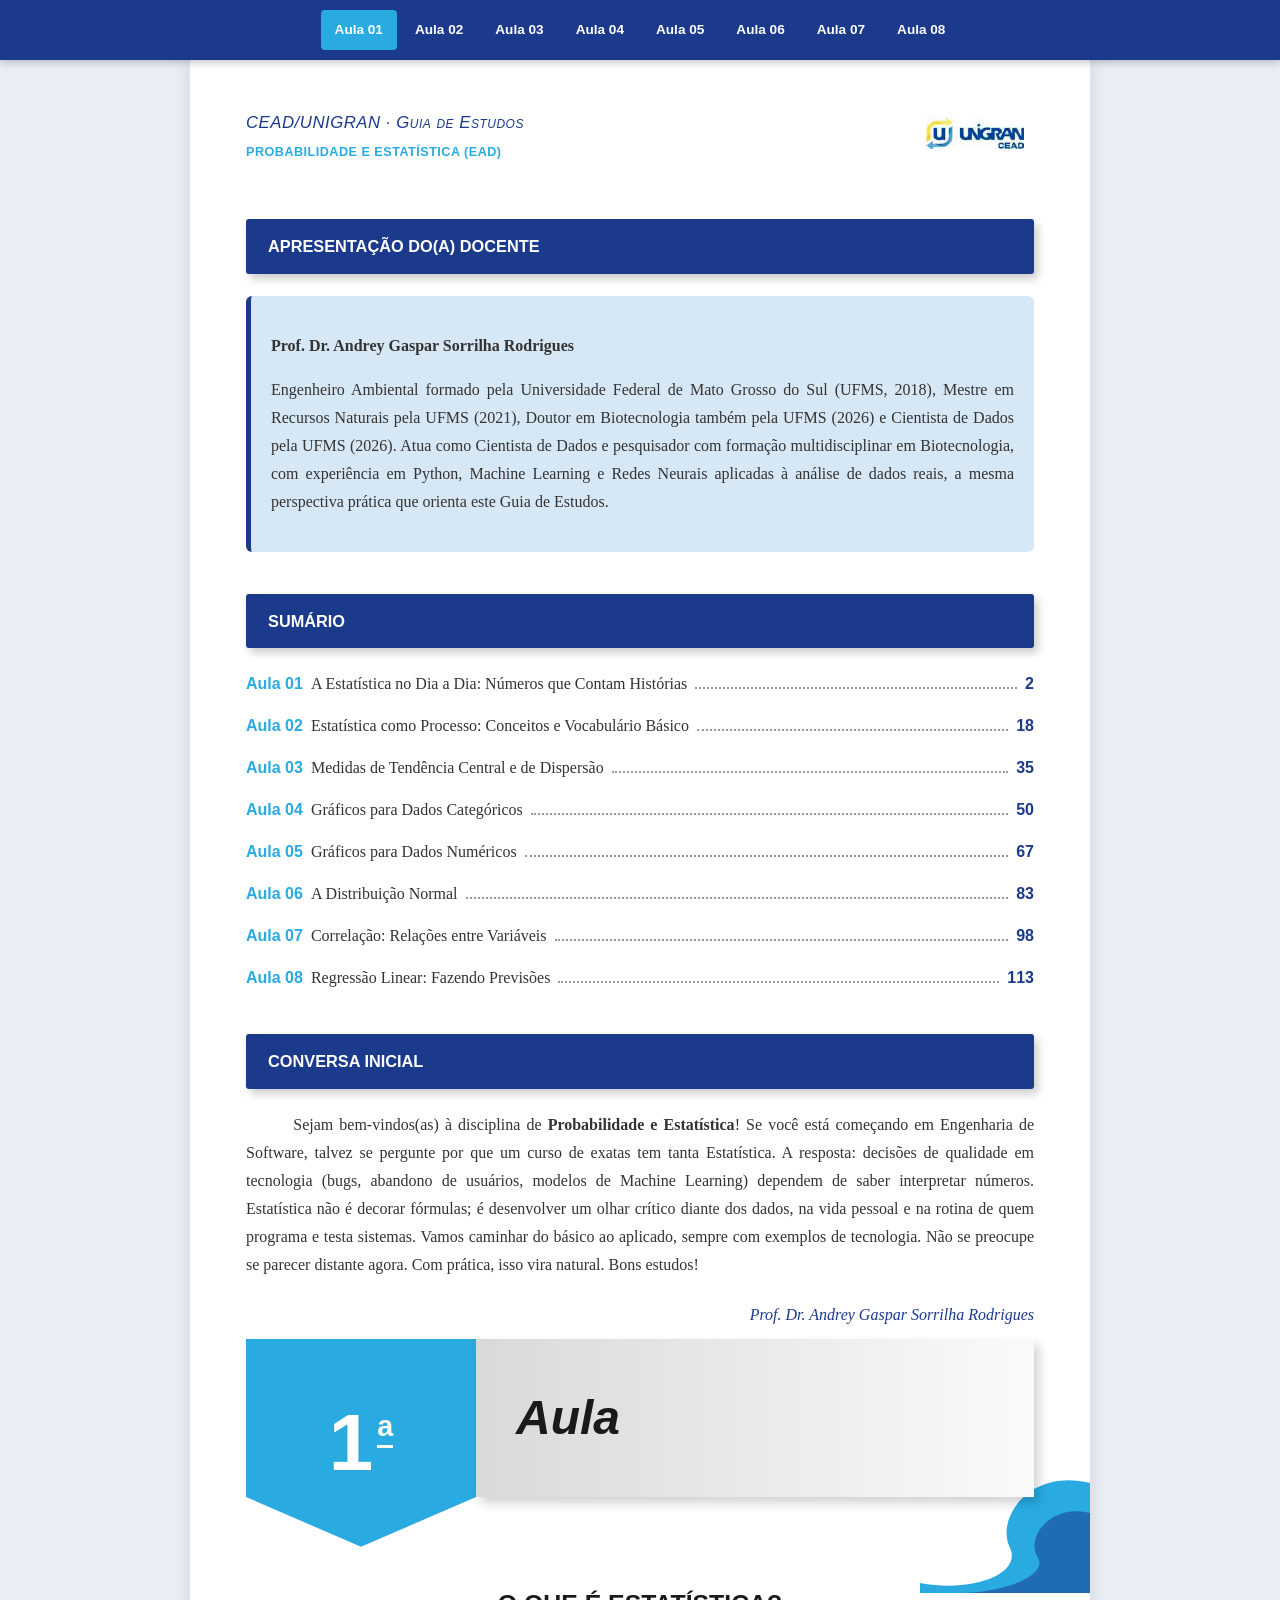
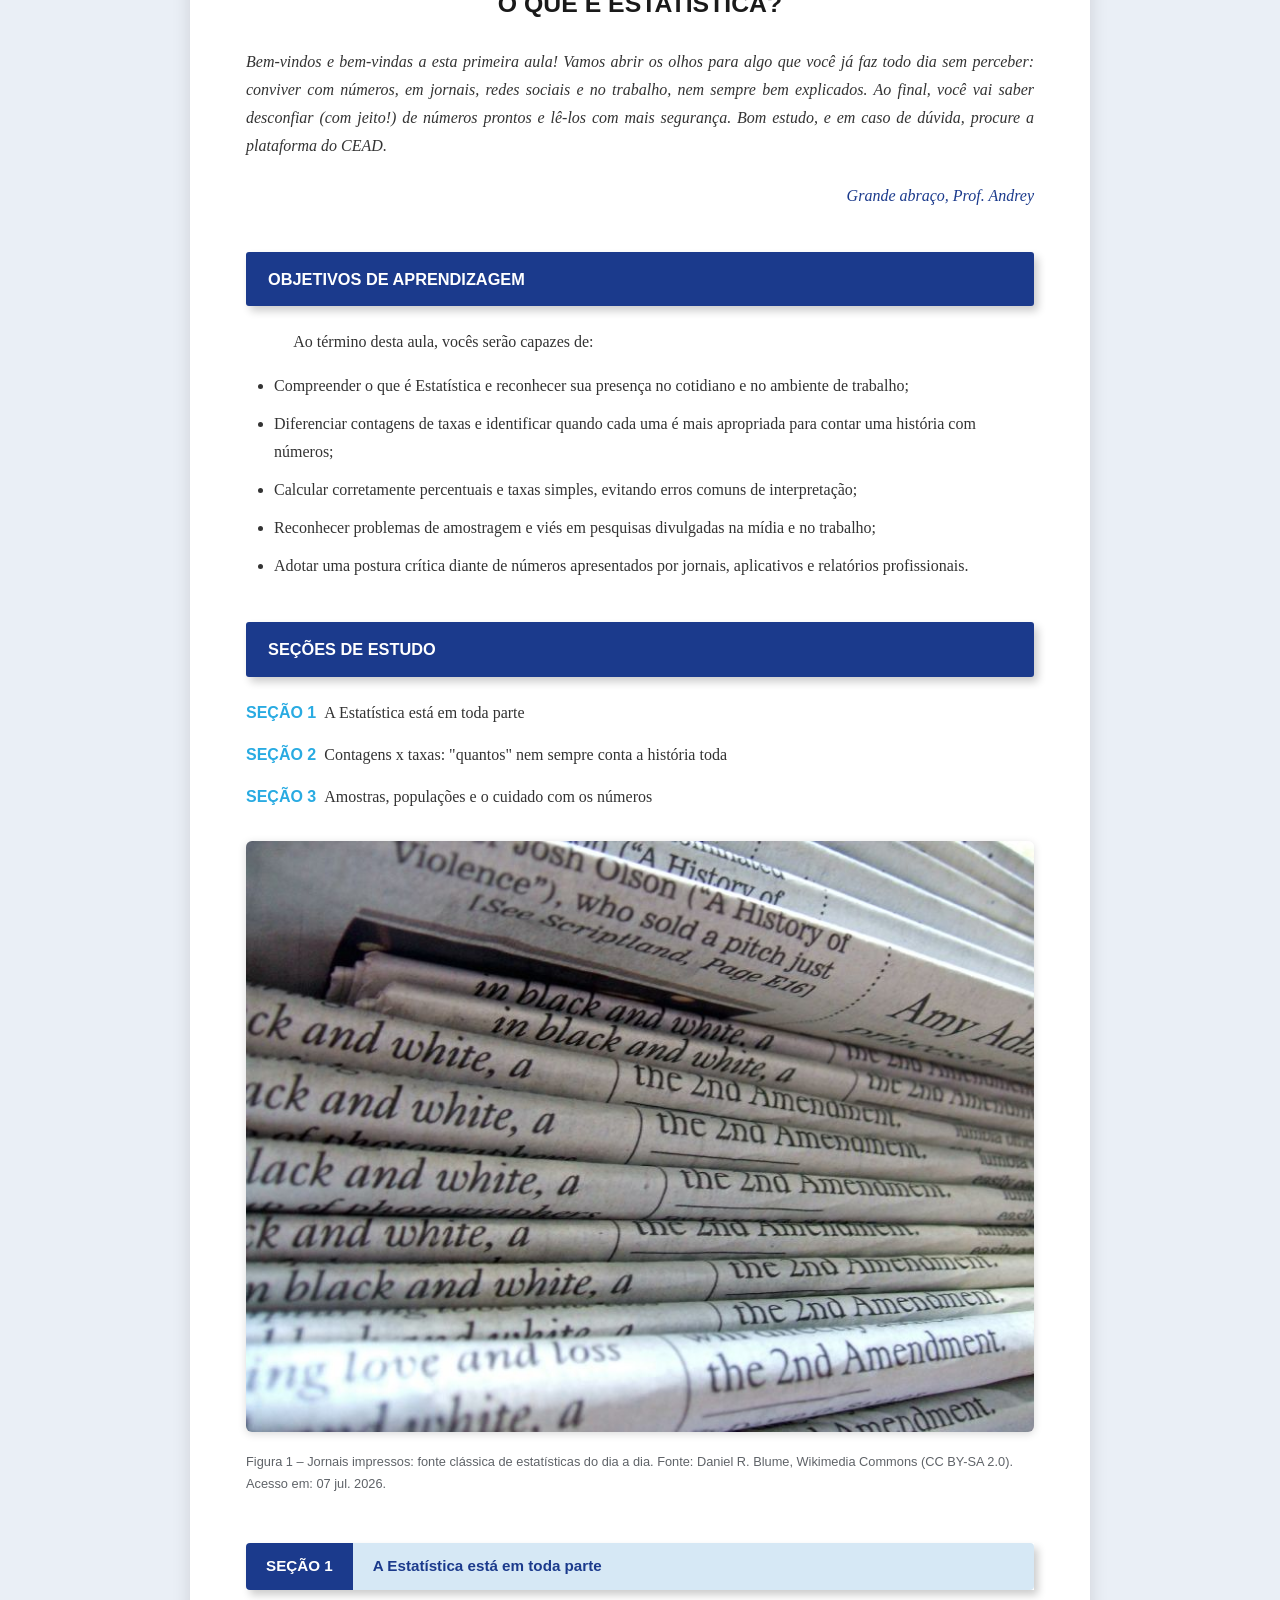
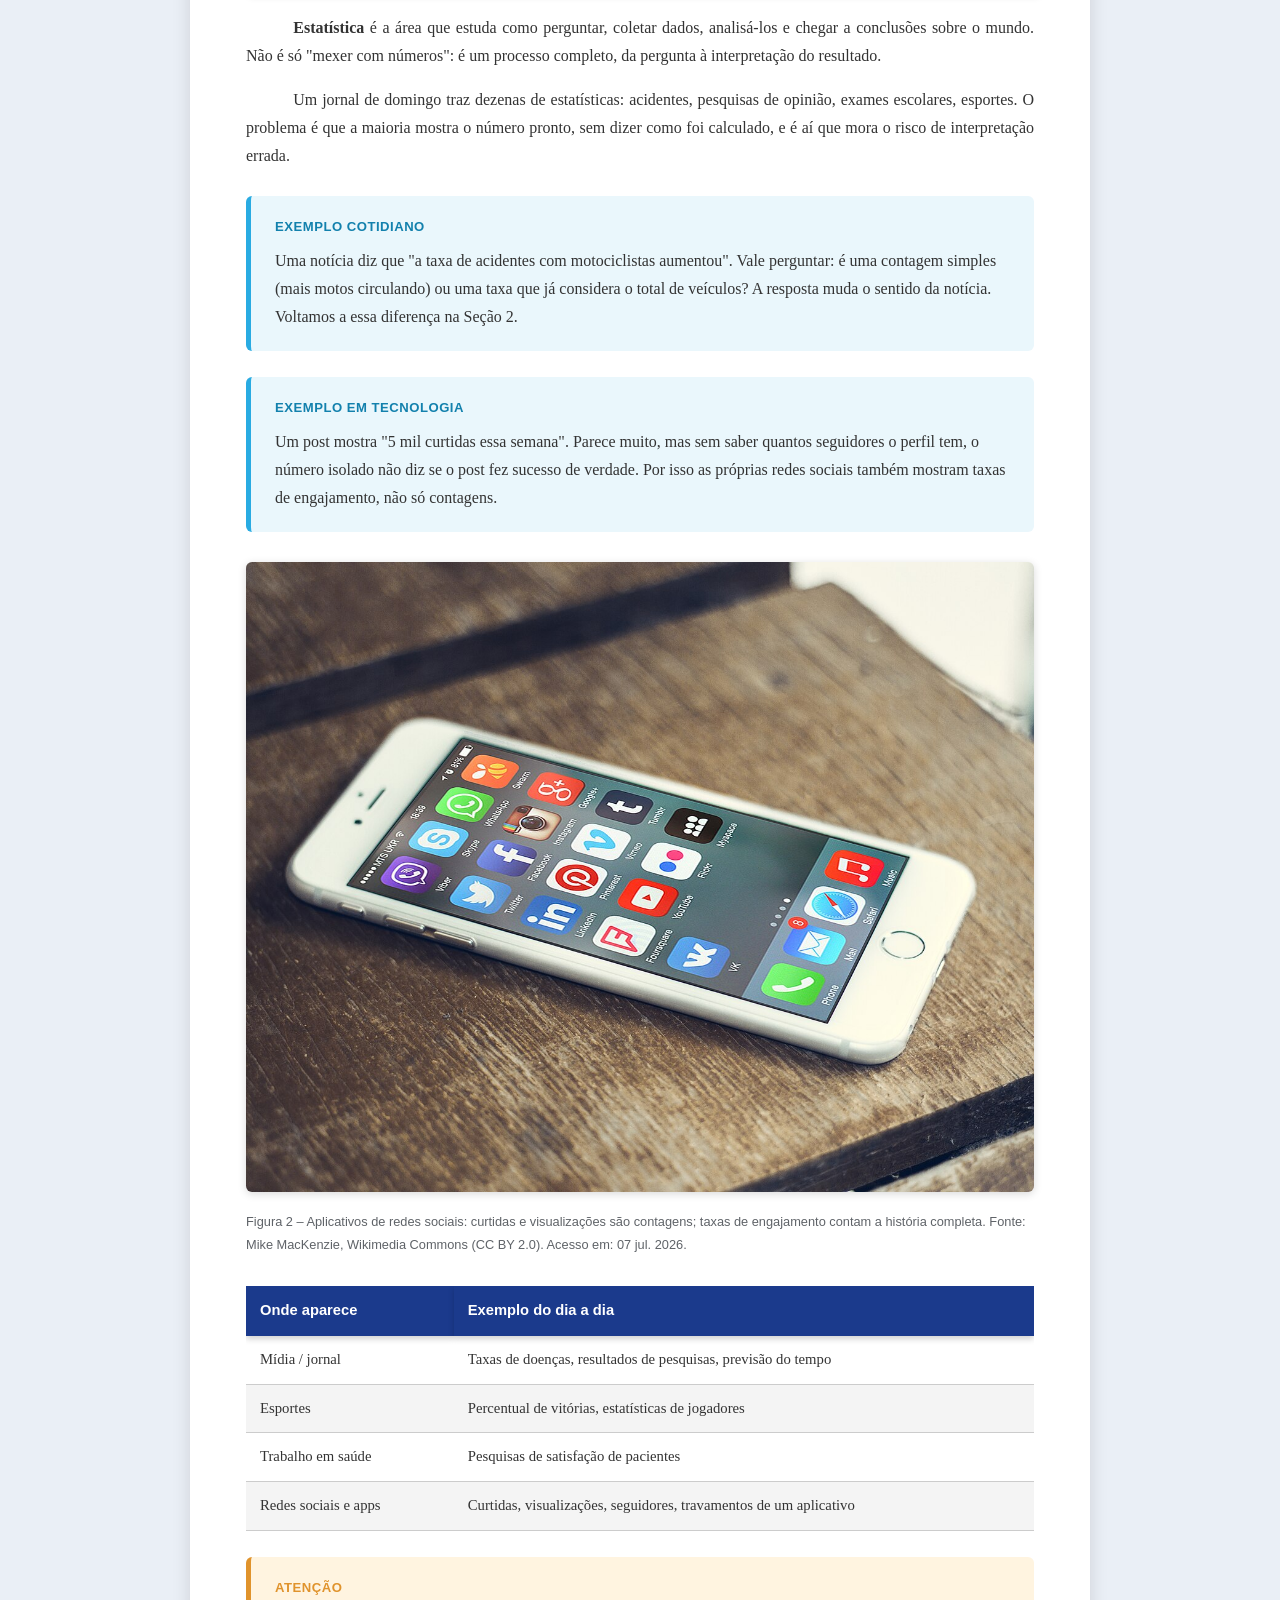
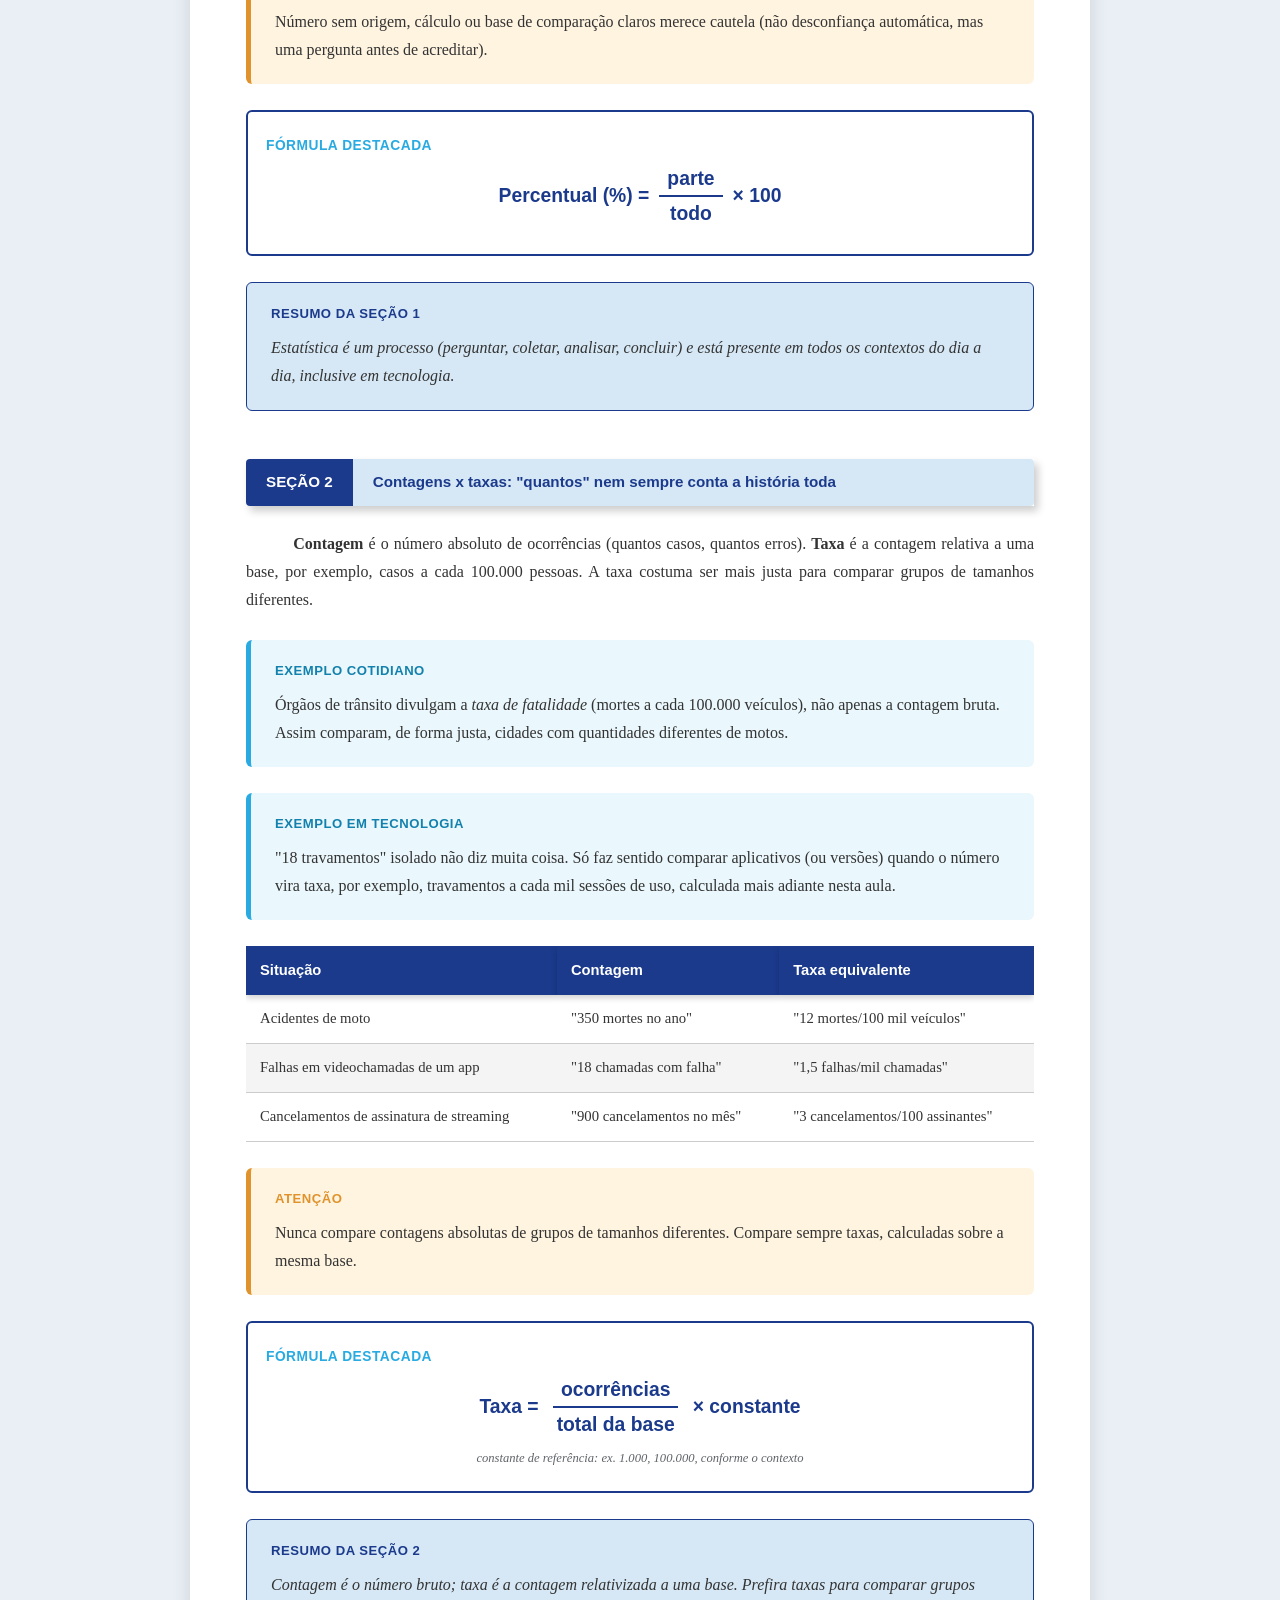
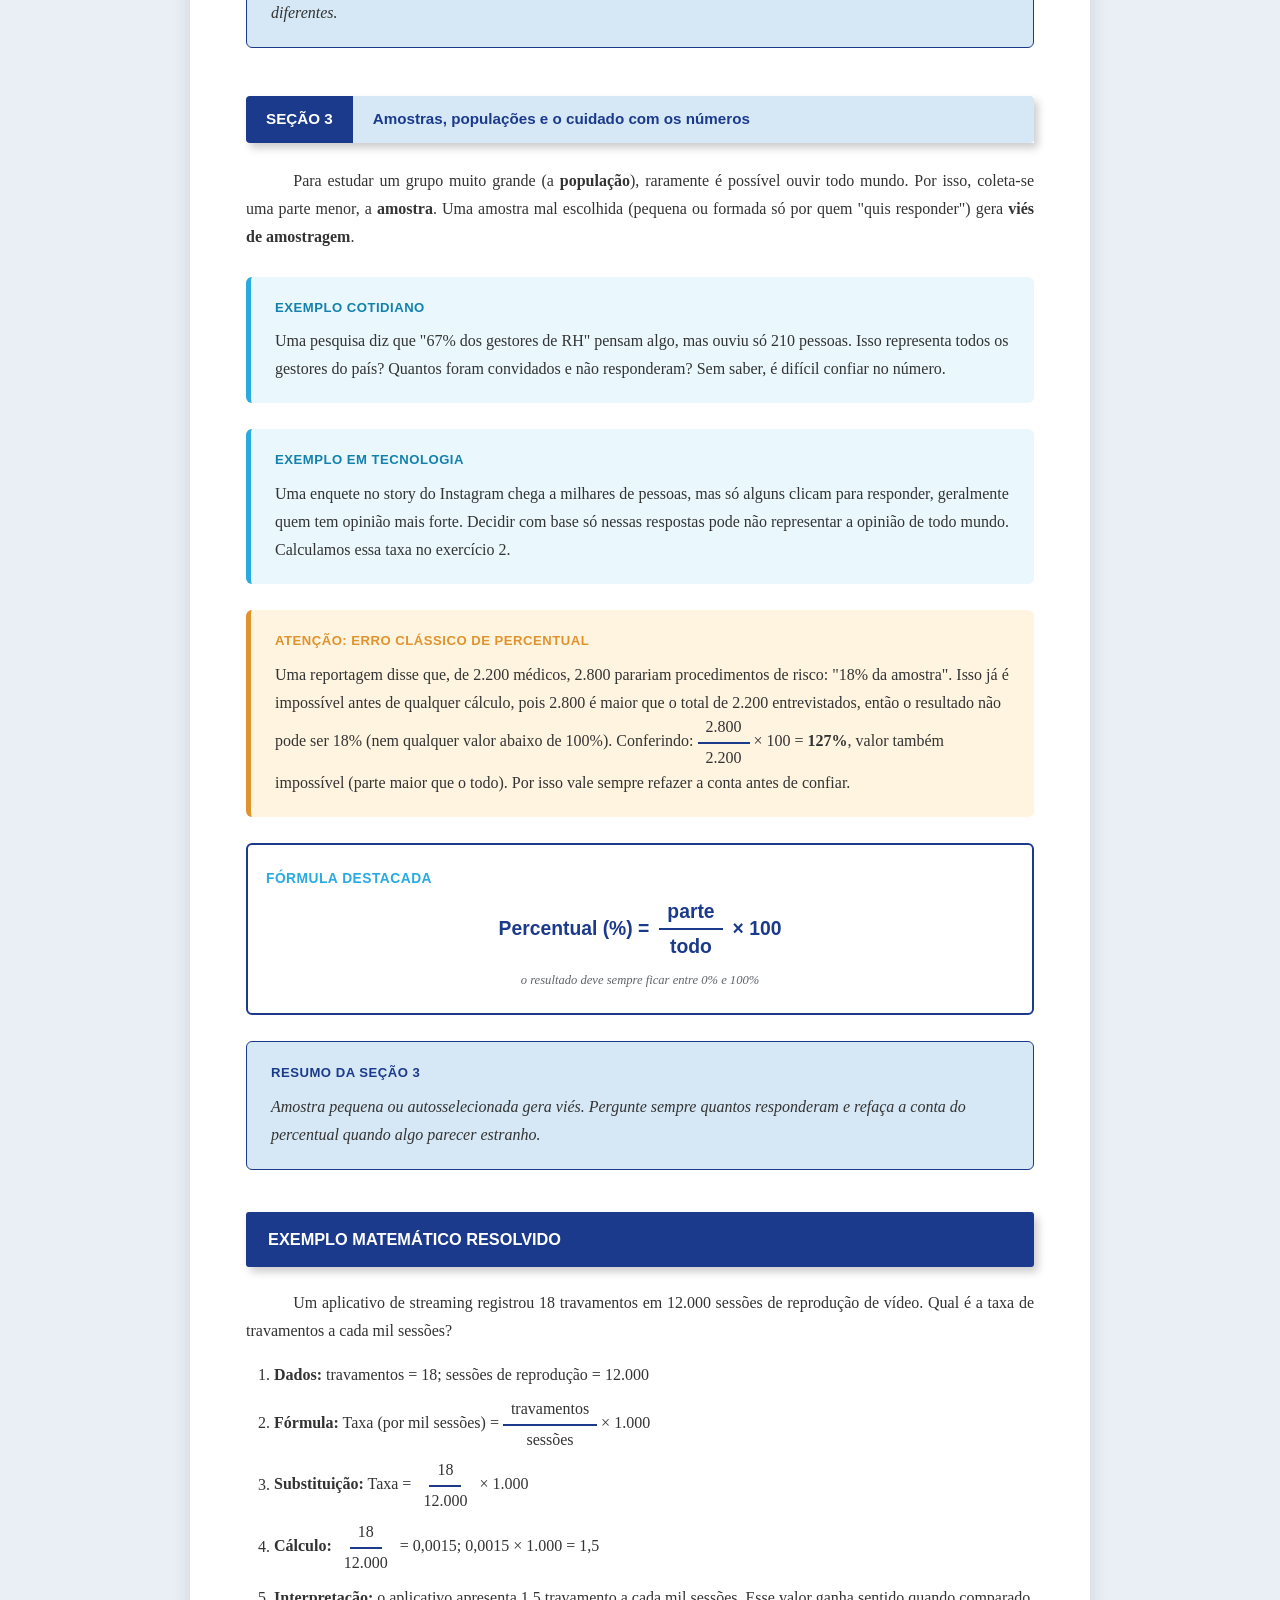
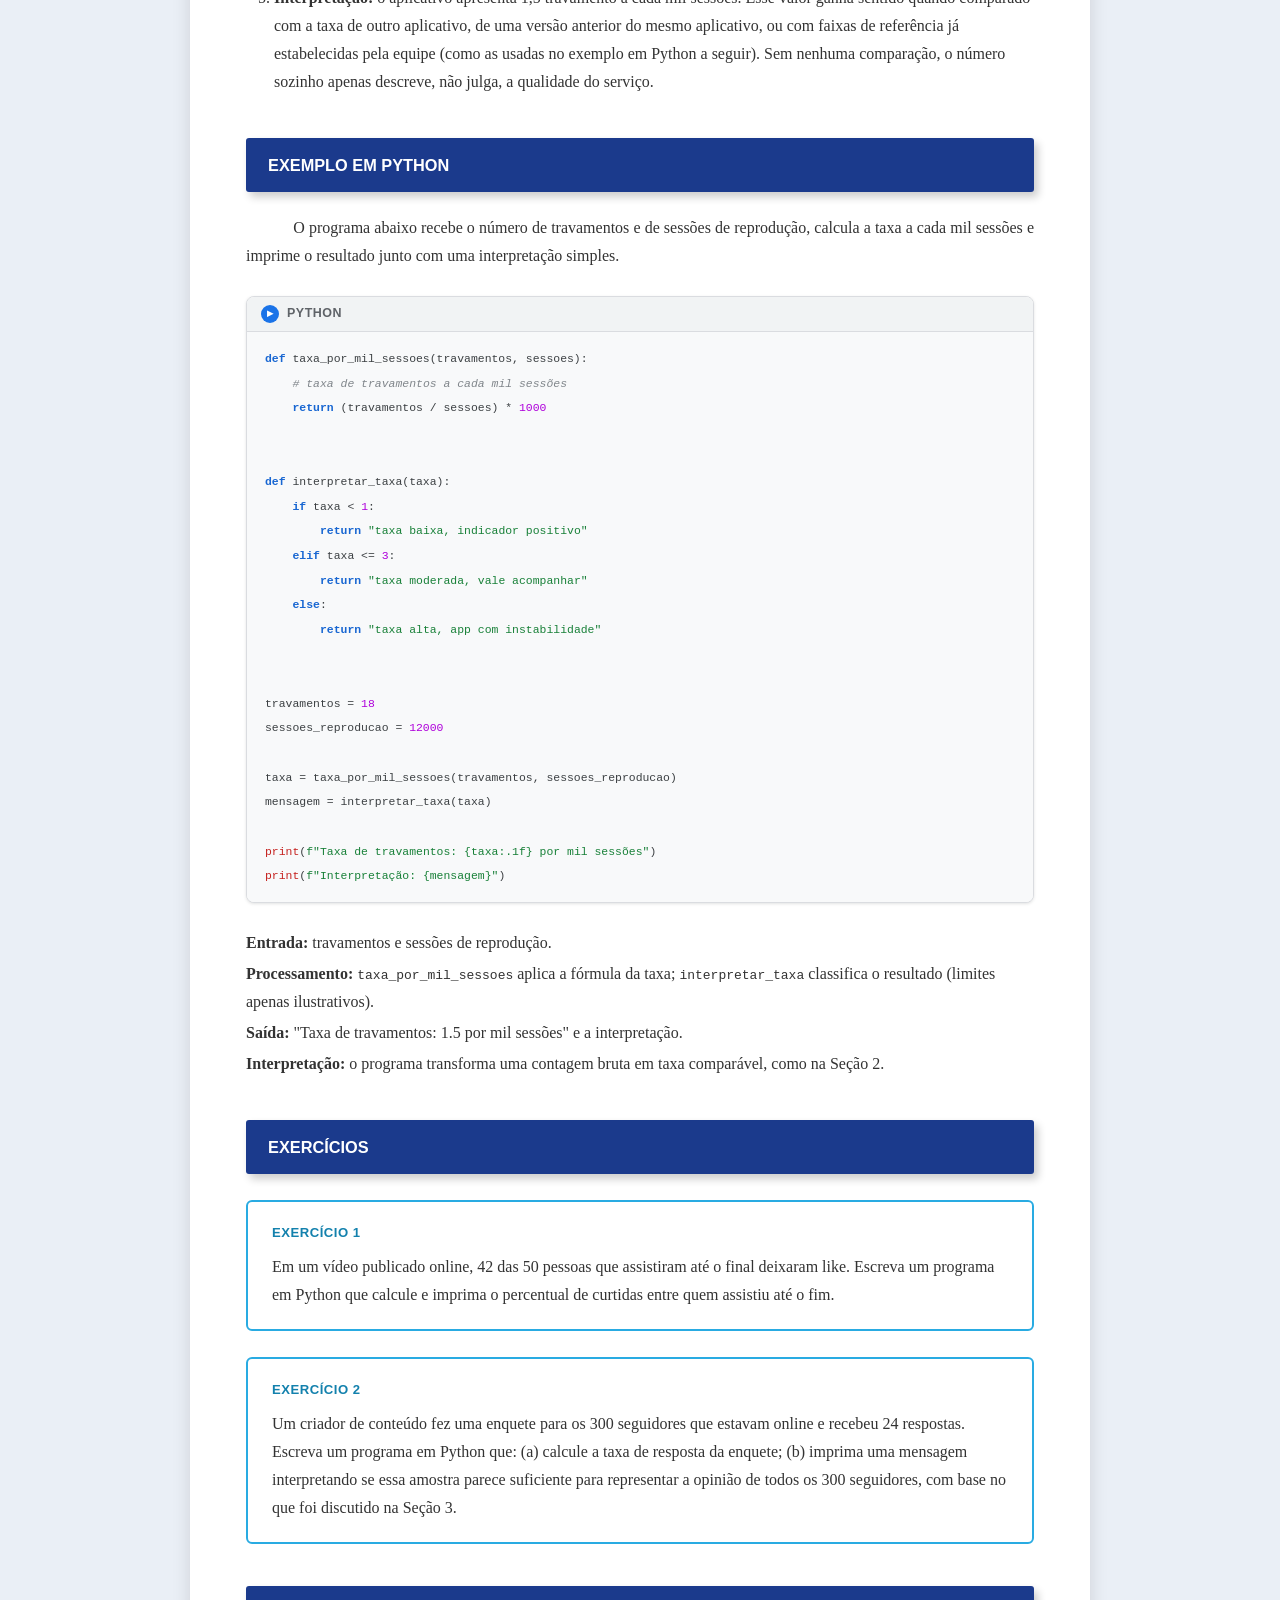
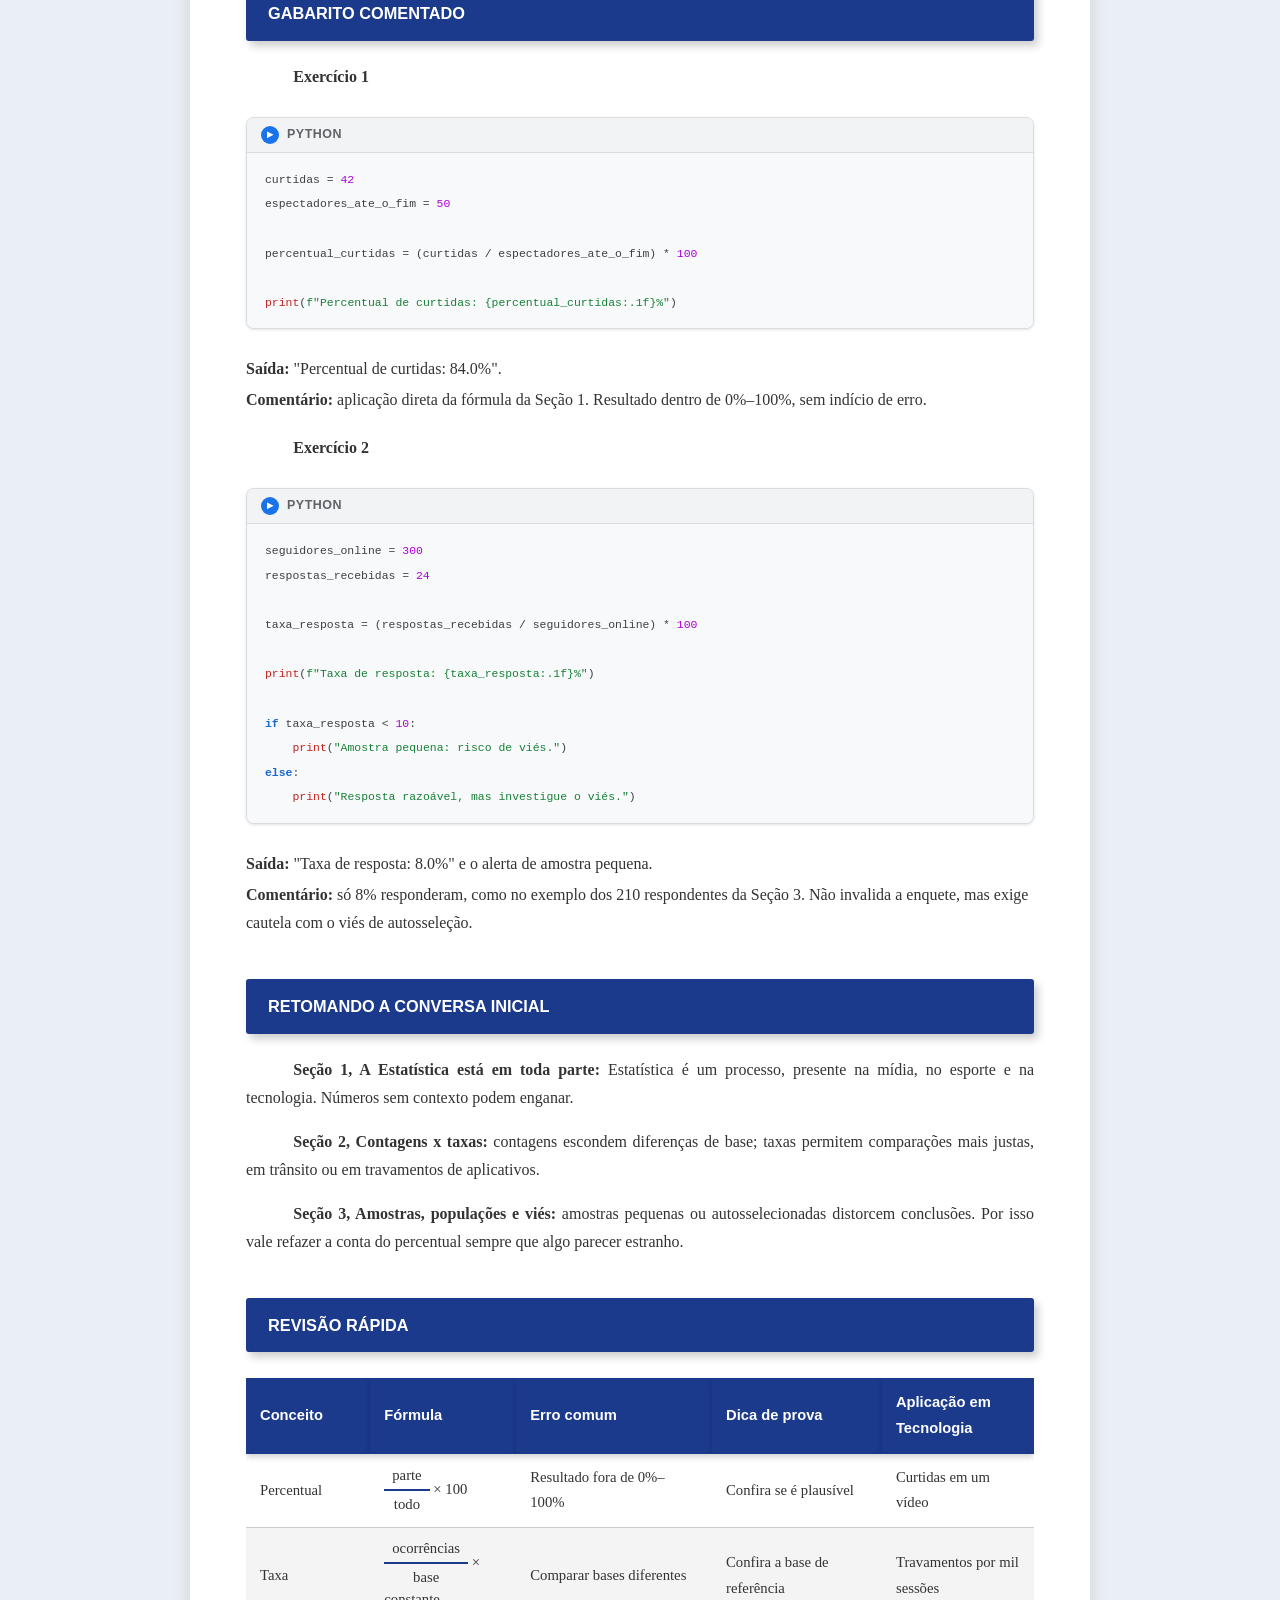
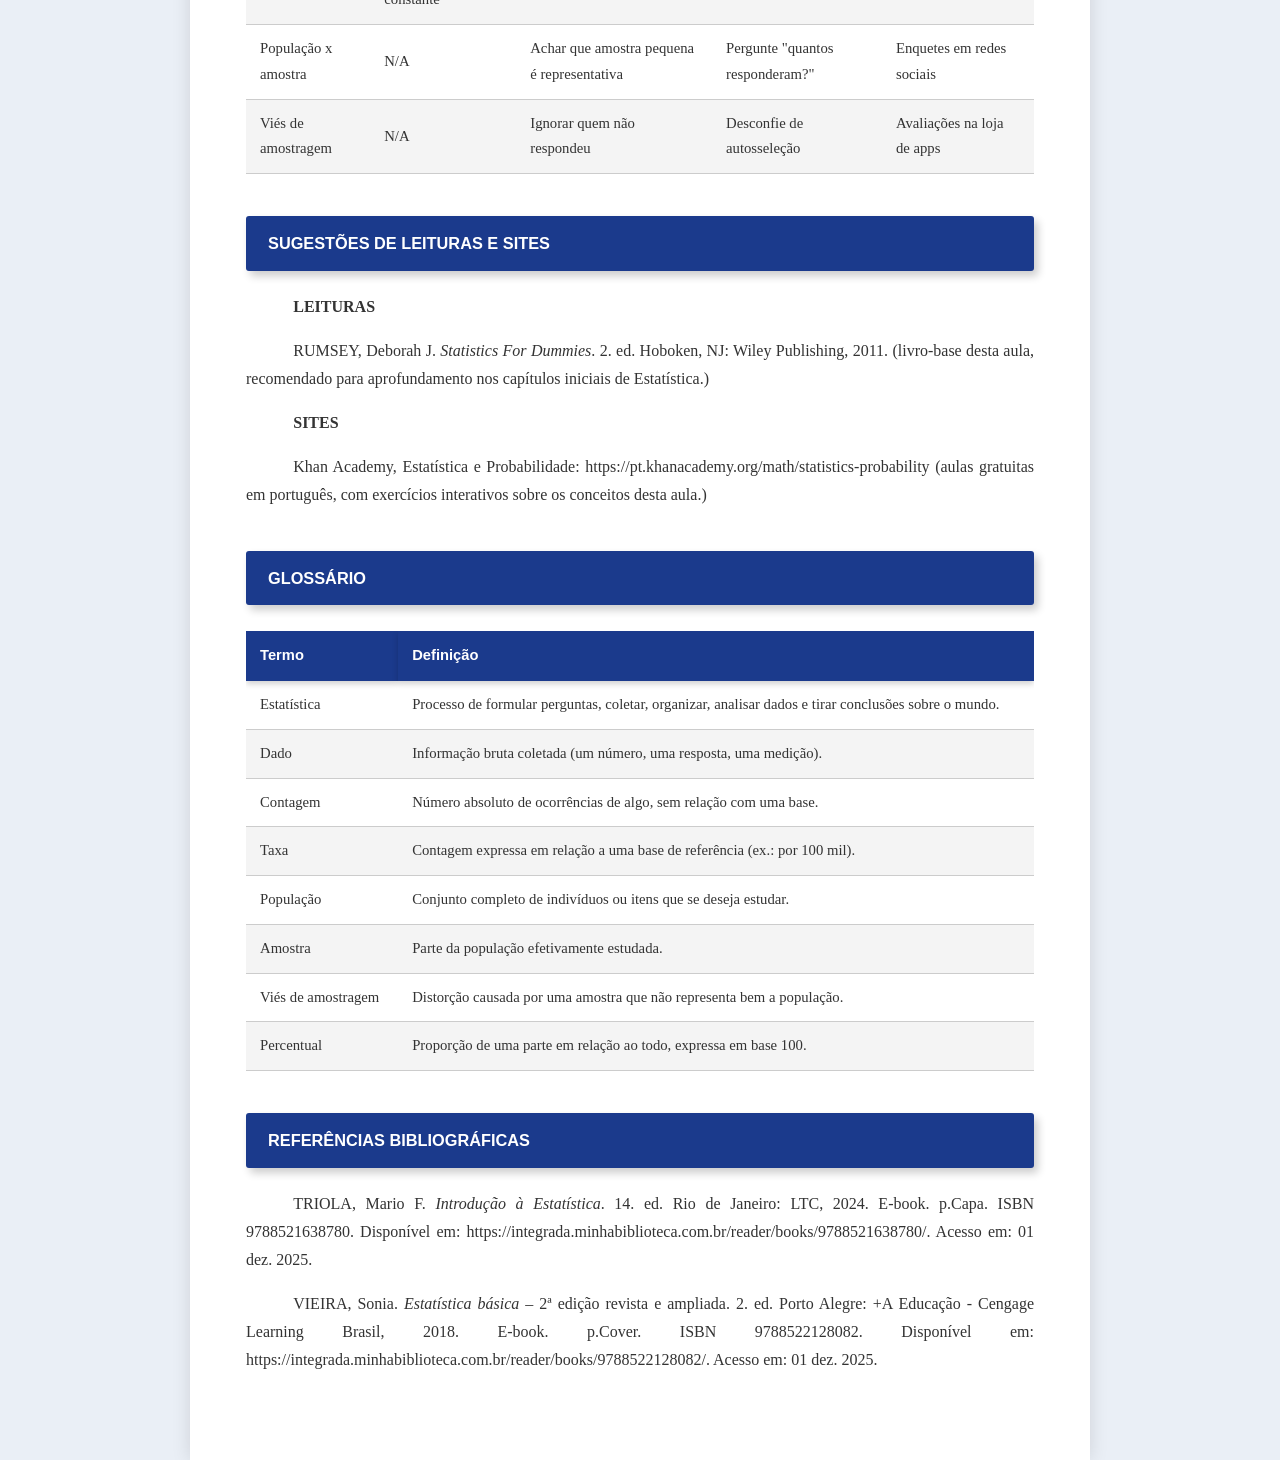
==== index.html @ 636cfb63 "first commit" ====
<!DOCTYPE html>
<html lang="pt-BR">
<head>
<meta charset="UTF-8">
<meta name="viewport" content="width=device-width, initial-scale=1.0">
<title>Guia de Estudos - Aula 1 - Probabilidade e Estatística (EAD)</title>
<meta name="description" content="Guia de Estudos CEAD/UNIGRAN — Aula 1 da disciplina de Probabilidade e Estatística (EAD), com teoria, exemplos em Python e exercícios comentados.">
<style>
  :root {
    --azul-escuro: #1B3A8C;
    --ciano: #29ABE2;
    --azul-claro: #D6E8F5;
    --cinza-claro: #F4F4F4;
    --cinza-texto: #333333;
    --atencao-borda: #E0932C;
    --atencao-fundo: #FFF4E0;
    --branco: #FFFFFF;
  }

  * {
    box-sizing: border-box;
  }

  body {
    font-family: Georgia, 'Times New Roman', serif;
    color: var(--cinza-texto);
    background: #EAEFF6;
    margin: 0;
    padding: 0;
    line-height: 1.75;
  }

  .container {
    max-width: 900px;
    margin: 0 auto;
    background: var(--branco);
    padding: 48px 56px 70px 56px;
    box-shadow: 0 0 18px rgba(0, 0, 0, 0.12);
  }

  .cabecalho-textual {
    display: flex;
    align-items: center;
    justify-content: space-between;
    gap: 20px;
    font-family: Arial, Helvetica, sans-serif;
    font-variant: small-caps;
    font-style: italic;
    color: var(--azul-escuro);
    font-size: 1.05em;
    letter-spacing: 0.5px;
    padding-bottom: 14px;
    margin-bottom: 18px;
  }

  .cabecalho-textual .curso {
    display: block;
    font-style: normal;
    font-variant: normal;
    font-size: 0.75em;
    color: var(--ciano);
    font-weight: bold;
    margin-top: 4px;
  }

  .cabecalho-textual .logo {
    height: 48px;
    flex-shrink: 0;
  }

  .capa-cabecalho {
    display: flex;
    align-items: flex-start;
    margin-top: 10px;
    margin-bottom: 40px;
  }

  .capa-numero {
    position: relative;
    flex-shrink: 0;
    width: 230px;
    height: 208px;
    background: var(--ciano);
    color: var(--branco);
    font-family: Arial, Helvetica, sans-serif;
    font-weight: bold;
    display: flex;
    align-items: center;
    justify-content: center;
    clip-path: polygon(0 0, 100% 0, 100% 76%, 50% 100%, 0 76%);
    filter: drop-shadow(6px 8px 6px rgba(0, 0, 0, 0.35));
  }

  .capa-numero .num {
    font-size: 5em;
    line-height: 1;
  }

  .capa-numero .ord-wrap {
    display: inline-flex;
    flex-direction: column;
    align-items: center;
    margin-left: 4px;
    margin-top: -1.6em;
  }

  .capa-numero .ord {
    font-size: 1.8em;
    line-height: 1;
  }

  .capa-numero .ord-linha {
    width: 16px;
    height: 3px;
    background: var(--branco);
    margin-top: 5px;
  }

  .capa-aula-fundo {
    flex-grow: 1;
    height: 158px;
    display: flex;
    align-items: center;
    padding-left: 40px;
    background: linear-gradient(to right, #D9D9D9, #FAFAFA);
    box-shadow: 5px 6px 10px rgba(0, 0, 0, 0.18);
  }

  .capa-aula-fundo span {
    font-family: Arial, Helvetica, sans-serif;
    font-weight: bold;
    font-style: italic;
    font-size: 3em;
    color: #1A1A1A;
  }

  .capa-titulo {
    font-family: Arial, Helvetica, sans-serif;
    font-weight: bold;
    text-transform: uppercase;
    text-align: center;
    font-size: 1.55em;
    line-height: 1.4;
    color: #1A1A1A;
    margin: 6px 0 26px;
  }

  .capa-intro {
    font-style: italic;
    text-indent: 0;
    text-align: justify;
    hyphens: auto;
  }

  .bloco-header {
    font-family: Arial, Helvetica, sans-serif;
    background: var(--azul-escuro);
    color: var(--branco);
    text-transform: uppercase;
    font-weight: bold;
    padding: 13px 22px;
    font-size: 1.02em;
    border-radius: 3px;
    margin-top: 42px;
    margin-bottom: 22px;
    box-shadow: 4px 5px 8px rgba(0, 0, 0, 0.2);
  }

  .secao-titulo {
    display: flex;
    align-items: stretch;
    margin-top: 48px;
    margin-bottom: 24px;
    font-family: Arial, Helvetica, sans-serif;
    font-weight: bold;
    box-shadow: 4px 5px 8px rgba(0, 0, 0, 0.2);
  }

  .secao-etiqueta {
    background: var(--azul-escuro);
    color: var(--branco);
    padding: 10px 20px;
    white-space: nowrap;
    border-radius: 4px 0 0 4px;
    font-size: 0.95em;
  }

  .secao-nome {
    background: var(--azul-claro);
    color: var(--azul-escuro);
    padding: 10px 20px;
    flex-grow: 1;
    border-radius: 0 4px 4px 0;
    font-size: 0.95em;
  }

  .subtitulo {
    font-family: Arial, Helvetica, sans-serif;
    font-weight: bold;
    color: var(--azul-escuro);
    font-size: 1.02em;
    margin-top: 22px;
  }

  p {
    margin: 16px 0;
    text-indent: 1.25cm;
    text-align: justify;
    hyphens: auto;
  }

  .box p,
  .docente-box p {
    text-indent: 0;
    text-align: justify;
  }

  .box {
    border-radius: 6px;
    padding: 20px 24px;
    margin: 26px 0;
    page-break-inside: avoid;
  }

  .box-titulo {
    font-family: Arial, Helvetica, sans-serif;
    font-weight: bold;
    text-transform: uppercase;
    font-size: 0.82em;
    letter-spacing: 0.5px;
    margin-bottom: 8px;
    display: block;
  }

  .box-conceito {
    background: var(--azul-claro);
    border-left: 5px solid var(--azul-escuro);
  }
  .box-conceito .box-titulo { color: var(--azul-escuro); }

  .box-exemplo {
    background: #EAF7FC;
    border-left: 5px solid var(--ciano);
  }
  .box-exemplo .box-titulo { color: #1381AD; }

  .box-atencao {
    background: var(--atencao-fundo);
    border-left: 5px solid var(--atencao-borda);
  }
  .box-atencao .box-titulo { color: var(--atencao-borda); }

  .box-python {
    background: #FFFFFF;
    border: 1px solid #DADCE0;
    border-radius: 8px;
    padding: 0;
    overflow: hidden;
    box-shadow: 0 1px 3px rgba(60, 64, 67, 0.15);
  }
  .codigo-cabecalho {
    display: flex;
    align-items: center;
    gap: 8px;
    background: #F1F3F4;
    border-bottom: 1px solid #DADCE0;
    color: #5F6368;
    font-family: Arial, Helvetica, sans-serif;
    font-size: 0.78em;
    font-weight: bold;
    text-transform: uppercase;
    letter-spacing: 0.5px;
    padding: 6px 14px;
  }
  .botao-play {
    display: inline-flex;
    align-items: center;
    justify-content: center;
    width: 18px;
    height: 18px;
    border-radius: 50%;
    background: #1A73E8;
    color: #FFFFFF;
    font-size: 0.65em;
  }
  .box-python pre {
    margin: 0;
    white-space: pre;
    overflow-x: auto;
    padding: 14px 18px;
    background: #F8F9FA;
    color: #3C4043;
    font-family: Consolas, 'Courier New', monospace;
    font-size: 0.88em;
  }
  .cm-kw  { color: #1967D2; font-weight: bold; }
  .cm-str { color: #188038; }
  .cm-com { color: #80868B; font-style: italic; }
  .cm-num { color: #AF00DB; }
  .cm-bi  { color: #C5221F; }

  .box-exercicio {
    background: var(--branco);
    border: 2px solid var(--ciano);
  }
  .box-exercicio .box-titulo { color: #1381AD; }

  .box-resumo {
    background: var(--azul-claro);
    border: 1px solid var(--azul-escuro);
    font-style: italic;
  }
  .box-resumo .box-titulo { color: var(--azul-escuro); font-style: normal; }

  .box-formula {
    background: var(--branco);
    border: 2px solid var(--azul-escuro);
    text-align: center;
    font-family: Arial, Helvetica, sans-serif;
    font-size: 1.05em;
    font-weight: bold;
    color: var(--azul-escuro);
    padding: 22px 18px;
  }
  .box-formula .box-titulo {
    color: var(--ciano);
    text-align: left;
  }

  .formula-math {
    display: flex;
    align-items: center;
    justify-content: center;
    flex-wrap: wrap;
    gap: 10px;
    font-size: 1.15em;
    margin: 6px 0;
  }
  .fracao {
    display: inline-flex;
    flex-direction: column;
    align-items: center;
    vertical-align: middle;
    line-height: 1.3;
  }
  .fracao .num {
    padding: 0 8px 4px;
    border-bottom: 2px solid var(--azul-escuro);
  }
  .fracao .den {
    padding: 4px 8px 0;
  }
  .nota-formula {
    display: block;
    margin-top: 10px;
    font-family: Georgia, 'Times New Roman', serif;
    font-weight: normal;
    font-style: italic;
    font-size: 0.75em;
    color: #5F6368;
  }

  table {
    border-collapse: collapse;
    width: 100%;
    margin: 22px 0;
    font-size: 0.92em;
  }

  .tabela-wrapper {
    overflow-x: auto;
    margin: 26px 0;
  }
  .tabela-wrapper table { margin: 0; }

  th {
    background: var(--azul-escuro);
    color: var(--branco);
    font-family: Arial, Helvetica, sans-serif;
    text-align: left;
    padding: 12px 14px;
    box-shadow: 0 3px 6px rgba(0, 0, 0, 0.18);
  }

  td {
    padding: 11px 14px;
    border-bottom: 1px solid #ccc;
  }

  tr:nth-child(even) td {
    background: var(--cinza-claro);
  }

  .sumario-item {
    display: flex;
    gap: 8px;
    margin: 14px 0;
    align-items: baseline;
  }
  .sumario-aula {
    font-family: Arial, Helvetica, sans-serif;
    font-weight: bold;
    color: var(--ciano);
    white-space: nowrap;
  }
  .sumario-pontilhado {
    flex: 1;
    border-bottom: 2px dotted #999;
    margin-bottom: 4px;
  }
  .sumario-pagina {
    font-family: Arial, Helvetica, sans-serif;
    font-weight: bold;
    color: var(--azul-escuro);
    white-space: nowrap;
  }

  .docente-box {
    display: flex;
    gap: 20px;
    align-items: flex-start;
    background: var(--azul-claro);
    border-left: 5px solid var(--azul-escuro);
    border-radius: 6px;
    padding: 20px;
  }

  ul, ol {
    margin: 16px 0;
    padding-left: 28px;
  }

  li { margin: 10px 0; }

  .explicacao-codigo {
    margin: 12px 0 20px 0;
  }

  .explicacao-codigo p {
    margin: 3px 0;
    text-indent: 0;
    text-align: left;
  }

  .assinatura {
    text-align: right;
    font-style: italic;
    margin-top: 22px;
    color: var(--azul-escuro);
  }

  .figura {
    margin: 30px 0;
    text-align: center;
  }
  .figura img {
    max-width: 100%;
    border-radius: 6px;
    box-shadow: 0 2px 8px rgba(0, 0, 0, 0.15);
  }
  .figura figcaption {
    font-family: Arial, Helvetica, sans-serif;
    font-size: 0.8em;
    color: #5F6368;
    margin-top: 10px;
    text-align: left;
  }

  @media print {
    body { background: var(--branco); }
    .container { box-shadow: none; max-width: 100%; padding: 10px; }
    .box, table, .secao-titulo, .capa-cabecalho, .capa-titulo, .bloco-header, .figura,
    .docente-box, .tabela-wrapper, .sumario-item {
      page-break-inside: avoid;
    }
    .cabecalho-textual { display: none; }
    @page { size: A4; margin: 2cm; }
  }

  .pagina-abertura {
    position: relative;
  }

  .capa-cabecalho {
    position: relative;
    overflow: visible;
  }

  .curva-decorativa {
    position: absolute;
    right: -56px;
    bottom: -46px;
    width: 170px;
    height: 130px;
    z-index: 0;
    pointer-events: none;
  }

  .capa-cabecalho > *:not(.curva-decorativa) {
    position: relative;
    z-index: 1;
  }

  .nav-capitulos {
    position: sticky;
    top: 0;
    z-index: 100;
    display: flex;
    flex-wrap: wrap;
    justify-content: center;
    gap: 4px;
    background: var(--azul-escuro);
    padding: 10px 16px;
    font-family: Arial, Helvetica, sans-serif;
    font-size: 0.85em;
    font-weight: bold;
    box-shadow: 0 2px 8px rgba(0, 0, 0, 0.25);
  }

  .nav-capitulos a {
    color: var(--branco);
    text-decoration: none;
    padding: 8px 14px;
    border-radius: 4px;
    transition: background 0.15s;
  }

  .nav-capitulos a:hover {
    background: rgba(255, 255, 255, 0.18);
  }

  .nav-capitulos a.ativo {
    background: var(--ciano);
  }

  @media print {
    .nav-capitulos { display: none; }
  }

  .skip-link {
    position: absolute;
    left: -9999px;
    top: 0;
    background: var(--branco);
    color: var(--azul-escuro);
    padding: 10px 16px;
    z-index: 200;
    border-radius: 0 0 6px 0;
    font-family: Arial, Helvetica, sans-serif;
    font-weight: bold;
    text-decoration: none;
  }
  .skip-link:focus {
    left: 0;
  }

  .nav-capitulos a:focus-visible {
    outline: 2px solid var(--branco);
    outline-offset: 2px;
  }

  .secao-nome {
    margin: 0;
  }

  .sumario-lista {
    list-style: none;
    margin: 0;
    padding: 0;
  }

  .sr-only {
    position: absolute;
    width: 1px;
    height: 1px;
    padding: 0;
    margin: -1px;
    overflow: hidden;
    clip: rect(0, 0, 0, 0);
    white-space: nowrap;
    border: 0;
  }
</style>
</head>
<body>
<a class="skip-link" href="#conteudo-principal">Pular para o conteúdo</a>
<nav class="nav-capitulos" aria-label="Navegação entre aulas">
  <a href="Guia_Cap_1_Modelo.html" class="ativo" aria-current="page">Aula 01</a>
  <a href="Guia_Cap_2_Modelo.html">Aula 02</a>
  <a href="Guia_Cap_3_Modelo.html">Aula 03</a>
  <a href="Guia_Cap_4_Modelo.html">Aula 04</a>
  <a href="Guia_Cap_5_Modelo.html">Aula 05</a>
  <a href="Guia_Cap_6_Modelo.html">Aula 06</a>
  <a href="Guia_Cap_7_Modelo.html">Aula 07</a>
  <a href="Guia_Cap_8_Modelo.html">Aula 08</a>
</nav>
<div class="container">

  <header class="cabecalho-textual">
    <div>
      CEAD/UNIGRAN · Guia de Estudos
      <span class="curso">PROBABILIDADE E ESTATÍSTICA (EAD)</span>
    </div>
    <img class="logo" src="imagens/logo-unigran.png" alt="Logo UNIGRAN CEAD">
  </header>
  <main id="conteudo-principal">

  <h2 class="bloco-header">Apresentação do(a) Docente</h2>
  <div class="docente-box">
    <div>
      <p><strong>Prof. Dr. Andrey Gaspar Sorrilha Rodrigues</strong></p>
      <p>
        Engenheiro Ambiental formado pela Universidade Federal de Mato
        Grosso do Sul (UFMS, 2018), Mestre em Recursos Naturais pela UFMS
        (2021), Doutor em Biotecnologia também pela UFMS (2026) e
        Cientista de Dados pela UFMS (2026). Atua como Cientista de Dados
        e pesquisador com formação multidisciplinar em Biotecnologia, com
        experiência em Python, Machine Learning e Redes Neurais aplicadas
        à análise de dados reais, a mesma perspectiva prática que orienta
        este Guia de Estudos.
      </p>
    </div>
  </div>

  <h2 class="bloco-header">Sumário</h2>
  <ol class="sumario-lista">
  <li class="sumario-item"><span class="sumario-aula">Aula 01</span> A Estatística no Dia a Dia: Números que Contam Histórias<span class="sumario-pontilhado"></span><span class="sumario-pagina">2</span></li>
  <li class="sumario-item"><span class="sumario-aula">Aula 02</span> Estatística como Processo: Conceitos e Vocabulário Básico<span class="sumario-pontilhado"></span><span class="sumario-pagina">18</span></li>
  <li class="sumario-item"><span class="sumario-aula">Aula 03</span> Medidas de Tendência Central e de Dispersão<span class="sumario-pontilhado"></span><span class="sumario-pagina">35</span></li>
  <li class="sumario-item"><span class="sumario-aula">Aula 04</span> Gráficos para Dados Categóricos<span class="sumario-pontilhado"></span><span class="sumario-pagina">50</span></li>
  <li class="sumario-item"><span class="sumario-aula">Aula 05</span> Gráficos para Dados Numéricos<span class="sumario-pontilhado"></span><span class="sumario-pagina">67</span></li>
  <li class="sumario-item"><span class="sumario-aula">Aula 06</span> A Distribuição Normal<span class="sumario-pontilhado"></span><span class="sumario-pagina">83</span></li>
  <li class="sumario-item"><span class="sumario-aula">Aula 07</span> Correlação: Relações entre Variáveis<span class="sumario-pontilhado"></span><span class="sumario-pagina">98</span></li>
  <li class="sumario-item"><span class="sumario-aula">Aula 08</span> Regressão Linear: Fazendo Previsões<span class="sumario-pontilhado"></span><span class="sumario-pagina">113</span></li>
  </ol>

  <h2 class="bloco-header">Conversa Inicial</h2>
  <p>
    Sejam bem-vindos(as) à disciplina de <strong>Probabilidade e
    Estatística</strong>! Se você está começando em Engenharia de
    Software, talvez se pergunte por que um curso de exatas tem tanta
    Estatística. A resposta: decisões de qualidade em tecnologia (bugs,
    abandono de usuários, modelos de Machine Learning) dependem de saber
    interpretar números. Estatística não é decorar fórmulas; é
    desenvolver um olhar crítico diante dos dados, na vida pessoal e na
    rotina de quem programa e testa sistemas. Vamos caminhar do básico ao
    aplicado, sempre com exemplos de tecnologia. Não se preocupe se
    parecer distante agora. Com prática, isso vira natural. Bons
    estudos!
  </p>
  <div class="assinatura">Prof. Dr. Andrey Gaspar Sorrilha Rodrigues</div>

  <div class="pagina-abertura">
    <div class="capa-cabecalho">
      <div class="capa-numero"><span class="num">1</span><span class="ord-wrap"><span class="ord">a</span><span class="ord-linha"></span></span></div>
      <div class="capa-aula-fundo"><span>Aula</span></div>
      <svg class="curva-decorativa" viewBox="0 0 170 130" xmlns="http://www.w3.org/2000/svg" aria-hidden="true" focusable="false">
        <path d="M170,130 L170,20 C110,5 75,55 90,85 C102,110 55,130 0,120 L0,130 Z" fill="#29ABE2"/>
        <path d="M170,130 L170,50 C130,40 105,75 118,95 C128,112 85,130 40,130 Z" fill="#1B3A8C" opacity="0.55"/>
      </svg>
    </div>

    <h1 class="capa-titulo">O que é Estatística?</h1>

    <p class="capa-intro">
      Bem-vindos e bem-vindas a esta primeira aula! Vamos abrir os olhos
      para algo que você já faz todo dia sem perceber: conviver com
      números, em jornais, redes sociais e no trabalho, nem sempre bem
      explicados. Ao final, você vai saber desconfiar (com jeito!) de
      números prontos e lê-los com mais segurança. Bom estudo, e em caso de
      dúvida, procure a plataforma do CEAD.
    </p>
    <div class="assinatura">Grande abraço, Prof. Andrey</div>
  </div>

  <h2 class="bloco-header">Objetivos de Aprendizagem</h2>
  <p>Ao término desta aula, vocês serão capazes de:</p>
  <ul>
    <li>Compreender o que é Estatística e reconhecer sua presença no
      cotidiano e no ambiente de trabalho;</li>
    <li>Diferenciar contagens de taxas e identificar quando cada uma é
      mais apropriada para contar uma história com números;</li>
    <li>Calcular corretamente percentuais e taxas simples, evitando erros
      comuns de interpretação;</li>
    <li>Reconhecer problemas de amostragem e viés em pesquisas divulgadas
      na mídia e no trabalho;</li>
    <li>Adotar uma postura crítica diante de números apresentados por
      jornais, aplicativos e relatórios profissionais.</li>
  </ul>

  <h2 class="bloco-header">Seções de Estudo</h2>
  <ol class="sumario-lista">
  <li class="sumario-item"><span class="sumario-aula">SEÇÃO 1</span> A Estatística está em toda parte</li>
  <li class="sumario-item"><span class="sumario-aula">SEÇÃO 2</span> Contagens x taxas: "quantos" nem sempre conta a história toda</li>
  <li class="sumario-item"><span class="sumario-aula">SEÇÃO 3</span> Amostras, populações e o cuidado com os números</li>
  </ol>

  <figure class="figura">
    <img src="imagens/secao1-jornal-estatisticas.jpg" alt="Pilha de jornais impressos" loading="lazy" decoding="async">
    <figcaption>Figura 1 – Jornais impressos: fonte clássica de estatísticas do
    dia a dia. Fonte: Daniel R. Blume, Wikimedia Commons (CC BY-SA 2.0).
    Acesso em: 07 jul. 2026.</figcaption>
  </figure>

  <!-- SEÇÃO 1 -->
  <div class="secao-titulo">
    <div class="secao-etiqueta">SEÇÃO 1</div>
    <h3 class="secao-nome">A Estatística está em toda parte</h3>
  </div>

  <p>
    <strong>Estatística</strong> é a área que estuda como perguntar,
    coletar dados, analisá-los e chegar a conclusões sobre o mundo. Não é
    só "mexer com números": é um processo completo, da pergunta à
    interpretação do resultado.
  </p>
  <p>
    Um jornal de domingo traz dezenas de estatísticas: acidentes,
    pesquisas de opinião, exames escolares, esportes. O problema é que a
    maioria mostra o número pronto, sem dizer como foi calculado, e é
    aí que mora o risco de interpretação errada.
  </p>

  <div class="box box-exemplo">
    <span class="box-titulo">Exemplo cotidiano</span>
    Uma notícia diz que "a taxa de acidentes com motociclistas aumentou".
    Vale perguntar: é uma contagem simples (mais motos circulando) ou uma
    taxa que já considera o total de veículos? A resposta muda o
    sentido da notícia. Voltamos a essa diferença na Seção 2.
  </div>

  <div class="box box-exemplo">
    <span class="box-titulo">Exemplo em Tecnologia</span>
    Um post mostra "5 mil curtidas essa semana". Parece muito, mas sem
    saber quantos seguidores o perfil tem, o número isolado não diz se
    o post fez sucesso de verdade. Por isso as próprias redes sociais
    também mostram taxas de engajamento, não só contagens.
  </div>

  <figure class="figura">
    <img src="imagens/secao2-redes-sociais.jpg" alt="Tela de smartphone com ícones de aplicativos de redes sociais" loading="lazy" decoding="async">
    <figcaption>Figura 2 – Aplicativos de redes sociais: curtidas e
    visualizações são contagens; taxas de engajamento contam a história
    completa. Fonte: Mike MacKenzie, Wikimedia Commons (CC BY 2.0).
    Acesso em: 07 jul. 2026.</figcaption>
  </figure>

  <div class="tabela-wrapper">
  <table>
    <thead>
    <tr><th scope="col">Onde aparece</th><th scope="col">Exemplo do dia a dia</th></tr>
    </thead>
    <tbody>
    <tr><td>Mídia / jornal</td><td>Taxas de doenças, resultados de pesquisas, previsão do tempo</td></tr>
    <tr><td>Esportes</td><td>Percentual de vitórias, estatísticas de jogadores</td></tr>
    <tr><td>Trabalho em saúde</td><td>Pesquisas de satisfação de pacientes</td></tr>
    <tr><td>Redes sociais e apps</td><td>Curtidas, visualizações, seguidores, travamentos de um aplicativo</td></tr>
    </tbody>
  </table>
  </div>

  <div class="box box-atencao">
    <span class="box-titulo">Atenção</span>
    Número sem origem, cálculo ou base de comparação claros merece
    cautela (não desconfiança automática, mas uma pergunta antes de
    acreditar).
  </div>

  <div class="box box-formula">
    <span class="box-titulo">Fórmula destacada</span>
    <div class="formula-math">
      <span>Percentual (%) =</span>
      <span class="fracao"><span class="num">parte</span><span class="den">todo</span></span>
      <span>× 100</span>
    </div>
  </div>

  <div class="box box-resumo">
    <span class="box-titulo">Resumo da Seção 1</span>
    Estatística é um processo (perguntar, coletar, analisar, concluir) e
    está presente em todos os contextos do dia a dia, inclusive em
    tecnologia.
  </div>

  <!-- SEÇÃO 2 -->
  <div class="secao-titulo">
    <div class="secao-etiqueta">SEÇÃO 2</div>
    <h3 class="secao-nome">Contagens x taxas: "quantos" nem sempre conta a história toda</h3>
  </div>

  <p>
    <strong>Contagem</strong> é o número absoluto de ocorrências (quantos
    casos, quantos erros). <strong>Taxa</strong> é a contagem relativa a
    uma base, por exemplo, casos a cada 100.000 pessoas. A taxa costuma
    ser mais justa para comparar grupos de tamanhos diferentes.
  </p>

  <div class="box box-exemplo">
    <span class="box-titulo">Exemplo cotidiano</span>
    Órgãos de trânsito divulgam a <em>taxa de fatalidade</em> (mortes a
    cada 100.000 veículos), não apenas a contagem bruta. Assim comparam,
    de forma justa, cidades com quantidades diferentes de motos.
  </div>

  <div class="box box-exemplo">
    <span class="box-titulo">Exemplo em Tecnologia</span>
    "18 travamentos" isolado não diz muita coisa. Só faz sentido
    comparar aplicativos (ou versões) quando o número vira taxa, por
    exemplo, travamentos a cada mil sessões de uso, calculada mais
    adiante nesta aula.
  </div>

  <div class="tabela-wrapper">
  <table>
    <thead>
    <tr><th scope="col">Situação</th><th scope="col">Contagem</th><th scope="col">Taxa equivalente</th></tr>
    </thead>
    <tbody>
    <tr><td>Acidentes de moto</td><td>"350 mortes no ano"</td><td>"12 mortes/100 mil veículos"</td></tr>
    <tr><td>Falhas em videochamadas de um app</td><td>"18 chamadas com falha"</td><td>"1,5 falhas/mil chamadas"</td></tr>
    <tr><td>Cancelamentos de assinatura de streaming</td><td>"900 cancelamentos no mês"</td><td>"3 cancelamentos/100 assinantes"</td></tr>
    </tbody>
  </table>
  </div>

  <div class="box box-atencao">
    <span class="box-titulo">Atenção</span>
    Nunca compare contagens absolutas de grupos de tamanhos diferentes.
    Compare sempre taxas, calculadas sobre a mesma base.
  </div>

  <div class="box box-formula">
    <span class="box-titulo">Fórmula destacada</span>
    <div class="formula-math">
      <span>Taxa =</span>
      <span class="fracao"><span class="num">ocorrências</span><span class="den">total da base</span></span>
      <span>× constante</span>
    </div>
    <span class="nota-formula">constante de referência: ex. 1.000, 100.000, conforme o contexto</span>
  </div>

  <div class="box box-resumo">
    <span class="box-titulo">Resumo da Seção 2</span>
    Contagem é o número bruto; taxa é a contagem relativizada a uma base.
    Prefira taxas para comparar grupos diferentes.
  </div>

  <!-- SEÇÃO 3 -->
  <div class="secao-titulo">
    <div class="secao-etiqueta">SEÇÃO 3</div>
    <h3 class="secao-nome">Amostras, populações e o cuidado com os números</h3>
  </div>

  <p>
    Para estudar um grupo muito grande (a <strong>população</strong>),
    raramente é possível ouvir todo mundo. Por isso, coleta-se uma parte
    menor, a <strong>amostra</strong>. Uma amostra mal escolhida
    (pequena ou formada só por quem "quis responder") gera <strong>viés
    de amostragem</strong>.
  </p>

  <div class="box box-exemplo">
    <span class="box-titulo">Exemplo cotidiano</span>
    Uma pesquisa diz que "67% dos gestores de RH" pensam algo, mas
    ouviu só 210 pessoas. Isso representa todos os gestores do país?
    Quantos foram convidados e não responderam? Sem saber, é difícil
    confiar no número.
  </div>

  <div class="box box-exemplo">
    <span class="box-titulo">Exemplo em Tecnologia</span>
    Uma enquete no story do Instagram chega a milhares de pessoas, mas
    só alguns clicam para responder, geralmente quem tem opinião mais
    forte. Decidir com base só nessas respostas pode não representar a
    opinião de todo mundo. Calculamos essa taxa no exercício 2.
  </div>

  <div class="box box-atencao">
    <span class="box-titulo">Atenção: erro clássico de percentual</span>
    Uma reportagem disse que, de 2.200 médicos, 2.800 parariam
    procedimentos de risco: "18% da amostra". Isso já é impossível antes
    de qualquer cálculo, pois 2.800 é maior que o total de 2.200
    entrevistados, então o resultado não pode ser 18% (nem qualquer valor
    abaixo de 100%). Conferindo:
    <span class="fracao"><span class="num">2.800</span><span class="den">2.200</span></span>
    × 100 = <strong>127%</strong>, valor também impossível (parte maior
    que o todo). Por isso vale sempre refazer a conta antes de confiar.
  </div>

  <div class="box box-formula">
    <span class="box-titulo">Fórmula destacada</span>
    <div class="formula-math">
      <span>Percentual (%) =</span>
      <span class="fracao"><span class="num">parte</span><span class="den">todo</span></span>
      <span>× 100</span>
    </div>
    <span class="nota-formula">o resultado deve sempre ficar entre 0% e 100%</span>
  </div>

  <div class="box box-resumo">
    <span class="box-titulo">Resumo da Seção 3</span>
    Amostra pequena ou autosselecionada gera viés. Pergunte sempre
    quantos responderam e refaça a conta do percentual quando algo
    parecer estranho.
  </div>

  <h2 class="bloco-header">Exemplo Matemático Resolvido</h2>
  <p>
    Um aplicativo de streaming registrou 18 travamentos em 12.000
    sessões de reprodução de vídeo. Qual é a taxa de travamentos a cada
    mil sessões?
  </p>
  <ol>
    <li><strong>Dados:</strong> travamentos = 18; sessões de reprodução = 12.000</li>
    <li><strong>Fórmula:</strong> Taxa (por mil sessões) =
      <span class="fracao"><span class="num">travamentos</span><span class="den">sessões</span></span>
      × 1.000</li>
    <li><strong>Substituição:</strong> Taxa =
      <span class="fracao"><span class="num">18</span><span class="den">12.000</span></span>
      × 1.000</li>
    <li><strong>Cálculo:</strong>
      <span class="fracao"><span class="num">18</span><span class="den">12.000</span></span>
      = 0,0015; 0,0015 × 1.000 = 1,5</li>
    <li><strong>Interpretação:</strong> o aplicativo apresenta 1,5
      travamento a cada mil sessões. Esse valor ganha sentido quando
      comparado com a taxa de outro aplicativo, de uma versão anterior
      do mesmo aplicativo, ou com faixas de referência já estabelecidas
      pela equipe (como as usadas no exemplo em Python a seguir). Sem
      nenhuma comparação, o número sozinho apenas descreve, não julga, a
      qualidade do serviço.</li>
  </ol>

  <h2 class="bloco-header">Exemplo em Python</h2>
  <p>
    O programa abaixo recebe o número de travamentos e de sessões de
    reprodução, calcula a taxa a cada mil sessões e imprime o resultado
    junto com uma interpretação simples.
  </p>
  <div class="box box-python">
    <div class="codigo-cabecalho"><span class="botao-play" aria-hidden="true">&#9654;</span>Python</div>
<pre><code class="language-python"><span class="cm-kw">def</span> taxa_por_mil_sessoes(travamentos, sessoes):
    <span class="cm-com"># taxa de travamentos a cada mil sessões</span>
    <span class="cm-kw">return</span> (travamentos / sessoes) * <span class="cm-num">1000</span>


<span class="cm-kw">def</span> interpretar_taxa(taxa):
    <span class="cm-kw">if</span> taxa &lt; <span class="cm-num">1</span>:
        <span class="cm-kw">return</span> <span class="cm-str">"taxa baixa, indicador positivo"</span>
    <span class="cm-kw">elif</span> taxa &lt;= <span class="cm-num">3</span>:
        <span class="cm-kw">return</span> <span class="cm-str">"taxa moderada, vale acompanhar"</span>
    <span class="cm-kw">else</span>:
        <span class="cm-kw">return</span> <span class="cm-str">"taxa alta, app com instabilidade"</span>


travamentos = <span class="cm-num">18</span>
sessoes_reproducao = <span class="cm-num">12000</span>

taxa = taxa_por_mil_sessoes(travamentos, sessoes_reproducao)
mensagem = interpretar_taxa(taxa)

<span class="cm-bi">print</span>(<span class="cm-str">f"Taxa de travamentos: {taxa:.1f} por mil sessões"</span>)
<span class="cm-bi">print</span>(<span class="cm-str">f"Interpretação: {mensagem}"</span>)
</code></pre>
  </div>
  <div class="explicacao-codigo">
    <p><strong>Entrada:</strong> travamentos e sessões de reprodução.</p>
    <p><strong>Processamento:</strong> <code>taxa_por_mil_sessoes</code>
      aplica a fórmula da taxa; <code>interpretar_taxa</code> classifica
      o resultado (limites apenas ilustrativos).</p>
    <p><strong>Saída:</strong> "Taxa de travamentos: 1.5 por mil
      sessões" e a interpretação.</p>
    <p><strong>Interpretação:</strong> o programa transforma uma
      contagem bruta em taxa comparável, como na Seção 2.</p>
  </div>

  <h2 class="bloco-header">Exercícios</h2>

  <div class="box box-exercicio">
    <span class="box-titulo">Exercício 1</span>
    Em um vídeo publicado online, 42 das 50 pessoas que assistiram até
    o final deixaram like. Escreva um programa em Python que calcule e
    imprima o percentual de curtidas entre quem assistiu até o fim.
  </div>

  <div class="box box-exercicio">
    <span class="box-titulo">Exercício 2</span>
    Um criador de conteúdo fez uma enquete para os 300 seguidores que
    estavam online e recebeu 24 respostas. Escreva um programa em
    Python que: (a) calcule a taxa de resposta da enquete; (b) imprima
    uma mensagem interpretando se essa amostra parece suficiente para
    representar a opinião de todos os 300 seguidores, com base no que
    foi discutido na Seção 3.
  </div>

  <h2 class="bloco-header">Gabarito Comentado</h2>

  <p><strong>Exercício 1</strong></p>
  <div class="box box-python">
    <div class="codigo-cabecalho"><span class="botao-play" aria-hidden="true">&#9654;</span>Python</div>
<pre><code class="language-python">curtidas = <span class="cm-num">42</span>
espectadores_ate_o_fim = <span class="cm-num">50</span>

percentual_curtidas = (curtidas / espectadores_ate_o_fim) * <span class="cm-num">100</span>

<span class="cm-bi">print</span>(<span class="cm-str">f"Percentual de curtidas: {percentual_curtidas:.1f}%"</span>)
</code></pre>
  </div>
  <div class="explicacao-codigo">
    <p><strong>Saída:</strong> "Percentual de curtidas: 84.0%".</p>
    <p><strong>Comentário:</strong> aplicação direta da fórmula da
      Seção 1. Resultado dentro de 0%–100%, sem indício de erro.</p>
  </div>

  <p><strong>Exercício 2</strong></p>
  <div class="box box-python">
    <div class="codigo-cabecalho"><span class="botao-play" aria-hidden="true">&#9654;</span>Python</div>
<pre><code class="language-python">seguidores_online = <span class="cm-num">300</span>
respostas_recebidas = <span class="cm-num">24</span>

taxa_resposta = (respostas_recebidas / seguidores_online) * <span class="cm-num">100</span>

<span class="cm-bi">print</span>(<span class="cm-str">f"Taxa de resposta: {taxa_resposta:.1f}%"</span>)

<span class="cm-kw">if</span> taxa_resposta &lt; <span class="cm-num">10</span>:
    <span class="cm-bi">print</span>(<span class="cm-str">"Amostra pequena: risco de viés."</span>)
<span class="cm-kw">else</span>:
    <span class="cm-bi">print</span>(<span class="cm-str">"Resposta razoável, mas investigue o viés."</span>)
</code></pre>
  </div>
  <div class="explicacao-codigo">
    <p><strong>Saída:</strong> "Taxa de resposta: 8.0%" e o alerta de
      amostra pequena.</p>
    <p><strong>Comentário:</strong> só 8% responderam, como no
      exemplo dos 210 respondentes da Seção 3. Não invalida a enquete,
      mas exige cautela com o viés de autosseleção.</p>
  </div>

  <h2 class="bloco-header">Retomando a Conversa Inicial</h2>

  <p><strong>Seção 1, A Estatística está em toda parte:</strong>
  Estatística é um processo, presente na mídia, no esporte e na
  tecnologia. Números sem contexto podem enganar.</p>

  <p><strong>Seção 2, Contagens x taxas:</strong> contagens escondem
  diferenças de base; taxas permitem comparações mais justas, em
  trânsito ou em travamentos de aplicativos.</p>

  <p><strong>Seção 3, Amostras, populações e viés:</strong> amostras
  pequenas ou autosselecionadas distorcem conclusões. Por isso vale
  refazer a conta do percentual sempre que algo parecer estranho.</p>

  <h2 class="bloco-header">Revisão Rápida</h2>
  <div class="tabela-wrapper">
  <table>
    <thead>
    <tr>
      <th scope="col">Conceito</th>
      <th scope="col">Fórmula</th>
      <th scope="col">Erro comum</th>
      <th scope="col">Dica de prova</th>
      <th scope="col">Aplicação em Tecnologia</th>
    </tr>
    </thead>
    <tbody>
    <tr>
      <td>Percentual</td>
      <td><span class="fracao"><span class="num">parte</span><span class="den">todo</span></span> × 100</td>
      <td>Resultado fora de 0%–100%</td>
      <td>Confira se é plausível</td>
      <td>Curtidas em um vídeo</td>
    </tr>
    <tr>
      <td>Taxa</td>
      <td><span class="fracao"><span class="num">ocorrências</span><span class="den">base</span></span> × constante</td>
      <td>Comparar bases diferentes</td>
      <td>Confira a base de referência</td>
      <td>Travamentos por mil sessões</td>
    </tr>
    <tr>
      <td>População x amostra</td>
      <td>N/A</td>
      <td>Achar que amostra pequena é representativa</td>
      <td>Pergunte "quantos responderam?"</td>
      <td>Enquetes em redes sociais</td>
    </tr>
    <tr>
      <td>Viés de amostragem</td>
      <td>N/A</td>
      <td>Ignorar quem não respondeu</td>
      <td>Desconfie de autosseleção</td>
      <td>Avaliações na loja de apps</td>
    </tr>
    </tbody>
  </table>
  </div>

  <h2 class="bloco-header">Sugestões de Leituras e Sites</h2>
  <p><strong>LEITURAS</strong></p>
  <p>RUMSEY, Deborah J. <em>Statistics For Dummies</em>. 2. ed. Hoboken,
  NJ: Wiley Publishing, 2011. (livro-base desta aula, recomendado para
  aprofundamento nos capítulos iniciais de Estatística.)</p>
  <p><strong>SITES</strong></p>
  <p>Khan Academy, Estatística e Probabilidade:
  https://pt.khanacademy.org/math/statistics-probability (aulas gratuitas
  em português, com exercícios interativos sobre os conceitos desta
  aula.)</p>

  <h2 class="bloco-header">Glossário</h2>
  <div class="tabela-wrapper">
  <table>
    <thead>
    <tr><th scope="col">Termo</th><th scope="col">Definição</th></tr>
    </thead>
    <tbody>
    <tr><td>Estatística</td><td>Processo de formular perguntas, coletar, organizar, analisar dados e tirar conclusões sobre o mundo.</td></tr>
    <tr><td>Dado</td><td>Informação bruta coletada (um número, uma resposta, uma medição).</td></tr>
    <tr><td>Contagem</td><td>Número absoluto de ocorrências de algo, sem relação com uma base.</td></tr>
    <tr><td>Taxa</td><td>Contagem expressa em relação a uma base de referência (ex.: por 100 mil).</td></tr>
    <tr><td>População</td><td>Conjunto completo de indivíduos ou itens que se deseja estudar.</td></tr>
    <tr><td>Amostra</td><td>Parte da população efetivamente estudada.</td></tr>
    <tr><td>Viés de amostragem</td><td>Distorção causada por uma amostra que não representa bem a população.</td></tr>
    <tr><td>Percentual</td><td>Proporção de uma parte em relação ao todo, expressa em base 100.</td></tr>
    </tbody>
  </table>
  </div>

  <h2 class="bloco-header">Referências Bibliográficas</h2>
  <p>TRIOLA, Mario F. <em>Introdução à Estatística</em>. 14. ed. Rio de
  Janeiro: LTC, 2024. E-book. p.Capa. ISBN 9788521638780. Disponível em:
  https://integrada.minhabiblioteca.com.br/reader/books/9788521638780/.
  Acesso em: 01 dez. 2025.</p>
  <p>VIEIRA, Sonia. <em>Estatística básica</em> – 2ª edição revista e
  ampliada. 2. ed. Porto Alegre: +A Educação - Cengage Learning Brasil,
  2018. E-book. p.Cover. ISBN 9788522128082. Disponível em:
  https://integrada.minhabiblioteca.com.br/reader/books/9788522128082/.
  Acesso em: 01 dez. 2025.</p>

  </main>
</div>
</body>
</html>
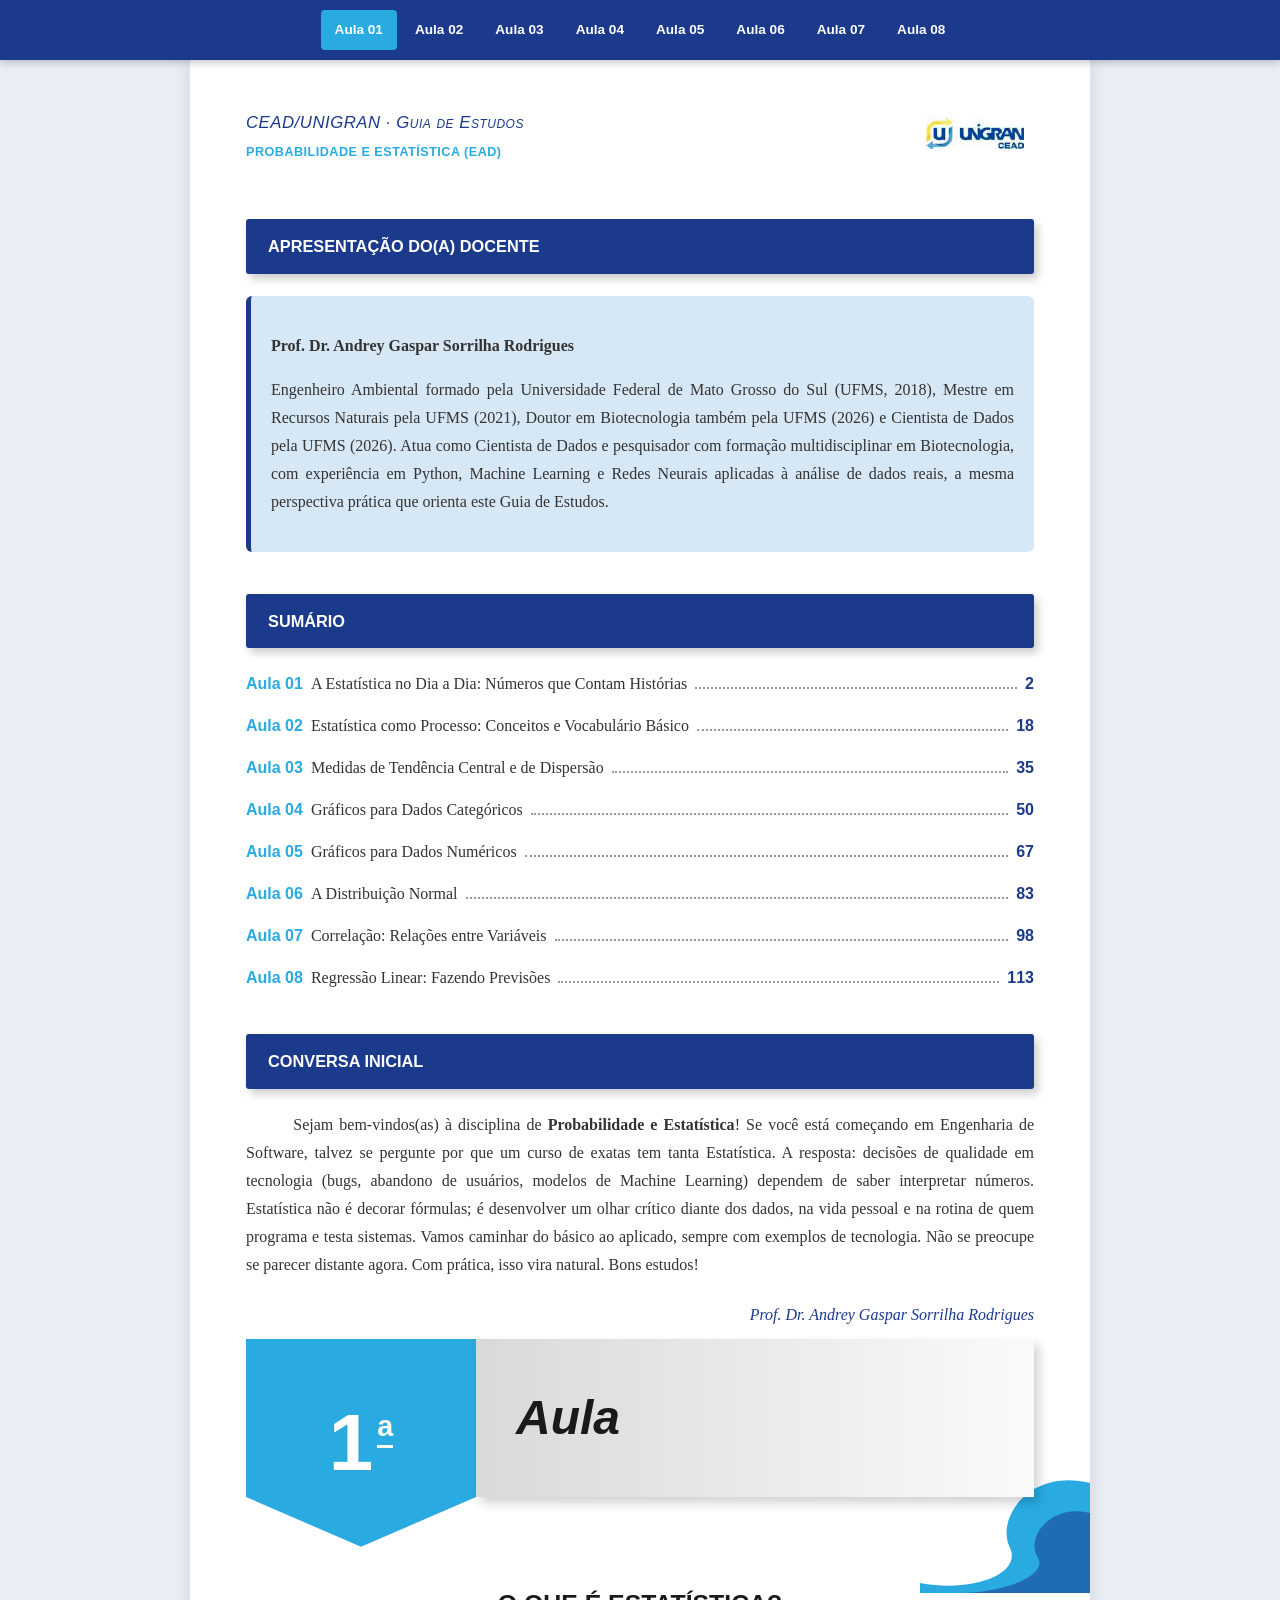
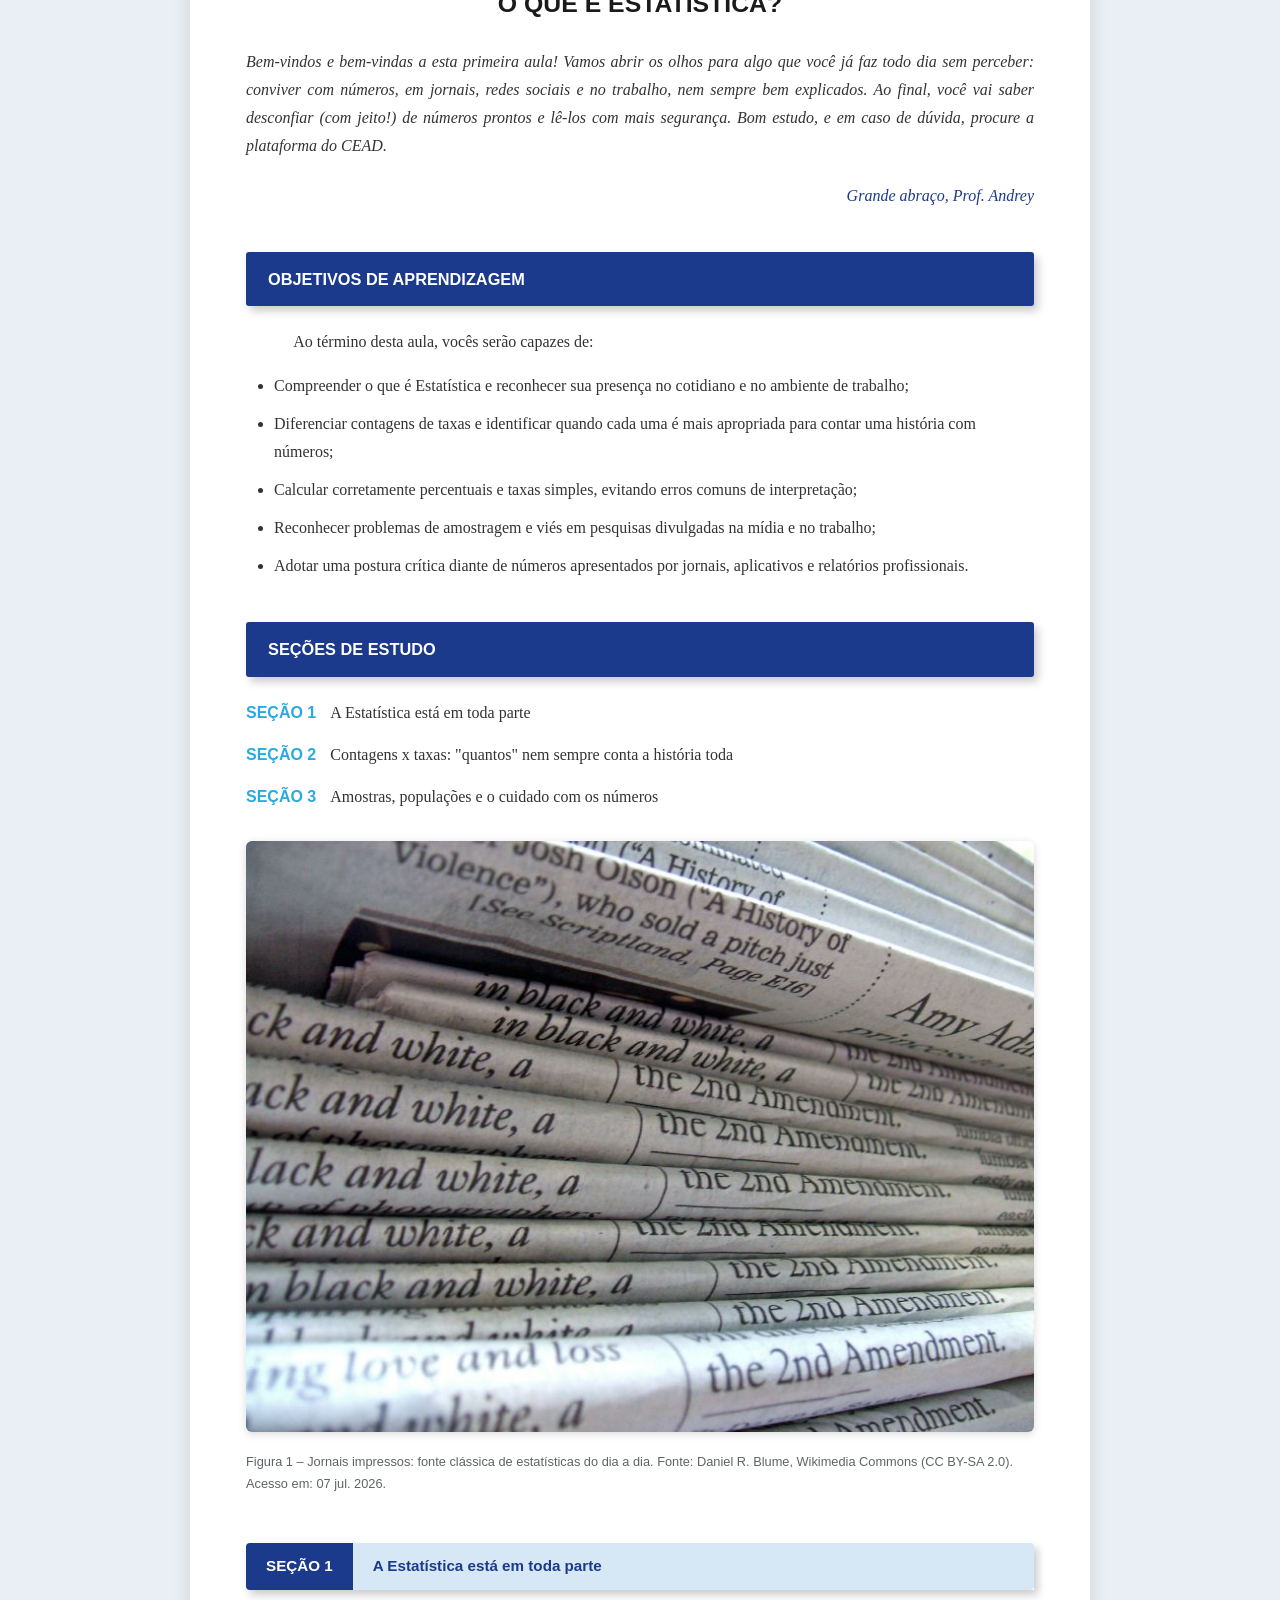
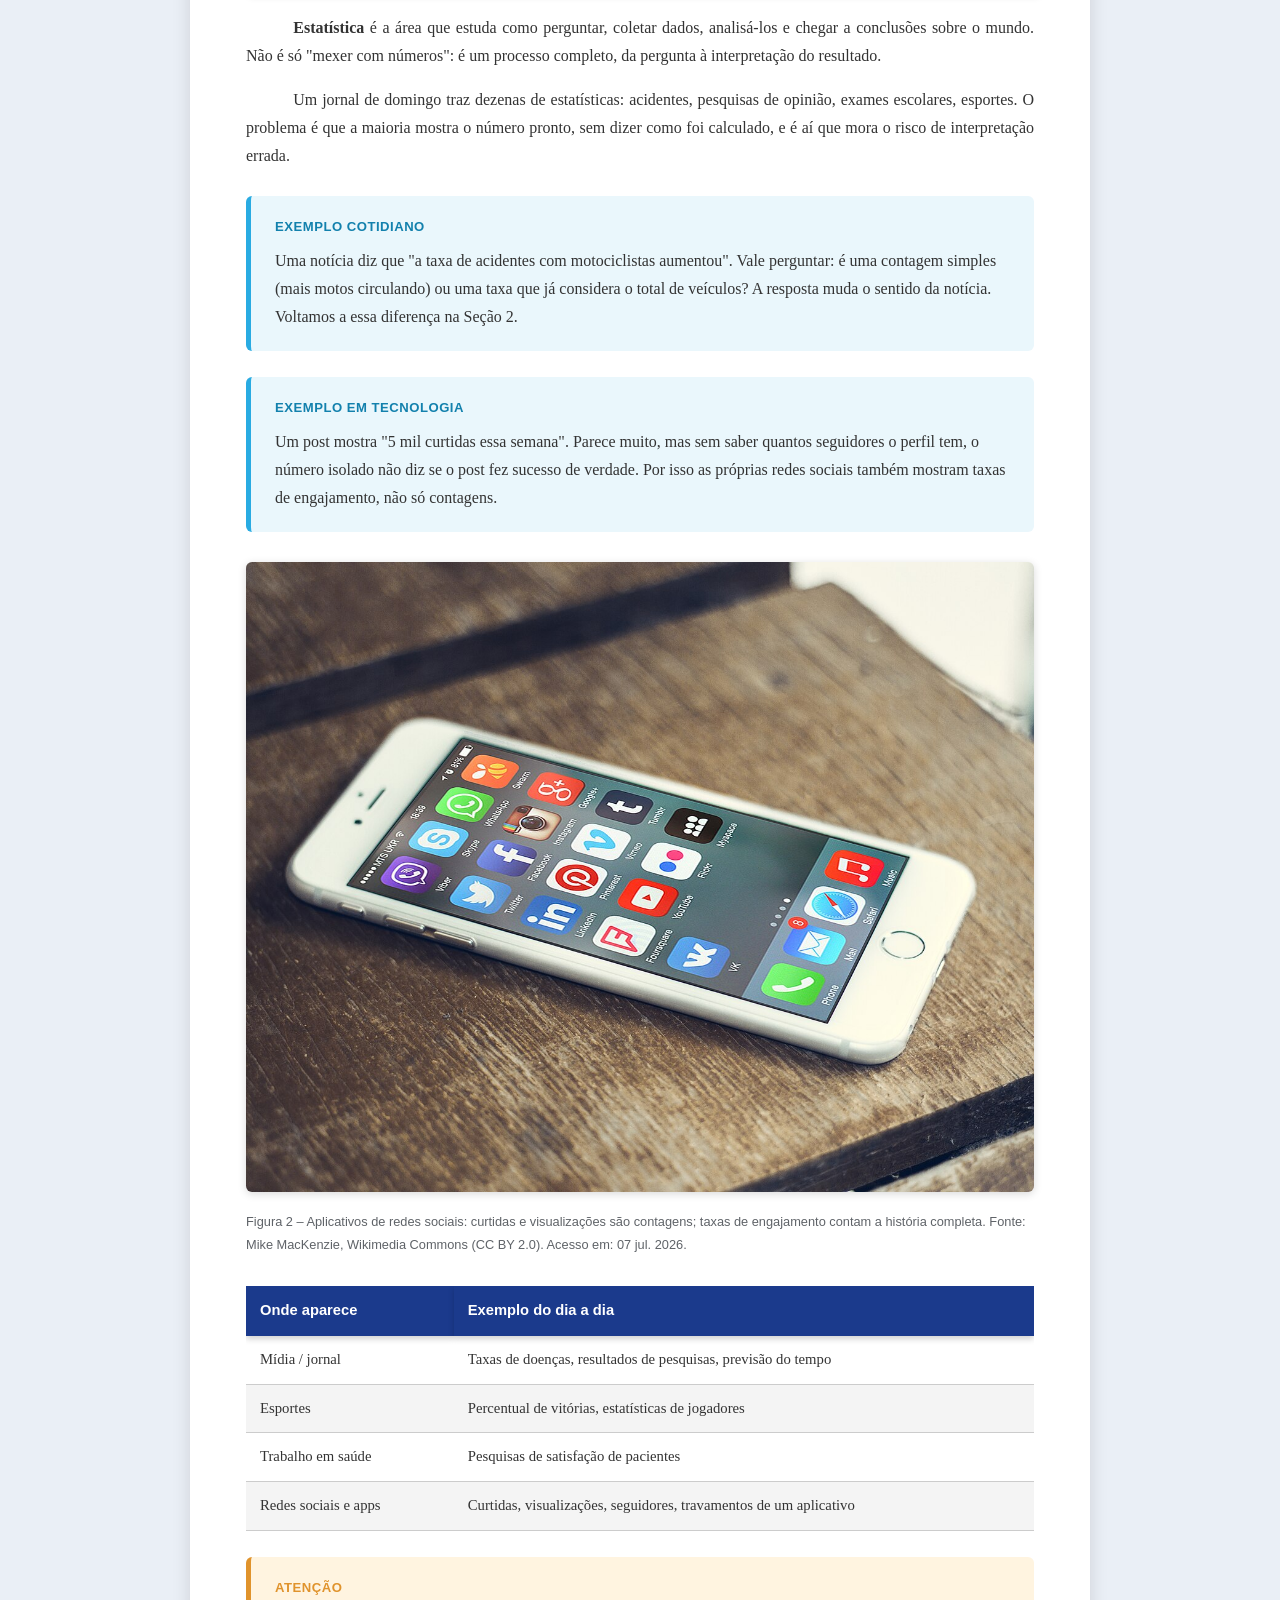
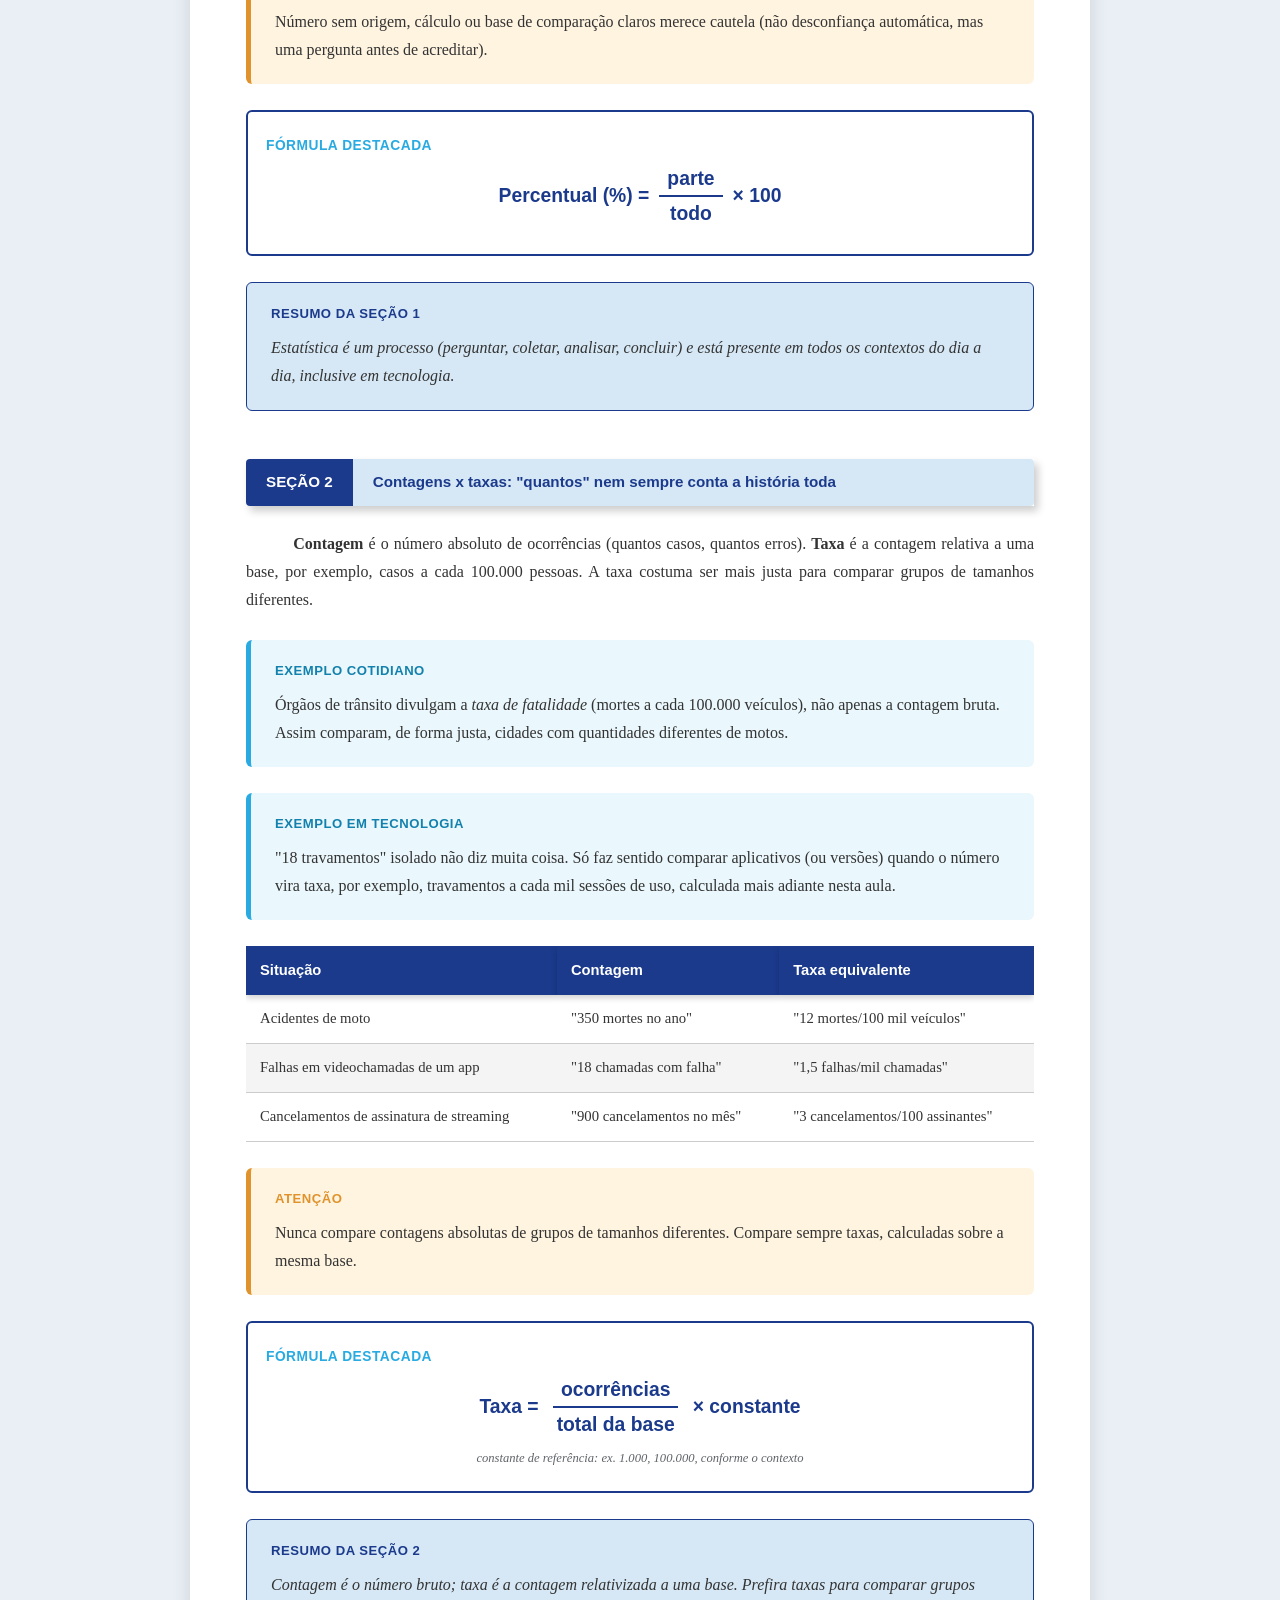
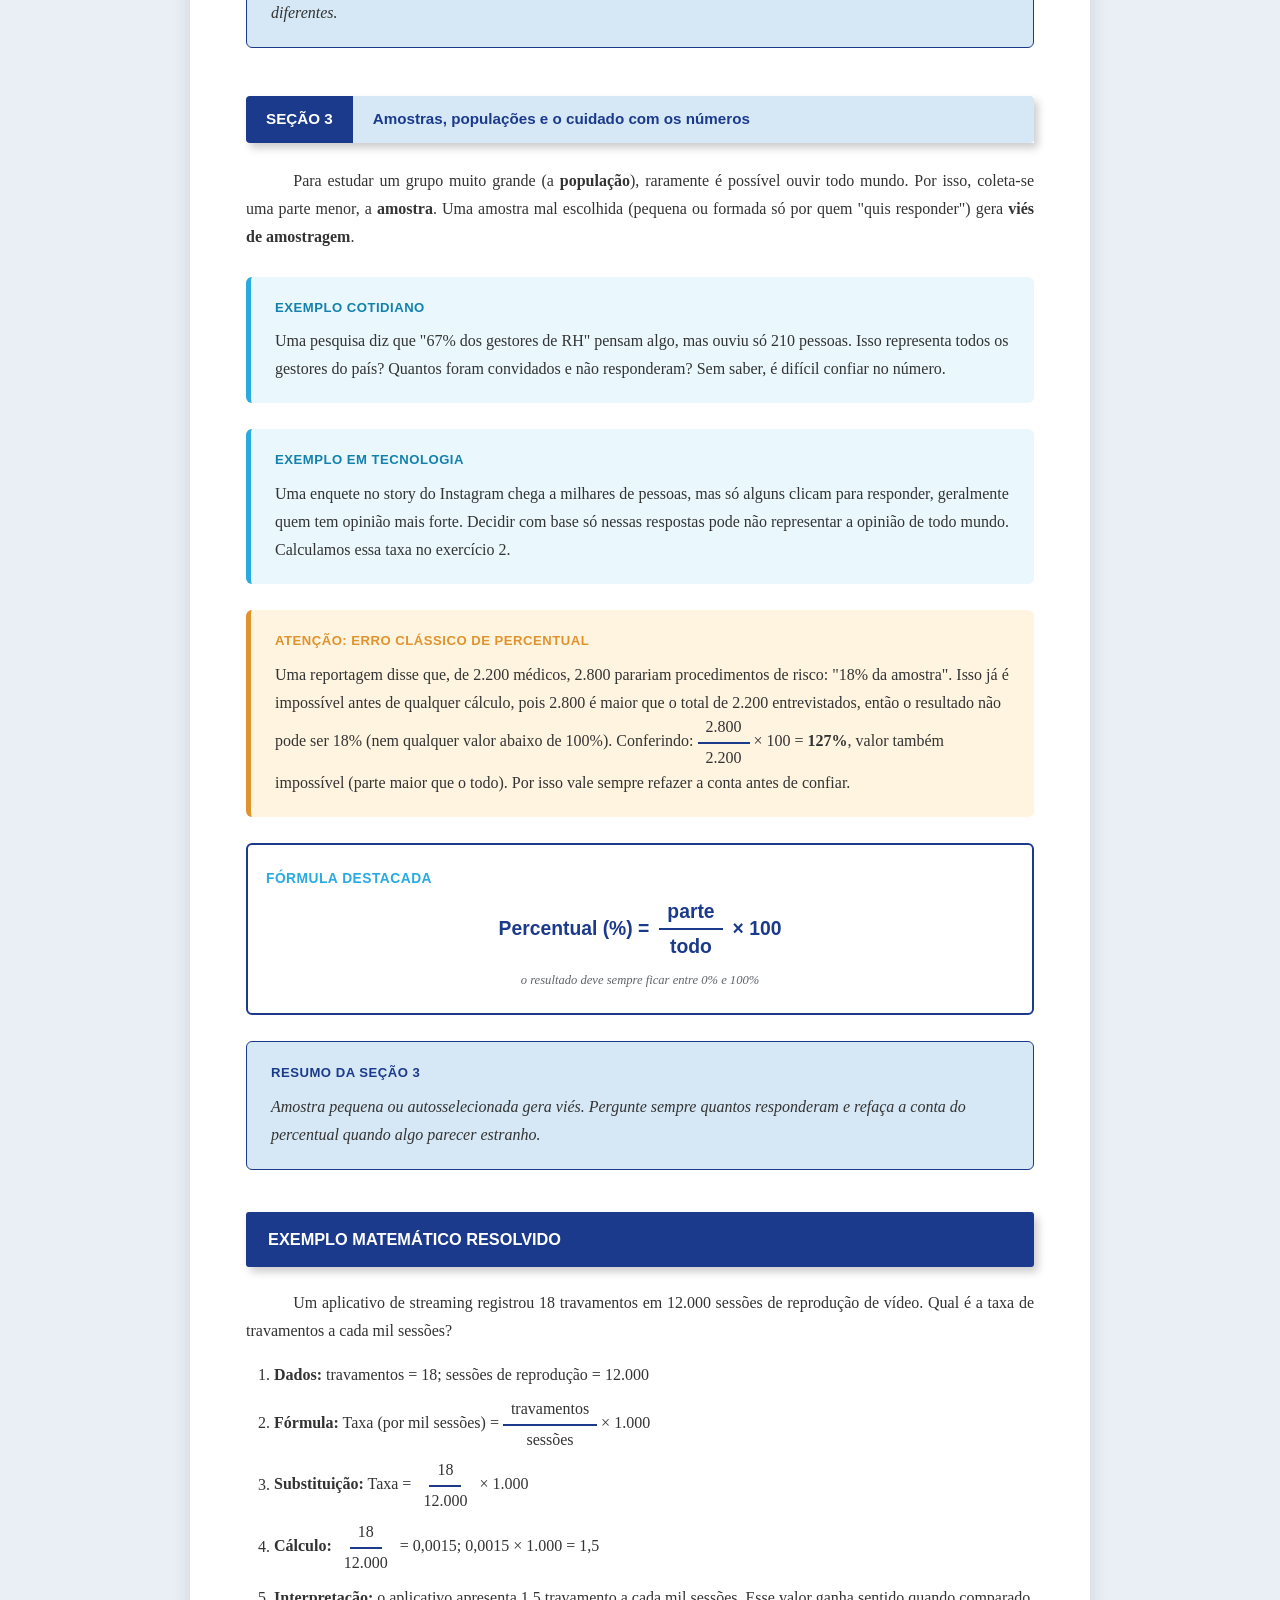
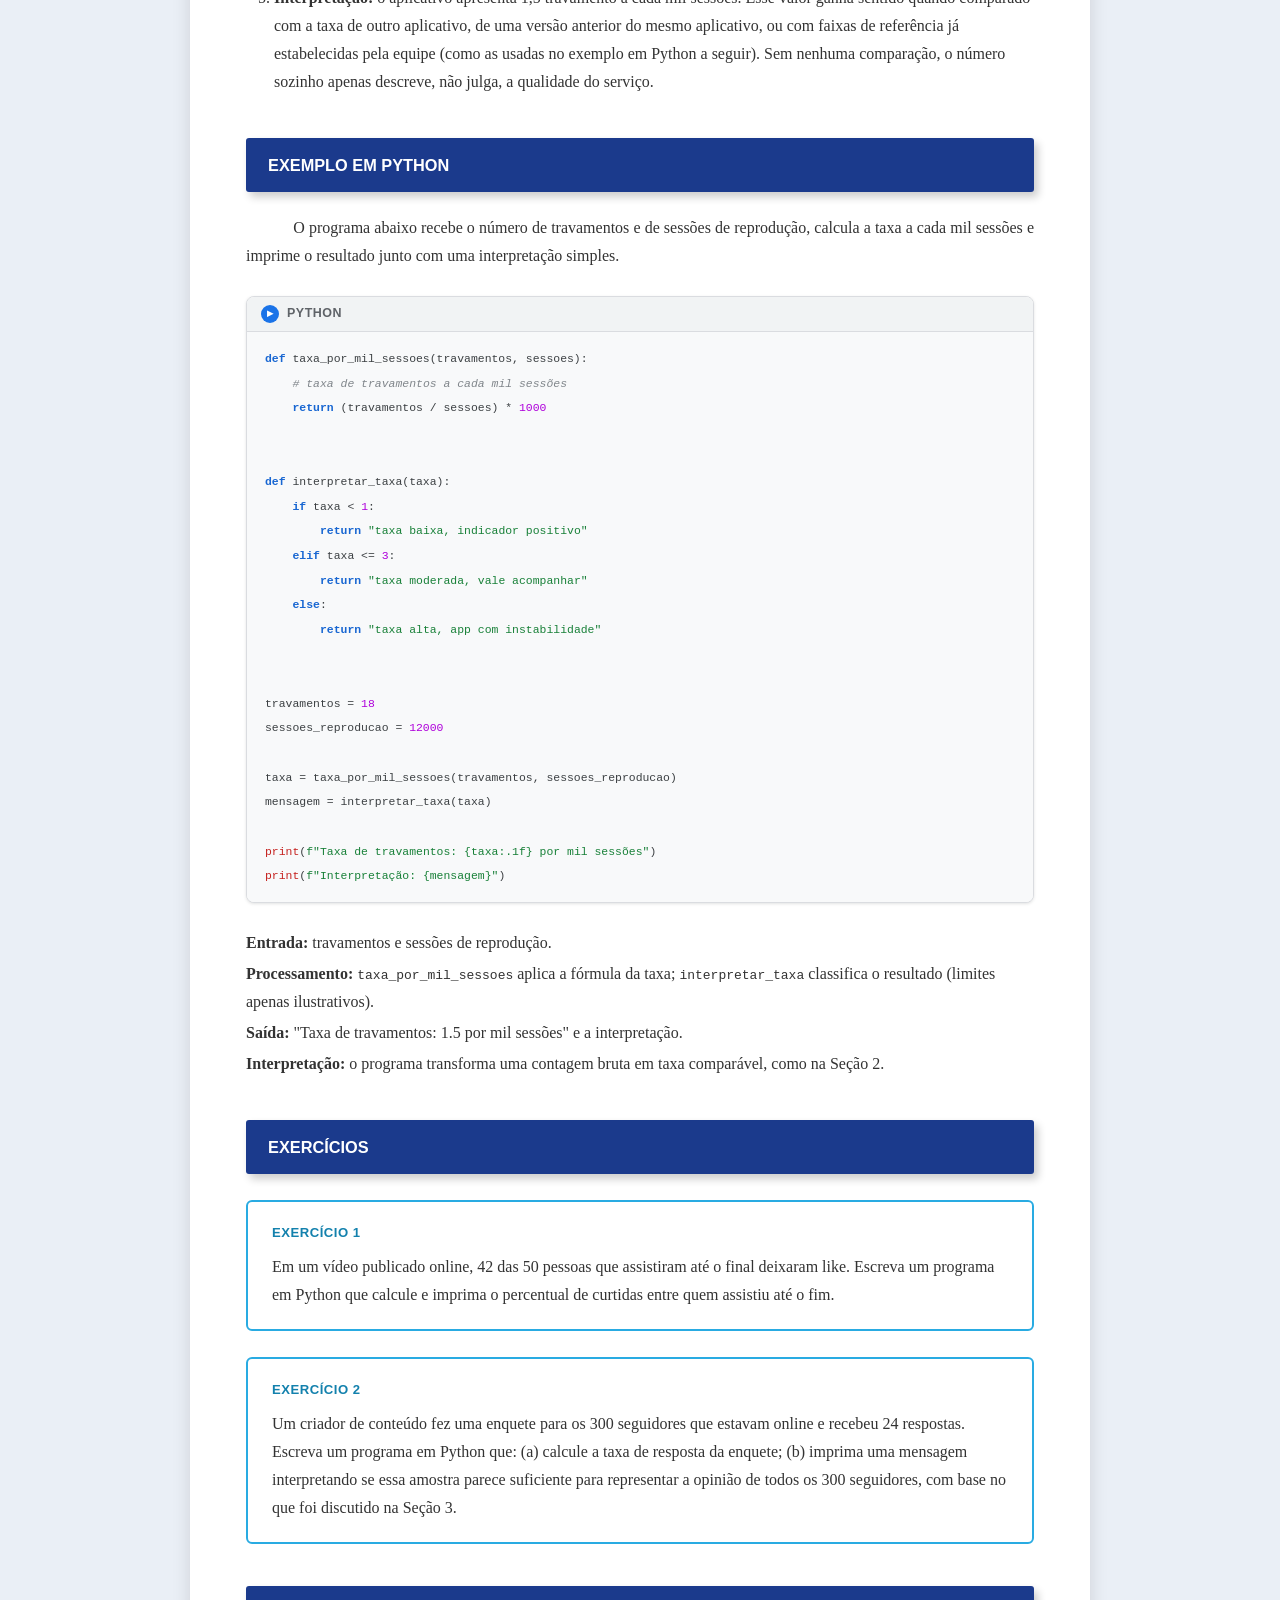
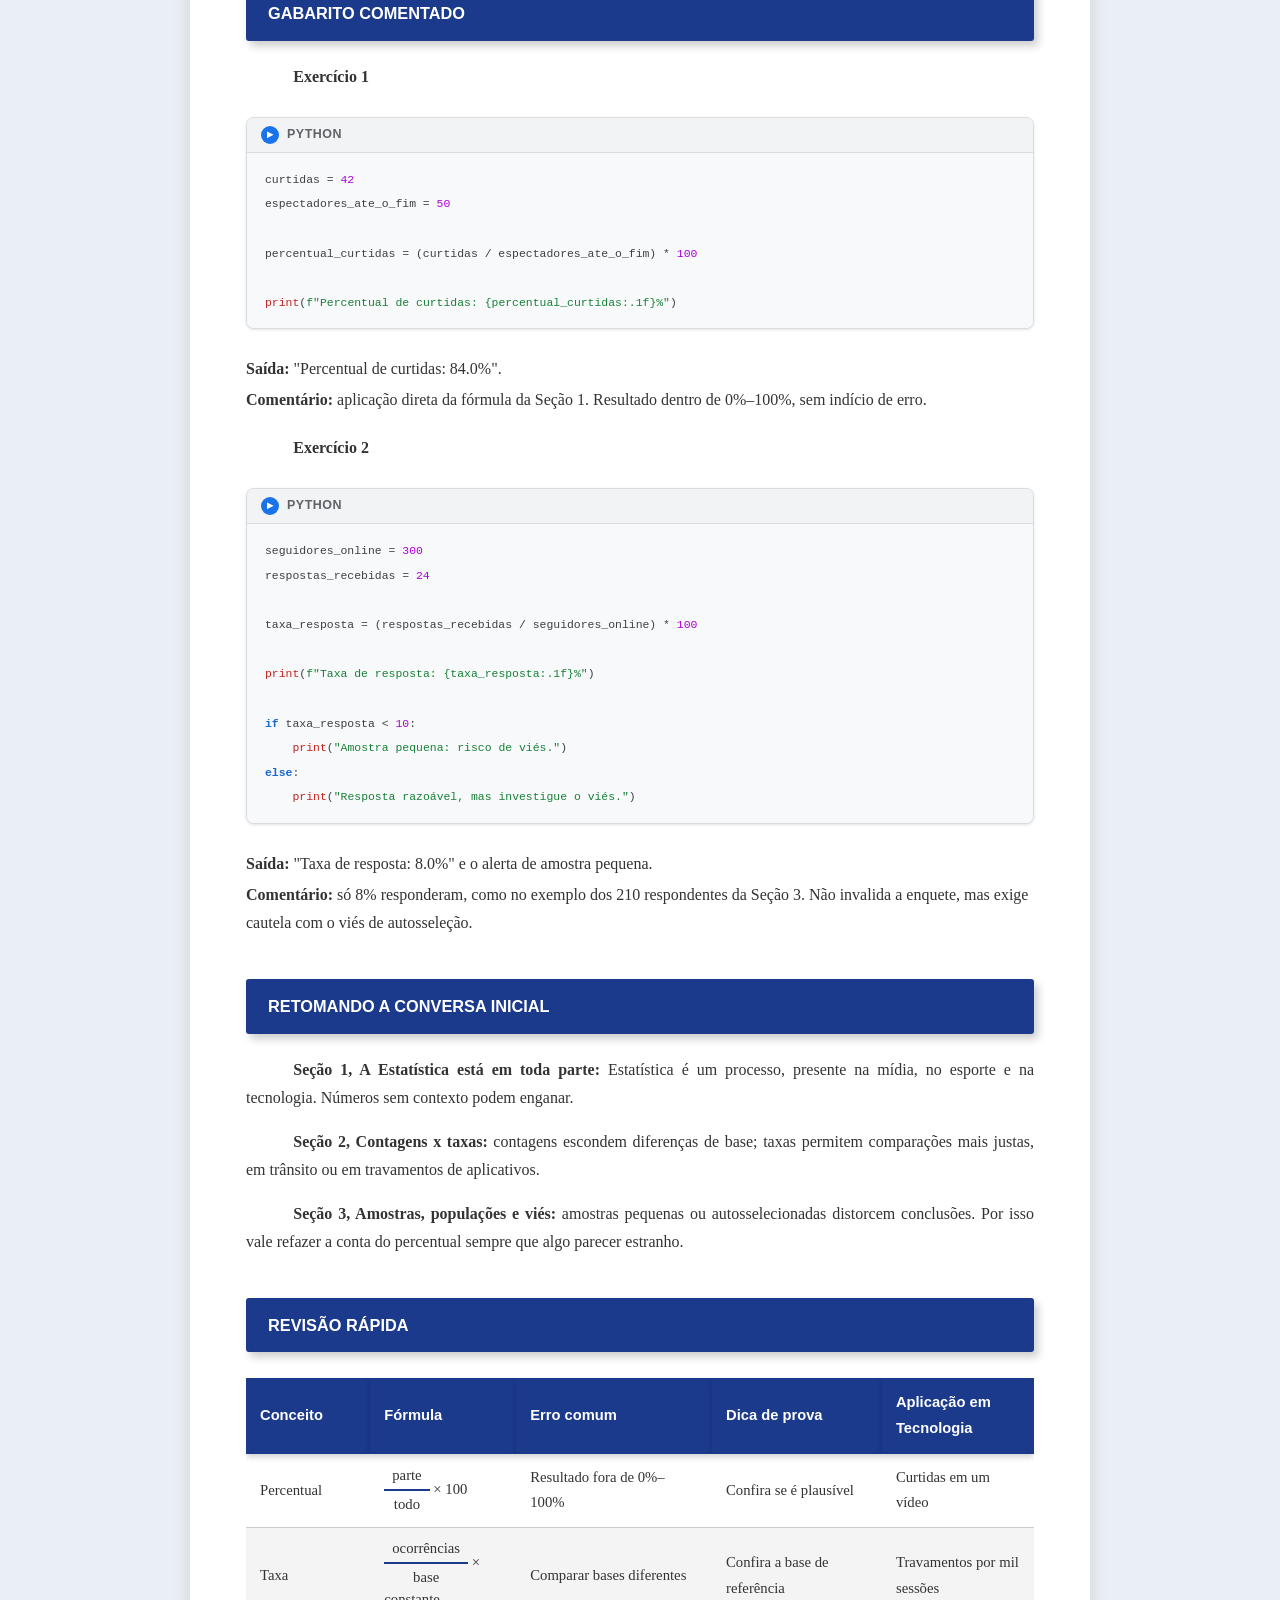
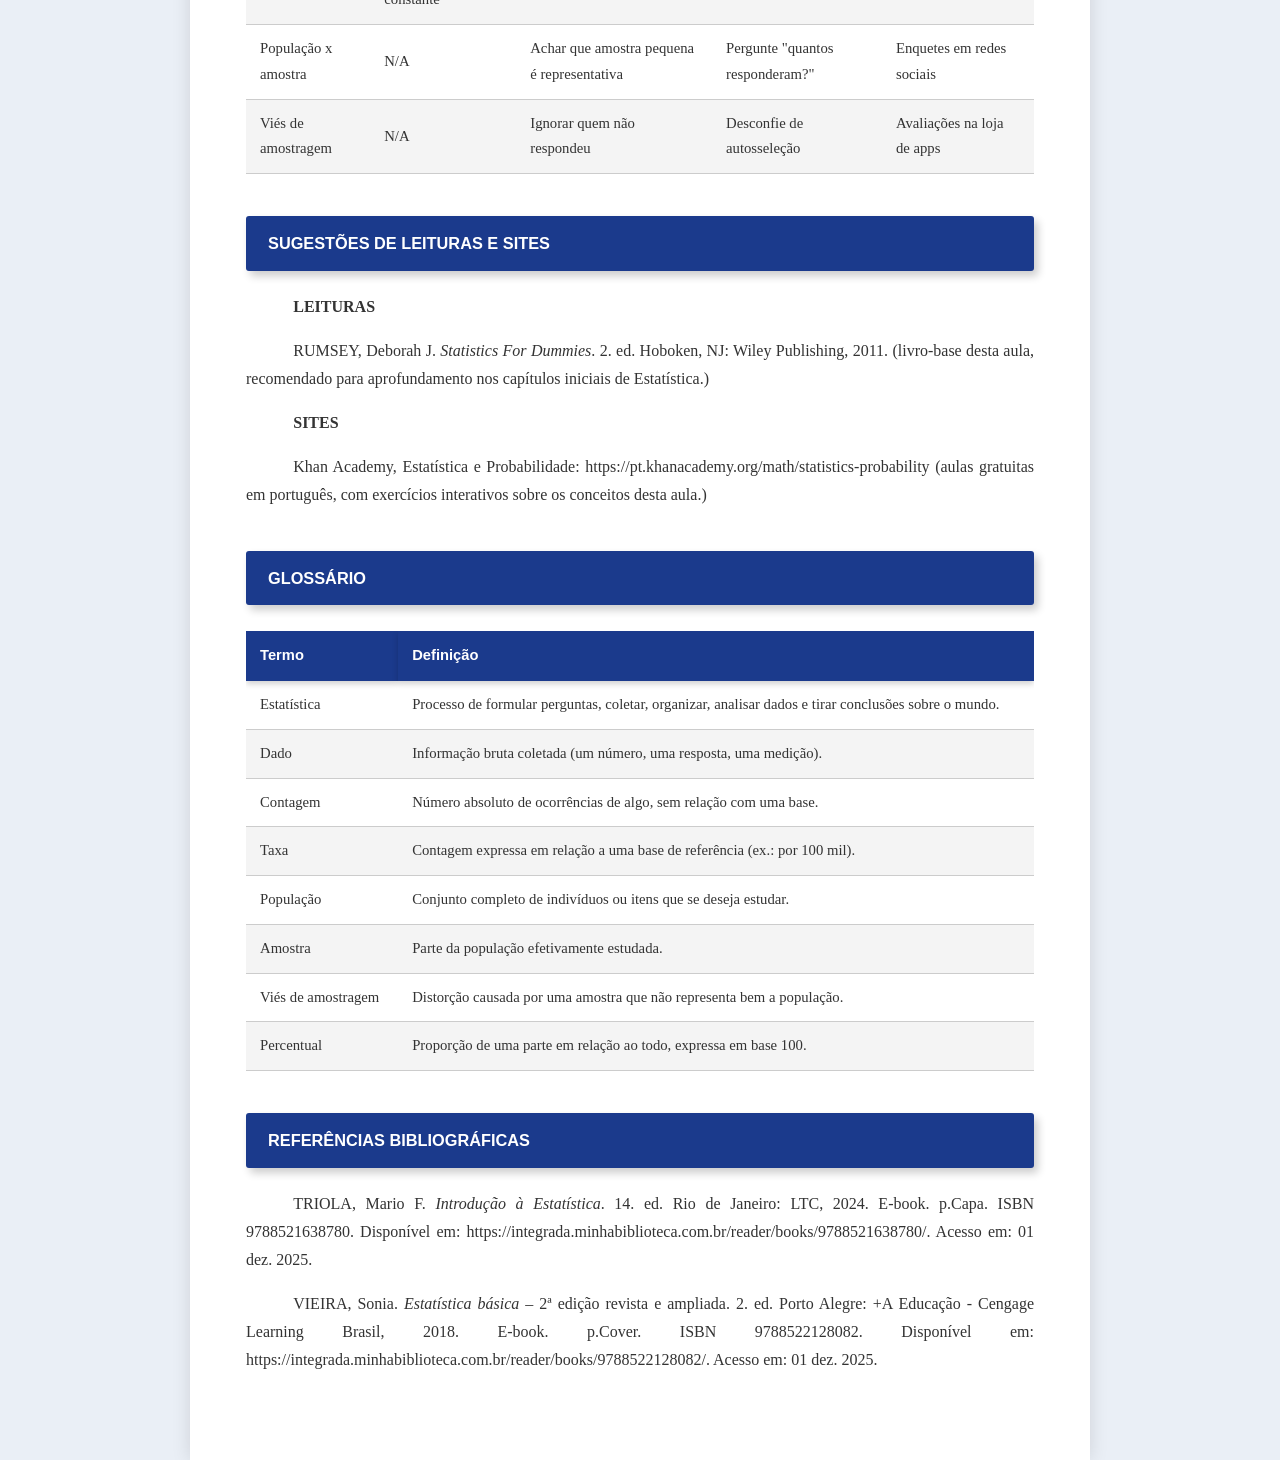
==== commit 1739dfef: "fixes" ====
--- a/index.html
+++ b/index.html
@@ -1,944 +1,420 @@
 <!DOCTYPE html>
 <html lang="pt-BR">
+
 <head>
-<meta charset="UTF-8">
-<meta name="viewport" content="width=device-width, initial-scale=1.0">
-<title>Guia de Estudos - Aula 1 - Probabilidade e Estatística (EAD)</title>
-<meta name="description" content="Guia de Estudos CEAD/UNIGRAN — Aula 1 da disciplina de Probabilidade e Estatística (EAD), com teoria, exemplos em Python e exercícios comentados.">
-<style>
-  :root {
-    --azul-escuro: #1B3A8C;
-    --ciano: #29ABE2;
-    --azul-claro: #D6E8F5;
-    --cinza-claro: #F4F4F4;
-    --cinza-texto: #333333;
-    --atencao-borda: #E0932C;
-    --atencao-fundo: #FFF4E0;
-    --branco: #FFFFFF;
-  }
-
-  * {
-    box-sizing: border-box;
-  }
-
-  body {
-    font-family: Georgia, 'Times New Roman', serif;
-    color: var(--cinza-texto);
-    background: #EAEFF6;
-    margin: 0;
-    padding: 0;
-    line-height: 1.75;
-  }
-
-  .container {
-    max-width: 900px;
-    margin: 0 auto;
-    background: var(--branco);
-    padding: 48px 56px 70px 56px;
-    box-shadow: 0 0 18px rgba(0, 0, 0, 0.12);
-  }
-
-  .cabecalho-textual {
-    display: flex;
-    align-items: center;
-    justify-content: space-between;
-    gap: 20px;
-    font-family: Arial, Helvetica, sans-serif;
-    font-variant: small-caps;
-    font-style: italic;
-    color: var(--azul-escuro);
-    font-size: 1.05em;
-    letter-spacing: 0.5px;
-    padding-bottom: 14px;
-    margin-bottom: 18px;
-  }
-
-  .cabecalho-textual .curso {
-    display: block;
-    font-style: normal;
-    font-variant: normal;
-    font-size: 0.75em;
-    color: var(--ciano);
-    font-weight: bold;
-    margin-top: 4px;
-  }
-
-  .cabecalho-textual .logo {
-    height: 48px;
-    flex-shrink: 0;
-  }
-
-  .capa-cabecalho {
-    display: flex;
-    align-items: flex-start;
-    margin-top: 10px;
-    margin-bottom: 40px;
-  }
-
-  .capa-numero {
-    position: relative;
-    flex-shrink: 0;
-    width: 230px;
-    height: 208px;
-    background: var(--ciano);
-    color: var(--branco);
-    font-family: Arial, Helvetica, sans-serif;
-    font-weight: bold;
-    display: flex;
-    align-items: center;
-    justify-content: center;
-    clip-path: polygon(0 0, 100% 0, 100% 76%, 50% 100%, 0 76%);
-    filter: drop-shadow(6px 8px 6px rgba(0, 0, 0, 0.35));
-  }
-
-  .capa-numero .num {
-    font-size: 5em;
-    line-height: 1;
-  }
-
-  .capa-numero .ord-wrap {
-    display: inline-flex;
-    flex-direction: column;
-    align-items: center;
-    margin-left: 4px;
-    margin-top: -1.6em;
-  }
-
-  .capa-numero .ord {
-    font-size: 1.8em;
-    line-height: 1;
-  }
-
-  .capa-numero .ord-linha {
-    width: 16px;
-    height: 3px;
-    background: var(--branco);
-    margin-top: 5px;
-  }
-
-  .capa-aula-fundo {
-    flex-grow: 1;
-    height: 158px;
-    display: flex;
-    align-items: center;
-    padding-left: 40px;
-    background: linear-gradient(to right, #D9D9D9, #FAFAFA);
-    box-shadow: 5px 6px 10px rgba(0, 0, 0, 0.18);
-  }
-
-  .capa-aula-fundo span {
-    font-family: Arial, Helvetica, sans-serif;
-    font-weight: bold;
-    font-style: italic;
-    font-size: 3em;
-    color: #1A1A1A;
-  }
-
-  .capa-titulo {
-    font-family: Arial, Helvetica, sans-serif;
-    font-weight: bold;
-    text-transform: uppercase;
-    text-align: center;
-    font-size: 1.55em;
-    line-height: 1.4;
-    color: #1A1A1A;
-    margin: 6px 0 26px;
-  }
-
-  .capa-intro {
-    font-style: italic;
-    text-indent: 0;
-    text-align: justify;
-    hyphens: auto;
-  }
-
-  .bloco-header {
-    font-family: Arial, Helvetica, sans-serif;
-    background: var(--azul-escuro);
-    color: var(--branco);
-    text-transform: uppercase;
-    font-weight: bold;
-    padding: 13px 22px;
-    font-size: 1.02em;
-    border-radius: 3px;
-    margin-top: 42px;
-    margin-bottom: 22px;
-    box-shadow: 4px 5px 8px rgba(0, 0, 0, 0.2);
-  }
-
-  .secao-titulo {
-    display: flex;
-    align-items: stretch;
-    margin-top: 48px;
-    margin-bottom: 24px;
-    font-family: Arial, Helvetica, sans-serif;
-    font-weight: bold;
-    box-shadow: 4px 5px 8px rgba(0, 0, 0, 0.2);
-  }
-
-  .secao-etiqueta {
-    background: var(--azul-escuro);
-    color: var(--branco);
-    padding: 10px 20px;
-    white-space: nowrap;
-    border-radius: 4px 0 0 4px;
-    font-size: 0.95em;
-  }
-
-  .secao-nome {
-    background: var(--azul-claro);
-    color: var(--azul-escuro);
-    padding: 10px 20px;
-    flex-grow: 1;
-    border-radius: 0 4px 4px 0;
-    font-size: 0.95em;
-  }
-
-  .subtitulo {
-    font-family: Arial, Helvetica, sans-serif;
-    font-weight: bold;
-    color: var(--azul-escuro);
-    font-size: 1.02em;
-    margin-top: 22px;
-  }
-
-  p {
-    margin: 16px 0;
-    text-indent: 1.25cm;
-    text-align: justify;
-    hyphens: auto;
-  }
-
-  .box p,
-  .docente-box p {
-    text-indent: 0;
-    text-align: justify;
-  }
-
-  .box {
-    border-radius: 6px;
-    padding: 20px 24px;
-    margin: 26px 0;
-    page-break-inside: avoid;
-  }
-
-  .box-titulo {
-    font-family: Arial, Helvetica, sans-serif;
-    font-weight: bold;
-    text-transform: uppercase;
-    font-size: 0.82em;
-    letter-spacing: 0.5px;
-    margin-bottom: 8px;
-    display: block;
-  }
-
-  .box-conceito {
-    background: var(--azul-claro);
-    border-left: 5px solid var(--azul-escuro);
-  }
-  .box-conceito .box-titulo { color: var(--azul-escuro); }
-
-  .box-exemplo {
-    background: #EAF7FC;
-    border-left: 5px solid var(--ciano);
-  }
-  .box-exemplo .box-titulo { color: #1381AD; }
-
-  .box-atencao {
-    background: var(--atencao-fundo);
-    border-left: 5px solid var(--atencao-borda);
-  }
-  .box-atencao .box-titulo { color: var(--atencao-borda); }
-
-  .box-python {
-    background: #FFFFFF;
-    border: 1px solid #DADCE0;
-    border-radius: 8px;
-    padding: 0;
-    overflow: hidden;
-    box-shadow: 0 1px 3px rgba(60, 64, 67, 0.15);
-  }
-  .codigo-cabecalho {
-    display: flex;
-    align-items: center;
-    gap: 8px;
-    background: #F1F3F4;
-    border-bottom: 1px solid #DADCE0;
-    color: #5F6368;
-    font-family: Arial, Helvetica, sans-serif;
-    font-size: 0.78em;
-    font-weight: bold;
-    text-transform: uppercase;
-    letter-spacing: 0.5px;
-    padding: 6px 14px;
-  }
-  .botao-play {
-    display: inline-flex;
-    align-items: center;
-    justify-content: center;
-    width: 18px;
-    height: 18px;
-    border-radius: 50%;
-    background: #1A73E8;
-    color: #FFFFFF;
-    font-size: 0.65em;
-  }
-  .box-python pre {
-    margin: 0;
-    white-space: pre;
-    overflow-x: auto;
-    padding: 14px 18px;
-    background: #F8F9FA;
-    color: #3C4043;
-    font-family: Consolas, 'Courier New', monospace;
-    font-size: 0.88em;
-  }
-  .cm-kw  { color: #1967D2; font-weight: bold; }
-  .cm-str { color: #188038; }
-  .cm-com { color: #80868B; font-style: italic; }
-  .cm-num { color: #AF00DB; }
-  .cm-bi  { color: #C5221F; }
-
-  .box-exercicio {
-    background: var(--branco);
-    border: 2px solid var(--ciano);
-  }
-  .box-exercicio .box-titulo { color: #1381AD; }
-
-  .box-resumo {
-    background: var(--azul-claro);
-    border: 1px solid var(--azul-escuro);
-    font-style: italic;
-  }
-  .box-resumo .box-titulo { color: var(--azul-escuro); font-style: normal; }
-
-  .box-formula {
-    background: var(--branco);
-    border: 2px solid var(--azul-escuro);
-    text-align: center;
-    font-family: Arial, Helvetica, sans-serif;
-    font-size: 1.05em;
-    font-weight: bold;
-    color: var(--azul-escuro);
-    padding: 22px 18px;
-  }
-  .box-formula .box-titulo {
-    color: var(--ciano);
-    text-align: left;
-  }
-
-  .formula-math {
-    display: flex;
-    align-items: center;
-    justify-content: center;
-    flex-wrap: wrap;
-    gap: 10px;
-    font-size: 1.15em;
-    margin: 6px 0;
-  }
-  .fracao {
-    display: inline-flex;
-    flex-direction: column;
-    align-items: center;
-    vertical-align: middle;
-    line-height: 1.3;
-  }
-  .fracao .num {
-    padding: 0 8px 4px;
-    border-bottom: 2px solid var(--azul-escuro);
-  }
-  .fracao .den {
-    padding: 4px 8px 0;
-  }
-  .nota-formula {
-    display: block;
-    margin-top: 10px;
-    font-family: Georgia, 'Times New Roman', serif;
-    font-weight: normal;
-    font-style: italic;
-    font-size: 0.75em;
-    color: #5F6368;
-  }
-
-  table {
-    border-collapse: collapse;
-    width: 100%;
-    margin: 22px 0;
-    font-size: 0.92em;
-  }
-
-  .tabela-wrapper {
-    overflow-x: auto;
-    margin: 26px 0;
-  }
-  .tabela-wrapper table { margin: 0; }
-
-  th {
-    background: var(--azul-escuro);
-    color: var(--branco);
-    font-family: Arial, Helvetica, sans-serif;
-    text-align: left;
-    padding: 12px 14px;
-    box-shadow: 0 3px 6px rgba(0, 0, 0, 0.18);
-  }
-
-  td {
-    padding: 11px 14px;
-    border-bottom: 1px solid #ccc;
-  }
-
-  tr:nth-child(even) td {
-    background: var(--cinza-claro);
-  }
-
-  .sumario-item {
-    display: flex;
-    gap: 8px;
-    margin: 14px 0;
-    align-items: baseline;
-  }
-  .sumario-aula {
-    font-family: Arial, Helvetica, sans-serif;
-    font-weight: bold;
-    color: var(--ciano);
-    white-space: nowrap;
-  }
-  .sumario-pontilhado {
-    flex: 1;
-    border-bottom: 2px dotted #999;
-    margin-bottom: 4px;
-  }
-  .sumario-pagina {
-    font-family: Arial, Helvetica, sans-serif;
-    font-weight: bold;
-    color: var(--azul-escuro);
-    white-space: nowrap;
-  }
-
-  .docente-box {
-    display: flex;
-    gap: 20px;
-    align-items: flex-start;
-    background: var(--azul-claro);
-    border-left: 5px solid var(--azul-escuro);
-    border-radius: 6px;
-    padding: 20px;
-  }
-
-  ul, ol {
-    margin: 16px 0;
-    padding-left: 28px;
-  }
-
-  li { margin: 10px 0; }
-
-  .explicacao-codigo {
-    margin: 12px 0 20px 0;
-  }
-
-  .explicacao-codigo p {
-    margin: 3px 0;
-    text-indent: 0;
-    text-align: left;
-  }
-
-  .assinatura {
-    text-align: right;
-    font-style: italic;
-    margin-top: 22px;
-    color: var(--azul-escuro);
-  }
-
-  .figura {
-    margin: 30px 0;
-    text-align: center;
-  }
-  .figura img {
-    max-width: 100%;
-    border-radius: 6px;
-    box-shadow: 0 2px 8px rgba(0, 0, 0, 0.15);
-  }
-  .figura figcaption {
-    font-family: Arial, Helvetica, sans-serif;
-    font-size: 0.8em;
-    color: #5F6368;
-    margin-top: 10px;
-    text-align: left;
-  }
-
-  @media print {
-    body { background: var(--branco); }
-    .container { box-shadow: none; max-width: 100%; padding: 10px; }
-    .box, table, .secao-titulo, .capa-cabecalho, .capa-titulo, .bloco-header, .figura,
-    .docente-box, .tabela-wrapper, .sumario-item {
-      page-break-inside: avoid;
-    }
-    .cabecalho-textual { display: none; }
-    @page { size: A4; margin: 2cm; }
-  }
-
-  .pagina-abertura {
-    position: relative;
-  }
-
-  .capa-cabecalho {
-    position: relative;
-    overflow: visible;
-  }
-
-  .curva-decorativa {
-    position: absolute;
-    right: -56px;
-    bottom: -46px;
-    width: 170px;
-    height: 130px;
-    z-index: 0;
-    pointer-events: none;
-  }
-
-  .capa-cabecalho > *:not(.curva-decorativa) {
-    position: relative;
-    z-index: 1;
-  }
-
-  .nav-capitulos {
-    position: sticky;
-    top: 0;
-    z-index: 100;
-    display: flex;
-    flex-wrap: wrap;
-    justify-content: center;
-    gap: 4px;
-    background: var(--azul-escuro);
-    padding: 10px 16px;
-    font-family: Arial, Helvetica, sans-serif;
-    font-size: 0.85em;
-    font-weight: bold;
-    box-shadow: 0 2px 8px rgba(0, 0, 0, 0.25);
-  }
-
-  .nav-capitulos a {
-    color: var(--branco);
-    text-decoration: none;
-    padding: 8px 14px;
-    border-radius: 4px;
-    transition: background 0.15s;
-  }
-
-  .nav-capitulos a:hover {
-    background: rgba(255, 255, 255, 0.18);
-  }
-
-  .nav-capitulos a.ativo {
-    background: var(--ciano);
-  }
-
-  @media print {
-    .nav-capitulos { display: none; }
-  }
-
-  .skip-link {
-    position: absolute;
-    left: -9999px;
-    top: 0;
-    background: var(--branco);
-    color: var(--azul-escuro);
-    padding: 10px 16px;
-    z-index: 200;
-    border-radius: 0 0 6px 0;
-    font-family: Arial, Helvetica, sans-serif;
-    font-weight: bold;
-    text-decoration: none;
-  }
-  .skip-link:focus {
-    left: 0;
-  }
-
-  .nav-capitulos a:focus-visible {
-    outline: 2px solid var(--branco);
-    outline-offset: 2px;
-  }
-
-  .secao-nome {
-    margin: 0;
-  }
-
-  .sumario-lista {
-    list-style: none;
-    margin: 0;
-    padding: 0;
-  }
-
-  .sr-only {
-    position: absolute;
-    width: 1px;
-    height: 1px;
-    padding: 0;
-    margin: -1px;
-    overflow: hidden;
-    clip: rect(0, 0, 0, 0);
-    white-space: nowrap;
-    border: 0;
-  }
-</style>
+  <meta charset="UTF-8">
+  <meta name="viewport" content="width=device-width, initial-scale=1.0">
+  <title>Guia de Estudos - Aula 1 - Probabilidade e Estatística (EAD)</title>
+  <meta name="description"
+    content="Guia de Estudos CEAD/UNIGRAN — Aula 1 da disciplina de Probabilidade e Estatística (EAD), com teoria, exemplos em Python e exercícios comentados.">
+  <link rel="stylesheet" href="estilo.css">
 </head>
+
 <body>
-<a class="skip-link" href="#conteudo-principal">Pular para o conteúdo</a>
-<nav class="nav-capitulos" aria-label="Navegação entre aulas">
-  <a href="Guia_Cap_1_Modelo.html" class="ativo" aria-current="page">Aula 01</a>
-  <a href="Guia_Cap_2_Modelo.html">Aula 02</a>
-  <a href="Guia_Cap_3_Modelo.html">Aula 03</a>
-  <a href="Guia_Cap_4_Modelo.html">Aula 04</a>
-  <a href="Guia_Cap_5_Modelo.html">Aula 05</a>
-  <a href="Guia_Cap_6_Modelo.html">Aula 06</a>
-  <a href="Guia_Cap_7_Modelo.html">Aula 07</a>
-  <a href="Guia_Cap_8_Modelo.html">Aula 08</a>
-</nav>
-<div class="container">
-
-  <header class="cabecalho-textual">
-    <div>
-      CEAD/UNIGRAN · Guia de Estudos
-      <span class="curso">PROBABILIDADE E ESTATÍSTICA (EAD)</span>
-    </div>
-    <img class="logo" src="imagens/logo-unigran.png" alt="Logo UNIGRAN CEAD">
-  </header>
-  <main id="conteudo-principal">
-
-  <h2 class="bloco-header">Apresentação do(a) Docente</h2>
-  <div class="docente-box">
-    <div>
-      <p><strong>Prof. Dr. Andrey Gaspar Sorrilha Rodrigues</strong></p>
+  <a class="skip-link" href="#conteudo-principal">Pular para o conteúdo</a>
+  <nav class="nav-capitulos" aria-label="Navegação entre aulas">
+    <a href="index.html" class="ativo" aria-current="page">Aula 01</a>
+    <a href="Guia_Cap_2_Modelo.html">Aula 02</a>
+    <a href="Guia_Cap_3_Modelo.html">Aula 03</a>
+    <a href="Guia_Cap_4_Modelo.html">Aula 04</a>
+    <a href="Guia_Cap_5_Modelo.html">Aula 05</a>
+    <a href="Guia_Cap_6_Modelo.html">Aula 06</a>
+    <a href="Guia_Cap_7_Modelo.html">Aula 07</a>
+    <a href="Guia_Cap_8_Modelo.html">Aula 08</a>
+  </nav>
+  <div class="container">
+
+    <header class="cabecalho-textual">
+      <div>
+        CEAD/UNIGRAN · Guia de Estudos
+        <span class="curso">PROBABILIDADE E ESTATÍSTICA (EAD)</span>
+      </div>
+      <img class="logo" src="imagens/logo-unigran.png" alt="Logo UNIGRAN CEAD">
+    </header>
+    <main id="conteudo-principal">
+
+      <h2 class="bloco-header">Apresentação do(a) Docente</h2>
+      <div class="docente-box">
+        <div>
+          <p><strong>Prof. Dr. Andrey Gaspar Sorrilha Rodrigues</strong></p>
+          <p>
+            Engenheiro Ambiental formado pela Universidade Federal de Mato
+            Grosso do Sul (UFMS, 2018), Mestre em Recursos Naturais pela UFMS
+            (2021), Doutor em Biotecnologia também pela UFMS (2026) e
+            Cientista de Dados pela UFMS (2026). Atua como Cientista de Dados
+            e pesquisador com formação multidisciplinar em Biotecnologia, com
+            experiência em Python, Machine Learning e Redes Neurais aplicadas
+            à análise de dados reais, a mesma perspectiva prática que orienta
+            este Guia de Estudos.
+          </p>
+        </div>
+      </div>
+
+      <h2 class="bloco-header">Sumário</h2>
+      <ol class="sumario-lista">
+        <li class="sumario-item"><span class="sumario-aula">Aula 01</span> A Estatística no Dia a Dia: Números que
+          Contam Histórias<span class="sumario-pontilhado"></span><span class="sumario-pagina">2</span></li>
+        <li class="sumario-item"><span class="sumario-aula">Aula 02</span> Estatística como Processo: Conceitos e
+          Vocabulário Básico<span class="sumario-pontilhado"></span><span class="sumario-pagina">18</span></li>
+        <li class="sumario-item"><span class="sumario-aula">Aula 03</span> Medidas de Tendência Central e de
+          Dispersão<span class="sumario-pontilhado"></span><span class="sumario-pagina">35</span></li>
+        <li class="sumario-item"><span class="sumario-aula">Aula 04</span> Gráficos para Dados Categóricos<span
+            class="sumario-pontilhado"></span><span class="sumario-pagina">50</span></li>
+        <li class="sumario-item"><span class="sumario-aula">Aula 05</span> Gráficos para Dados Numéricos<span
+            class="sumario-pontilhado"></span><span class="sumario-pagina">67</span></li>
+        <li class="sumario-item"><span class="sumario-aula">Aula 06</span> A Distribuição Normal<span
+            class="sumario-pontilhado"></span><span class="sumario-pagina">83</span></li>
+        <li class="sumario-item"><span class="sumario-aula">Aula 07</span> Correlação: Relações entre Variáveis<span
+            class="sumario-pontilhado"></span><span class="sumario-pagina">98</span></li>
+        <li class="sumario-item"><span class="sumario-aula">Aula 08</span> Regressão Linear: Fazendo Previsões<span
+            class="sumario-pontilhado"></span><span class="sumario-pagina">113</span></li>
+      </ol>
+
+      <h2 class="bloco-header">Conversa Inicial</h2>
       <p>
-        Engenheiro Ambiental formado pela Universidade Federal de Mato
-        Grosso do Sul (UFMS, 2018), Mestre em Recursos Naturais pela UFMS
-        (2021), Doutor em Biotecnologia também pela UFMS (2026) e
-        Cientista de Dados pela UFMS (2026). Atua como Cientista de Dados
-        e pesquisador com formação multidisciplinar em Biotecnologia, com
-        experiência em Python, Machine Learning e Redes Neurais aplicadas
-        à análise de dados reais, a mesma perspectiva prática que orienta
-        este Guia de Estudos.
+        Sejam bem-vindos(as) à disciplina de <strong>Probabilidade e
+          Estatística</strong>! Se você está começando em Engenharia de
+        Software, talvez se pergunte por que um curso de exatas tem tanta
+        Estatística. A resposta: decisões de qualidade em tecnologia (bugs,
+        abandono de usuários, modelos de Machine Learning) dependem de saber
+        interpretar números. Estatística não é decorar fórmulas; é
+        desenvolver um olhar crítico diante dos dados, na vida pessoal e na
+        rotina de quem programa e testa sistemas. Vamos caminhar do básico ao
+        aplicado, sempre com exemplos de tecnologia. Não se preocupe se
+        parecer distante agora. Com prática, isso vira natural. Bons
+        estudos!
       </p>
-    </div>
-  </div>
-
-  <h2 class="bloco-header">Sumário</h2>
-  <ol class="sumario-lista">
-  <li class="sumario-item"><span class="sumario-aula">Aula 01</span> A Estatística no Dia a Dia: Números que Contam Histórias<span class="sumario-pontilhado"></span><span class="sumario-pagina">2</span></li>
-  <li class="sumario-item"><span class="sumario-aula">Aula 02</span> Estatística como Processo: Conceitos e Vocabulário Básico<span class="sumario-pontilhado"></span><span class="sumario-pagina">18</span></li>
-  <li class="sumario-item"><span class="sumario-aula">Aula 03</span> Medidas de Tendência Central e de Dispersão<span class="sumario-pontilhado"></span><span class="sumario-pagina">35</span></li>
-  <li class="sumario-item"><span class="sumario-aula">Aula 04</span> Gráficos para Dados Categóricos<span class="sumario-pontilhado"></span><span class="sumario-pagina">50</span></li>
-  <li class="sumario-item"><span class="sumario-aula">Aula 05</span> Gráficos para Dados Numéricos<span class="sumario-pontilhado"></span><span class="sumario-pagina">67</span></li>
-  <li class="sumario-item"><span class="sumario-aula">Aula 06</span> A Distribuição Normal<span class="sumario-pontilhado"></span><span class="sumario-pagina">83</span></li>
-  <li class="sumario-item"><span class="sumario-aula">Aula 07</span> Correlação: Relações entre Variáveis<span class="sumario-pontilhado"></span><span class="sumario-pagina">98</span></li>
-  <li class="sumario-item"><span class="sumario-aula">Aula 08</span> Regressão Linear: Fazendo Previsões<span class="sumario-pontilhado"></span><span class="sumario-pagina">113</span></li>
-  </ol>
-
-  <h2 class="bloco-header">Conversa Inicial</h2>
-  <p>
-    Sejam bem-vindos(as) à disciplina de <strong>Probabilidade e
-    Estatística</strong>! Se você está começando em Engenharia de
-    Software, talvez se pergunte por que um curso de exatas tem tanta
-    Estatística. A resposta: decisões de qualidade em tecnologia (bugs,
-    abandono de usuários, modelos de Machine Learning) dependem de saber
-    interpretar números. Estatística não é decorar fórmulas; é
-    desenvolver um olhar crítico diante dos dados, na vida pessoal e na
-    rotina de quem programa e testa sistemas. Vamos caminhar do básico ao
-    aplicado, sempre com exemplos de tecnologia. Não se preocupe se
-    parecer distante agora. Com prática, isso vira natural. Bons
-    estudos!
-  </p>
-  <div class="assinatura">Prof. Dr. Andrey Gaspar Sorrilha Rodrigues</div>
-
-  <div class="pagina-abertura">
-    <div class="capa-cabecalho">
-      <div class="capa-numero"><span class="num">1</span><span class="ord-wrap"><span class="ord">a</span><span class="ord-linha"></span></span></div>
-      <div class="capa-aula-fundo"><span>Aula</span></div>
-      <svg class="curva-decorativa" viewBox="0 0 170 130" xmlns="http://www.w3.org/2000/svg" aria-hidden="true" focusable="false">
-        <path d="M170,130 L170,20 C110,5 75,55 90,85 C102,110 55,130 0,120 L0,130 Z" fill="#29ABE2"/>
-        <path d="M170,130 L170,50 C130,40 105,75 118,95 C128,112 85,130 40,130 Z" fill="#1B3A8C" opacity="0.55"/>
-      </svg>
-    </div>
-
-    <h1 class="capa-titulo">O que é Estatística?</h1>
-
-    <p class="capa-intro">
-      Bem-vindos e bem-vindas a esta primeira aula! Vamos abrir os olhos
-      para algo que você já faz todo dia sem perceber: conviver com
-      números, em jornais, redes sociais e no trabalho, nem sempre bem
-      explicados. Ao final, você vai saber desconfiar (com jeito!) de
-      números prontos e lê-los com mais segurança. Bom estudo, e em caso de
-      dúvida, procure a plataforma do CEAD.
-    </p>
-    <div class="assinatura">Grande abraço, Prof. Andrey</div>
-  </div>
-
-  <h2 class="bloco-header">Objetivos de Aprendizagem</h2>
-  <p>Ao término desta aula, vocês serão capazes de:</p>
-  <ul>
-    <li>Compreender o que é Estatística e reconhecer sua presença no
-      cotidiano e no ambiente de trabalho;</li>
-    <li>Diferenciar contagens de taxas e identificar quando cada uma é
-      mais apropriada para contar uma história com números;</li>
-    <li>Calcular corretamente percentuais e taxas simples, evitando erros
-      comuns de interpretação;</li>
-    <li>Reconhecer problemas de amostragem e viés em pesquisas divulgadas
-      na mídia e no trabalho;</li>
-    <li>Adotar uma postura crítica diante de números apresentados por
-      jornais, aplicativos e relatórios profissionais.</li>
-  </ul>
-
-  <h2 class="bloco-header">Seções de Estudo</h2>
-  <ol class="sumario-lista">
-  <li class="sumario-item"><span class="sumario-aula">SEÇÃO 1</span> A Estatística está em toda parte</li>
-  <li class="sumario-item"><span class="sumario-aula">SEÇÃO 2</span> Contagens x taxas: "quantos" nem sempre conta a história toda</li>
-  <li class="sumario-item"><span class="sumario-aula">SEÇÃO 3</span> Amostras, populações e o cuidado com os números</li>
-  </ol>
-
-  <figure class="figura">
-    <img src="imagens/secao1-jornal-estatisticas.jpg" alt="Pilha de jornais impressos" loading="lazy" decoding="async">
-    <figcaption>Figura 1 – Jornais impressos: fonte clássica de estatísticas do
-    dia a dia. Fonte: Daniel R. Blume, Wikimedia Commons (CC BY-SA 2.0).
-    Acesso em: 07 jul. 2026.</figcaption>
-  </figure>
-
-  <!-- SEÇÃO 1 -->
-  <div class="secao-titulo">
-    <div class="secao-etiqueta">SEÇÃO 1</div>
-    <h3 class="secao-nome">A Estatística está em toda parte</h3>
-  </div>
-
-  <p>
-    <strong>Estatística</strong> é a área que estuda como perguntar,
-    coletar dados, analisá-los e chegar a conclusões sobre o mundo. Não é
-    só "mexer com números": é um processo completo, da pergunta à
-    interpretação do resultado.
-  </p>
-  <p>
-    Um jornal de domingo traz dezenas de estatísticas: acidentes,
-    pesquisas de opinião, exames escolares, esportes. O problema é que a
-    maioria mostra o número pronto, sem dizer como foi calculado, e é
-    aí que mora o risco de interpretação errada.
-  </p>
-
-  <div class="box box-exemplo">
-    <span class="box-titulo">Exemplo cotidiano</span>
-    Uma notícia diz que "a taxa de acidentes com motociclistas aumentou".
-    Vale perguntar: é uma contagem simples (mais motos circulando) ou uma
-    taxa que já considera o total de veículos? A resposta muda o
-    sentido da notícia. Voltamos a essa diferença na Seção 2.
-  </div>
-
-  <div class="box box-exemplo">
-    <span class="box-titulo">Exemplo em Tecnologia</span>
-    Um post mostra "5 mil curtidas essa semana". Parece muito, mas sem
-    saber quantos seguidores o perfil tem, o número isolado não diz se
-    o post fez sucesso de verdade. Por isso as próprias redes sociais
-    também mostram taxas de engajamento, não só contagens.
-  </div>
-
-  <figure class="figura">
-    <img src="imagens/secao2-redes-sociais.jpg" alt="Tela de smartphone com ícones de aplicativos de redes sociais" loading="lazy" decoding="async">
-    <figcaption>Figura 2 – Aplicativos de redes sociais: curtidas e
-    visualizações são contagens; taxas de engajamento contam a história
-    completa. Fonte: Mike MacKenzie, Wikimedia Commons (CC BY 2.0).
-    Acesso em: 07 jul. 2026.</figcaption>
-  </figure>
-
-  <div class="tabela-wrapper">
-  <table>
-    <thead>
-    <tr><th scope="col">Onde aparece</th><th scope="col">Exemplo do dia a dia</th></tr>
-    </thead>
-    <tbody>
-    <tr><td>Mídia / jornal</td><td>Taxas de doenças, resultados de pesquisas, previsão do tempo</td></tr>
-    <tr><td>Esportes</td><td>Percentual de vitórias, estatísticas de jogadores</td></tr>
-    <tr><td>Trabalho em saúde</td><td>Pesquisas de satisfação de pacientes</td></tr>
-    <tr><td>Redes sociais e apps</td><td>Curtidas, visualizações, seguidores, travamentos de um aplicativo</td></tr>
-    </tbody>
-  </table>
-  </div>
-
-  <div class="box box-atencao">
-    <span class="box-titulo">Atenção</span>
-    Número sem origem, cálculo ou base de comparação claros merece
-    cautela (não desconfiança automática, mas uma pergunta antes de
-    acreditar).
-  </div>
-
-  <div class="box box-formula">
-    <span class="box-titulo">Fórmula destacada</span>
-    <div class="formula-math">
-      <span>Percentual (%) =</span>
-      <span class="fracao"><span class="num">parte</span><span class="den">todo</span></span>
-      <span>× 100</span>
-    </div>
-  </div>
-
-  <div class="box box-resumo">
-    <span class="box-titulo">Resumo da Seção 1</span>
-    Estatística é um processo (perguntar, coletar, analisar, concluir) e
-    está presente em todos os contextos do dia a dia, inclusive em
-    tecnologia.
-  </div>
-
-  <!-- SEÇÃO 2 -->
-  <div class="secao-titulo">
-    <div class="secao-etiqueta">SEÇÃO 2</div>
-    <h3 class="secao-nome">Contagens x taxas: "quantos" nem sempre conta a história toda</h3>
-  </div>
-
-  <p>
-    <strong>Contagem</strong> é o número absoluto de ocorrências (quantos
-    casos, quantos erros). <strong>Taxa</strong> é a contagem relativa a
-    uma base, por exemplo, casos a cada 100.000 pessoas. A taxa costuma
-    ser mais justa para comparar grupos de tamanhos diferentes.
-  </p>
-
-  <div class="box box-exemplo">
-    <span class="box-titulo">Exemplo cotidiano</span>
-    Órgãos de trânsito divulgam a <em>taxa de fatalidade</em> (mortes a
-    cada 100.000 veículos), não apenas a contagem bruta. Assim comparam,
-    de forma justa, cidades com quantidades diferentes de motos.
-  </div>
-
-  <div class="box box-exemplo">
-    <span class="box-titulo">Exemplo em Tecnologia</span>
-    "18 travamentos" isolado não diz muita coisa. Só faz sentido
-    comparar aplicativos (ou versões) quando o número vira taxa, por
-    exemplo, travamentos a cada mil sessões de uso, calculada mais
-    adiante nesta aula.
-  </div>
-
-  <div class="tabela-wrapper">
-  <table>
-    <thead>
-    <tr><th scope="col">Situação</th><th scope="col">Contagem</th><th scope="col">Taxa equivalente</th></tr>
-    </thead>
-    <tbody>
-    <tr><td>Acidentes de moto</td><td>"350 mortes no ano"</td><td>"12 mortes/100 mil veículos"</td></tr>
-    <tr><td>Falhas em videochamadas de um app</td><td>"18 chamadas com falha"</td><td>"1,5 falhas/mil chamadas"</td></tr>
-    <tr><td>Cancelamentos de assinatura de streaming</td><td>"900 cancelamentos no mês"</td><td>"3 cancelamentos/100 assinantes"</td></tr>
-    </tbody>
-  </table>
-  </div>
-
-  <div class="box box-atencao">
-    <span class="box-titulo">Atenção</span>
-    Nunca compare contagens absolutas de grupos de tamanhos diferentes.
-    Compare sempre taxas, calculadas sobre a mesma base.
-  </div>
-
-  <div class="box box-formula">
-    <span class="box-titulo">Fórmula destacada</span>
-    <div class="formula-math">
-      <span>Taxa =</span>
-      <span class="fracao"><span class="num">ocorrências</span><span class="den">total da base</span></span>
-      <span>× constante</span>
-    </div>
-    <span class="nota-formula">constante de referência: ex. 1.000, 100.000, conforme o contexto</span>
-  </div>
-
-  <div class="box box-resumo">
-    <span class="box-titulo">Resumo da Seção 2</span>
-    Contagem é o número bruto; taxa é a contagem relativizada a uma base.
-    Prefira taxas para comparar grupos diferentes.
-  </div>
-
-  <!-- SEÇÃO 3 -->
-  <div class="secao-titulo">
-    <div class="secao-etiqueta">SEÇÃO 3</div>
-    <h3 class="secao-nome">Amostras, populações e o cuidado com os números</h3>
-  </div>
-
-  <p>
-    Para estudar um grupo muito grande (a <strong>população</strong>),
-    raramente é possível ouvir todo mundo. Por isso, coleta-se uma parte
-    menor, a <strong>amostra</strong>. Uma amostra mal escolhida
-    (pequena ou formada só por quem "quis responder") gera <strong>viés
-    de amostragem</strong>.
-  </p>
-
-  <div class="box box-exemplo">
-    <span class="box-titulo">Exemplo cotidiano</span>
-    Uma pesquisa diz que "67% dos gestores de RH" pensam algo, mas
-    ouviu só 210 pessoas. Isso representa todos os gestores do país?
-    Quantos foram convidados e não responderam? Sem saber, é difícil
-    confiar no número.
-  </div>
-
-  <div class="box box-exemplo">
-    <span class="box-titulo">Exemplo em Tecnologia</span>
-    Uma enquete no story do Instagram chega a milhares de pessoas, mas
-    só alguns clicam para responder, geralmente quem tem opinião mais
-    forte. Decidir com base só nessas respostas pode não representar a
-    opinião de todo mundo. Calculamos essa taxa no exercício 2.
-  </div>
-
-  <div class="box box-atencao">
-    <span class="box-titulo">Atenção: erro clássico de percentual</span>
-    Uma reportagem disse que, de 2.200 médicos, 2.800 parariam
-    procedimentos de risco: "18% da amostra". Isso já é impossível antes
-    de qualquer cálculo, pois 2.800 é maior que o total de 2.200
-    entrevistados, então o resultado não pode ser 18% (nem qualquer valor
-    abaixo de 100%). Conferindo:
-    <span class="fracao"><span class="num">2.800</span><span class="den">2.200</span></span>
-    × 100 = <strong>127%</strong>, valor também impossível (parte maior
-    que o todo). Por isso vale sempre refazer a conta antes de confiar.
-  </div>
-
-  <div class="box box-formula">
-    <span class="box-titulo">Fórmula destacada</span>
-    <div class="formula-math">
-      <span>Percentual (%) =</span>
-      <span class="fracao"><span class="num">parte</span><span class="den">todo</span></span>
-      <span>× 100</span>
-    </div>
-    <span class="nota-formula">o resultado deve sempre ficar entre 0% e 100%</span>
-  </div>
-
-  <div class="box box-resumo">
-    <span class="box-titulo">Resumo da Seção 3</span>
-    Amostra pequena ou autosselecionada gera viés. Pergunte sempre
-    quantos responderam e refaça a conta do percentual quando algo
-    parecer estranho.
-  </div>
-
-  <h2 class="bloco-header">Exemplo Matemático Resolvido</h2>
-  <p>
-    Um aplicativo de streaming registrou 18 travamentos em 12.000
-    sessões de reprodução de vídeo. Qual é a taxa de travamentos a cada
-    mil sessões?
-  </p>
-  <ol>
-    <li><strong>Dados:</strong> travamentos = 18; sessões de reprodução = 12.000</li>
-    <li><strong>Fórmula:</strong> Taxa (por mil sessões) =
-      <span class="fracao"><span class="num">travamentos</span><span class="den">sessões</span></span>
-      × 1.000</li>
-    <li><strong>Substituição:</strong> Taxa =
-      <span class="fracao"><span class="num">18</span><span class="den">12.000</span></span>
-      × 1.000</li>
-    <li><strong>Cálculo:</strong>
-      <span class="fracao"><span class="num">18</span><span class="den">12.000</span></span>
-      = 0,0015; 0,0015 × 1.000 = 1,5</li>
-    <li><strong>Interpretação:</strong> o aplicativo apresenta 1,5
-      travamento a cada mil sessões. Esse valor ganha sentido quando
-      comparado com a taxa de outro aplicativo, de uma versão anterior
-      do mesmo aplicativo, ou com faixas de referência já estabelecidas
-      pela equipe (como as usadas no exemplo em Python a seguir). Sem
-      nenhuma comparação, o número sozinho apenas descreve, não julga, a
-      qualidade do serviço.</li>
-  </ol>
-
-  <h2 class="bloco-header">Exemplo em Python</h2>
-  <p>
-    O programa abaixo recebe o número de travamentos e de sessões de
-    reprodução, calcula a taxa a cada mil sessões e imprime o resultado
-    junto com uma interpretação simples.
-  </p>
-  <div class="box box-python">
-    <div class="codigo-cabecalho"><span class="botao-play" aria-hidden="true">&#9654;</span>Python</div>
-<pre><code class="language-python"><span class="cm-kw">def</span> taxa_por_mil_sessoes(travamentos, sessoes):
+      <div class="assinatura">Prof. Dr. Andrey Gaspar Sorrilha Rodrigues</div>
+
+      <div class="pagina-abertura">
+        <div class="capa-cabecalho">
+          <div class="capa-numero"><span class="num">1</span><span class="ord-wrap"><span class="ord">a</span><span
+                class="ord-linha"></span></span></div>
+          <div class="capa-aula-fundo"><span>Aula</span></div>
+          <svg class="curva-decorativa" viewBox="0 0 170 130" xmlns="http://www.w3.org/2000/svg" aria-hidden="true"
+            focusable="false">
+            <path d="M170,130 L170,20 C110,5 75,55 90,85 C102,110 55,130 0,120 L0,130 Z" fill="#29ABE2" />
+            <path d="M170,130 L170,50 C130,40 105,75 118,95 C128,112 85,130 40,130 Z" fill="#1B3A8C" opacity="0.55" />
+          </svg>
+        </div>
+
+        <h1 class="capa-titulo">O que é Estatística?</h1>
+
+        <p class="capa-intro">
+          Bem-vindos e bem-vindas a esta primeira aula! Vamos abrir os olhos
+          para algo que você já faz todo dia sem perceber: conviver com
+          números, em jornais, redes sociais e no trabalho, nem sempre bem
+          explicados. Ao final, você vai saber desconfiar (com jeito!) de
+          números prontos e lê-los com mais segurança. Bom estudo, e em caso de
+          dúvida, procure a plataforma do CEAD.
+        </p>
+        <div class="assinatura">Grande abraço, Prof. Andrey</div>
+      </div>
+
+      <h2 class="bloco-header">Objetivos de Aprendizagem</h2>
+      <p>Ao término desta aula, vocês serão capazes de:</p>
+      <ul>
+        <li>Compreender o que é Estatística e reconhecer sua presença no
+          cotidiano e no ambiente de trabalho;</li>
+        <li>Diferenciar contagens de taxas e identificar quando cada uma é
+          mais apropriada para contar uma história com números;</li>
+        <li>Calcular corretamente percentuais e taxas simples, evitando erros
+          comuns de interpretação;</li>
+        <li>Reconhecer problemas de amostragem e viés em pesquisas divulgadas
+          na mídia e no trabalho;</li>
+        <li>Adotar uma postura crítica diante de números apresentados por
+          jornais, aplicativos e relatórios profissionais.</li>
+      </ul>
+
+      <h2 class="bloco-header">Seções de Estudo</h2>
+      <ol class="sumario-lista">
+        <li class="sumario-item"><span class="sumario-aula">SEÇÃO 1</span> A Estatística está em toda parte</li>
+        <li class="sumario-item"><span class="sumario-aula">SEÇÃO 2</span> Contagens x taxas: "quantos" nem sempre conta
+          a história toda</li>
+        <li class="sumario-item"><span class="sumario-aula">SEÇÃO 3</span> Amostras, populações e o cuidado com os
+          números</li>
+      </ol>
+
+      <figure class="figura">
+        <img src="imagens/secao1-jornal-estatisticas.jpg" alt="Pilha de jornais impressos" loading="lazy"
+          decoding="async">
+        <figcaption>Figura 1 – Jornais impressos: fonte clássica de estatísticas do
+          dia a dia. Fonte: Daniel R. Blume, Wikimedia Commons (CC BY-SA 2.0).
+          Acesso em: 07 jul. 2026.</figcaption>
+      </figure>
+
+      <!-- SEÇÃO 1 -->
+      <div class="secao-titulo">
+        <div class="secao-etiqueta">SEÇÃO 1</div>
+        <h3 class="secao-nome">A Estatística está em toda parte</h3>
+      </div>
+
+      <p>
+        <strong>Estatística</strong> é a área que estuda como perguntar,
+        coletar dados, analisá-los e chegar a conclusões sobre o mundo. Não é
+        só "mexer com números": é um processo completo, da pergunta à
+        interpretação do resultado.
+      </p>
+      <p>
+        Um jornal de domingo traz dezenas de estatísticas: acidentes,
+        pesquisas de opinião, exames escolares, esportes. O problema é que a
+        maioria mostra o número pronto, sem dizer como foi calculado, e é
+        aí que mora o risco de interpretação errada.
+      </p>
+
+      <div class="box box-exemplo">
+        <span class="box-titulo">Exemplo cotidiano</span>
+        Uma notícia diz que "a taxa de acidentes com motociclistas aumentou".
+        Vale perguntar: é uma contagem simples (mais motos circulando) ou uma
+        taxa que já considera o total de veículos? A resposta muda o
+        sentido da notícia. Voltamos a essa diferença na Seção 2.
+      </div>
+
+      <div class="box box-exemplo">
+        <span class="box-titulo">Exemplo em Tecnologia</span>
+        Um post mostra "5 mil curtidas essa semana". Parece muito, mas sem
+        saber quantos seguidores o perfil tem, o número isolado não diz se
+        o post fez sucesso de verdade. Por isso as próprias redes sociais
+        também mostram taxas de engajamento, não só contagens.
+      </div>
+
+      <figure class="figura">
+        <img src="imagens/secao2-redes-sociais.jpg" alt="Tela de smartphone com ícones de aplicativos de redes sociais"
+          loading="lazy" decoding="async">
+        <figcaption>Figura 2 – Aplicativos de redes sociais: curtidas e
+          visualizações são contagens; taxas de engajamento contam a história
+          completa. Fonte: Mike MacKenzie, Wikimedia Commons (CC BY 2.0).
+          Acesso em: 07 jul. 2026.</figcaption>
+      </figure>
+
+      <div class="tabela-wrapper">
+        <table>
+          <thead>
+            <tr>
+              <th scope="col">Onde aparece</th>
+              <th scope="col">Exemplo do dia a dia</th>
+            </tr>
+          </thead>
+          <tbody>
+            <tr>
+              <td>Mídia / jornal</td>
+              <td>Taxas de doenças, resultados de pesquisas, previsão do tempo</td>
+            </tr>
+            <tr>
+              <td>Esportes</td>
+              <td>Percentual de vitórias, estatísticas de jogadores</td>
+            </tr>
+            <tr>
+              <td>Trabalho em saúde</td>
+              <td>Pesquisas de satisfação de pacientes</td>
+            </tr>
+            <tr>
+              <td>Redes sociais e apps</td>
+              <td>Curtidas, visualizações, seguidores, travamentos de um aplicativo</td>
+            </tr>
+          </tbody>
+        </table>
+      </div>
+
+      <div class="box box-atencao">
+        <span class="box-titulo">Atenção</span>
+        Número sem origem, cálculo ou base de comparação claros merece
+        cautela (não desconfiança automática, mas uma pergunta antes de
+        acreditar).
+      </div>
+
+      <div class="box box-formula">
+        <span class="box-titulo">Fórmula destacada</span>
+        <div class="formula-math">
+          <span>Percentual (%) =</span>
+          <span class="fracao"><span class="num">parte</span><span class="den">todo</span></span>
+          <span>× 100</span>
+        </div>
+      </div>
+
+      <div class="box box-resumo">
+        <span class="box-titulo">Resumo da Seção 1</span>
+        Estatística é um processo (perguntar, coletar, analisar, concluir) e
+        está presente em todos os contextos do dia a dia, inclusive em
+        tecnologia.
+      </div>
+
+      <!-- SEÇÃO 2 -->
+      <div class="secao-titulo">
+        <div class="secao-etiqueta">SEÇÃO 2</div>
+        <h3 class="secao-nome">Contagens x taxas: "quantos" nem sempre conta a história toda</h3>
+      </div>
+
+      <p>
+        <strong>Contagem</strong> é o número absoluto de ocorrências (quantos
+        casos, quantos erros). <strong>Taxa</strong> é a contagem relativa a
+        uma base, por exemplo, casos a cada 100.000 pessoas. A taxa costuma
+        ser mais justa para comparar grupos de tamanhos diferentes.
+      </p>
+
+      <div class="box box-exemplo">
+        <span class="box-titulo">Exemplo cotidiano</span>
+        Órgãos de trânsito divulgam a <em>taxa de fatalidade</em> (mortes a
+        cada 100.000 veículos), não apenas a contagem bruta. Assim comparam,
+        de forma justa, cidades com quantidades diferentes de motos.
+      </div>
+
+      <div class="box box-exemplo">
+        <span class="box-titulo">Exemplo em Tecnologia</span>
+        "18 travamentos" isolado não diz muita coisa. Só faz sentido
+        comparar aplicativos (ou versões) quando o número vira taxa, por
+        exemplo, travamentos a cada mil sessões de uso, calculada mais
+        adiante nesta aula.
+      </div>
+
+      <div class="tabela-wrapper">
+        <table>
+          <thead>
+            <tr>
+              <th scope="col">Situação</th>
+              <th scope="col">Contagem</th>
+              <th scope="col">Taxa equivalente</th>
+            </tr>
+          </thead>
+          <tbody>
+            <tr>
+              <td>Acidentes de moto</td>
+              <td>"350 mortes no ano"</td>
+              <td>"12 mortes/100 mil veículos"</td>
+            </tr>
+            <tr>
+              <td>Falhas em videochamadas de um app</td>
+              <td>"18 chamadas com falha"</td>
+              <td>"1,5 falhas/mil chamadas"</td>
+            </tr>
+            <tr>
+              <td>Cancelamentos de assinatura de streaming</td>
+              <td>"900 cancelamentos no mês"</td>
+              <td>"3 cancelamentos/100 assinantes"</td>
+            </tr>
+          </tbody>
+        </table>
+      </div>
+
+      <div class="box box-atencao">
+        <span class="box-titulo">Atenção</span>
+        Nunca compare contagens absolutas de grupos de tamanhos diferentes.
+        Compare sempre taxas, calculadas sobre a mesma base.
+      </div>
+
+      <div class="box box-formula">
+        <span class="box-titulo">Fórmula destacada</span>
+        <div class="formula-math">
+          <span>Taxa =</span>
+          <span class="fracao"><span class="num">ocorrências</span><span class="den">total da base</span></span>
+          <span>× constante</span>
+        </div>
+        <span class="nota-formula">constante de referência: ex. 1.000, 100.000, conforme o contexto</span>
+      </div>
+
+      <div class="box box-resumo">
+        <span class="box-titulo">Resumo da Seção 2</span>
+        Contagem é o número bruto; taxa é a contagem relativizada a uma base.
+        Prefira taxas para comparar grupos diferentes.
+      </div>
+
+      <!-- SEÇÃO 3 -->
+      <div class="secao-titulo">
+        <div class="secao-etiqueta">SEÇÃO 3</div>
+        <h3 class="secao-nome">Amostras, populações e o cuidado com os números</h3>
+      </div>
+
+      <p>
+        Para estudar um grupo muito grande (a <strong>população</strong>),
+        raramente é possível ouvir todo mundo. Por isso, coleta-se uma parte
+        menor, a <strong>amostra</strong>. Uma amostra mal escolhida
+        (pequena ou formada só por quem "quis responder") gera <strong>viés
+          de amostragem</strong>.
+      </p>
+
+      <div class="box box-exemplo">
+        <span class="box-titulo">Exemplo cotidiano</span>
+        Uma pesquisa diz que "67% dos gestores de RH" pensam algo, mas
+        ouviu só 210 pessoas. Isso representa todos os gestores do país?
+        Quantos foram convidados e não responderam? Sem saber, é difícil
+        confiar no número.
+      </div>
+
+      <div class="box box-exemplo">
+        <span class="box-titulo">Exemplo em Tecnologia</span>
+        Uma enquete no story do Instagram chega a milhares de pessoas, mas
+        só alguns clicam para responder, geralmente quem tem opinião mais
+        forte. Decidir com base só nessas respostas pode não representar a
+        opinião de todo mundo. Calculamos essa taxa no exercício 2.
+      </div>
+
+      <div class="box box-atencao">
+        <span class="box-titulo">Atenção: erro clássico de percentual</span>
+        Uma reportagem disse que, de 2.200 médicos, 2.800 parariam
+        procedimentos de risco: "18% da amostra". Isso já é impossível antes
+        de qualquer cálculo, pois 2.800 é maior que o total de 2.200
+        entrevistados, então o resultado não pode ser 18% (nem qualquer valor
+        abaixo de 100%). Conferindo:
+        <span class="fracao"><span class="num">2.800</span><span class="den">2.200</span></span>
+        × 100 = <strong>127%</strong>, valor também impossível (parte maior
+        que o todo). Por isso vale sempre refazer a conta antes de confiar.
+      </div>
+
+      <div class="box box-formula">
+        <span class="box-titulo">Fórmula destacada</span>
+        <div class="formula-math">
+          <span>Percentual (%) =</span>
+          <span class="fracao"><span class="num">parte</span><span class="den">todo</span></span>
+          <span>× 100</span>
+        </div>
+        <span class="nota-formula">o resultado deve sempre ficar entre 0% e 100%</span>
+      </div>
+
+      <div class="box box-resumo">
+        <span class="box-titulo">Resumo da Seção 3</span>
+        Amostra pequena ou autosselecionada gera viés. Pergunte sempre
+        quantos responderam e refaça a conta do percentual quando algo
+        parecer estranho.
+      </div>
+
+      <h2 class="bloco-header">Exemplo Matemático Resolvido</h2>
+      <p>
+        Um aplicativo de streaming registrou 18 travamentos em 12.000
+        sessões de reprodução de vídeo. Qual é a taxa de travamentos a cada
+        mil sessões?
+      </p>
+      <ol>
+        <li><strong>Dados:</strong> travamentos = 18; sessões de reprodução = 12.000</li>
+        <li><strong>Fórmula:</strong> Taxa (por mil sessões) =
+          <span class="fracao"><span class="num">travamentos</span><span class="den">sessões</span></span>
+          × 1.000
+        </li>
+        <li><strong>Substituição:</strong> Taxa =
+          <span class="fracao"><span class="num">18</span><span class="den">12.000</span></span>
+          × 1.000
+        </li>
+        <li><strong>Cálculo:</strong>
+          <span class="fracao"><span class="num">18</span><span class="den">12.000</span></span>
+          = 0,0015; 0,0015 × 1.000 = 1,5
+        </li>
+        <li><strong>Interpretação:</strong> o aplicativo apresenta 1,5
+          travamento a cada mil sessões. Esse valor ganha sentido quando
+          comparado com a taxa de outro aplicativo, de uma versão anterior
+          do mesmo aplicativo, ou com faixas de referência já estabelecidas
+          pela equipe (como as usadas no exemplo em Python a seguir). Sem
+          nenhuma comparação, o número sozinho apenas descreve, não julga, a
+          qualidade do serviço.</li>
+      </ol>
+
+      <h2 class="bloco-header">Exemplo em Python</h2>
+      <p>
+        O programa abaixo recebe o número de travamentos e de sessões de
+        reprodução, calcula a taxa a cada mil sessões e imprime o resultado
+        junto com uma interpretação simples.
+      </p>
+      <div class="box box-python">
+        <div class="codigo-cabecalho"><span class="botao-play" aria-hidden="true">&#9654;</span>Python</div>
+        <pre><code class="language-python"><span class="cm-kw">def</span> taxa_por_mil_sessoes(travamentos, sessoes):
     <span class="cm-com"># taxa de travamentos a cada mil sessões</span>
     <span class="cm-kw">return</span> (travamentos / sessoes) * <span class="cm-num">1000</span>
 
@@ -961,60 +437,60 @@
 <span class="cm-bi">print</span>(<span class="cm-str">f"Taxa de travamentos: {taxa:.1f} por mil sessões"</span>)
 <span class="cm-bi">print</span>(<span class="cm-str">f"Interpretação: {mensagem}"</span>)
 </code></pre>
-  </div>
-  <div class="explicacao-codigo">
-    <p><strong>Entrada:</strong> travamentos e sessões de reprodução.</p>
-    <p><strong>Processamento:</strong> <code>taxa_por_mil_sessoes</code>
-      aplica a fórmula da taxa; <code>interpretar_taxa</code> classifica
-      o resultado (limites apenas ilustrativos).</p>
-    <p><strong>Saída:</strong> "Taxa de travamentos: 1.5 por mil
-      sessões" e a interpretação.</p>
-    <p><strong>Interpretação:</strong> o programa transforma uma
-      contagem bruta em taxa comparável, como na Seção 2.</p>
-  </div>
-
-  <h2 class="bloco-header">Exercícios</h2>
-
-  <div class="box box-exercicio">
-    <span class="box-titulo">Exercício 1</span>
-    Em um vídeo publicado online, 42 das 50 pessoas que assistiram até
-    o final deixaram like. Escreva um programa em Python que calcule e
-    imprima o percentual de curtidas entre quem assistiu até o fim.
-  </div>
-
-  <div class="box box-exercicio">
-    <span class="box-titulo">Exercício 2</span>
-    Um criador de conteúdo fez uma enquete para os 300 seguidores que
-    estavam online e recebeu 24 respostas. Escreva um programa em
-    Python que: (a) calcule a taxa de resposta da enquete; (b) imprima
-    uma mensagem interpretando se essa amostra parece suficiente para
-    representar a opinião de todos os 300 seguidores, com base no que
-    foi discutido na Seção 3.
-  </div>
-
-  <h2 class="bloco-header">Gabarito Comentado</h2>
-
-  <p><strong>Exercício 1</strong></p>
-  <div class="box box-python">
-    <div class="codigo-cabecalho"><span class="botao-play" aria-hidden="true">&#9654;</span>Python</div>
-<pre><code class="language-python">curtidas = <span class="cm-num">42</span>
+      </div>
+      <div class="explicacao-codigo">
+        <p><strong>Entrada:</strong> travamentos e sessões de reprodução.</p>
+        <p><strong>Processamento:</strong> <code>taxa_por_mil_sessoes</code>
+          aplica a fórmula da taxa; <code>interpretar_taxa</code> classifica
+          o resultado (limites apenas ilustrativos).</p>
+        <p><strong>Saída:</strong> "Taxa de travamentos: 1.5 por mil
+          sessões" e a interpretação.</p>
+        <p><strong>Interpretação:</strong> o programa transforma uma
+          contagem bruta em taxa comparável, como na Seção 2.</p>
+      </div>
+
+      <h2 class="bloco-header">Exercícios</h2>
+
+      <div class="box box-exercicio">
+        <span class="box-titulo">Exercício 1</span>
+        Em um vídeo publicado online, 42 das 50 pessoas que assistiram até
+        o final deixaram like. Escreva um programa em Python que calcule e
+        imprima o percentual de curtidas entre quem assistiu até o fim.
+      </div>
+
+      <div class="box box-exercicio">
+        <span class="box-titulo">Exercício 2</span>
+        Um criador de conteúdo fez uma enquete para os 300 seguidores que
+        estavam online e recebeu 24 respostas. Escreva um programa em
+        Python que: (a) calcule a taxa de resposta da enquete; (b) imprima
+        uma mensagem interpretando se essa amostra parece suficiente para
+        representar a opinião de todos os 300 seguidores, com base no que
+        foi discutido na Seção 3.
+      </div>
+
+      <h2 class="bloco-header">Gabarito Comentado</h2>
+
+      <p><strong>Exercício 1</strong></p>
+      <div class="box box-python">
+        <div class="codigo-cabecalho"><span class="botao-play" aria-hidden="true">&#9654;</span>Python</div>
+        <pre><code class="language-python">curtidas = <span class="cm-num">42</span>
 espectadores_ate_o_fim = <span class="cm-num">50</span>
 
 percentual_curtidas = (curtidas / espectadores_ate_o_fim) * <span class="cm-num">100</span>
 
 <span class="cm-bi">print</span>(<span class="cm-str">f"Percentual de curtidas: {percentual_curtidas:.1f}%"</span>)
 </code></pre>
-  </div>
-  <div class="explicacao-codigo">
-    <p><strong>Saída:</strong> "Percentual de curtidas: 84.0%".</p>
-    <p><strong>Comentário:</strong> aplicação direta da fórmula da
-      Seção 1. Resultado dentro de 0%–100%, sem indício de erro.</p>
-  </div>
-
-  <p><strong>Exercício 2</strong></p>
-  <div class="box box-python">
-    <div class="codigo-cabecalho"><span class="botao-play" aria-hidden="true">&#9654;</span>Python</div>
-<pre><code class="language-python">seguidores_online = <span class="cm-num">300</span>
+      </div>
+      <div class="explicacao-codigo">
+        <p><strong>Saída:</strong> "Percentual de curtidas: 84.0%".</p>
+        <p><strong>Comentário:</strong> aplicação direta da fórmula da
+          Seção 1. Resultado dentro de 0%–100%, sem indício de erro.</p>
+      </div>
+
+      <p><strong>Exercício 2</strong></p>
+      <div class="box box-python">
+        <div class="codigo-cabecalho"><span class="botao-play" aria-hidden="true">&#9654;</span>Python</div>
+        <pre><code class="language-python">seguidores_online = <span class="cm-num">300</span>
 respostas_recebidas = <span class="cm-num">24</span>
 
 taxa_resposta = (respostas_recebidas / seguidores_online) * <span class="cm-num">100</span>
@@ -1026,116 +502,146 @@
 <span class="cm-kw">else</span>:
     <span class="cm-bi">print</span>(<span class="cm-str">"Resposta razoável, mas investigue o viés."</span>)
 </code></pre>
+      </div>
+      <div class="explicacao-codigo">
+        <p><strong>Saída:</strong> "Taxa de resposta: 8.0%" e o alerta de
+          amostra pequena.</p>
+        <p><strong>Comentário:</strong> só 8% responderam, como no
+          exemplo dos 210 respondentes da Seção 3. Não invalida a enquete,
+          mas exige cautela com o viés de autosseleção.</p>
+      </div>
+
+      <h2 class="bloco-header">Retomando a Conversa Inicial</h2>
+
+      <p><strong>Seção 1, A Estatística está em toda parte:</strong>
+        Estatística é um processo, presente na mídia, no esporte e na
+        tecnologia. Números sem contexto podem enganar.</p>
+
+      <p><strong>Seção 2, Contagens x taxas:</strong> contagens escondem
+        diferenças de base; taxas permitem comparações mais justas, em
+        trânsito ou em travamentos de aplicativos.</p>
+
+      <p><strong>Seção 3, Amostras, populações e viés:</strong> amostras
+        pequenas ou autosselecionadas distorcem conclusões. Por isso vale
+        refazer a conta do percentual sempre que algo parecer estranho.</p>
+
+      <h2 class="bloco-header">Revisão Rápida</h2>
+      <div class="tabela-wrapper">
+        <table>
+          <thead>
+            <tr>
+              <th scope="col">Conceito</th>
+              <th scope="col">Fórmula</th>
+              <th scope="col">Erro comum</th>
+              <th scope="col">Dica de prova</th>
+              <th scope="col">Aplicação em Tecnologia</th>
+            </tr>
+          </thead>
+          <tbody>
+            <tr>
+              <td>Percentual</td>
+              <td><span class="fracao"><span class="num">parte</span><span class="den">todo</span></span> × 100</td>
+              <td>Resultado fora de 0%–100%</td>
+              <td>Confira se é plausível</td>
+              <td>Curtidas em um vídeo</td>
+            </tr>
+            <tr>
+              <td>Taxa</td>
+              <td><span class="fracao"><span class="num">ocorrências</span><span class="den">base</span></span> ×
+                constante</td>
+              <td>Comparar bases diferentes</td>
+              <td>Confira a base de referência</td>
+              <td>Travamentos por mil sessões</td>
+            </tr>
+            <tr>
+              <td>População x amostra</td>
+              <td>N/A</td>
+              <td>Achar que amostra pequena é representativa</td>
+              <td>Pergunte "quantos responderam?"</td>
+              <td>Enquetes em redes sociais</td>
+            </tr>
+            <tr>
+              <td>Viés de amostragem</td>
+              <td>N/A</td>
+              <td>Ignorar quem não respondeu</td>
+              <td>Desconfie de autosseleção</td>
+              <td>Avaliações na loja de apps</td>
+            </tr>
+          </tbody>
+        </table>
+      </div>
+
+      <h2 class="bloco-header">Sugestões de Leituras e Sites</h2>
+      <p><strong>LEITURAS</strong></p>
+      <p>RUMSEY, Deborah J. <em>Statistics For Dummies</em>. 2. ed. Hoboken,
+        NJ: Wiley Publishing, 2011. (livro-base desta aula, recomendado para
+        aprofundamento nos capítulos iniciais de Estatística.)</p>
+      <p><strong>SITES</strong></p>
+      <p>Khan Academy, Estatística e Probabilidade:
+        https://pt.khanacademy.org/math/statistics-probability (aulas gratuitas
+        em português, com exercícios interativos sobre os conceitos desta
+        aula.)</p>
+
+      <h2 class="bloco-header">Glossário</h2>
+      <div class="tabela-wrapper">
+        <table>
+          <thead>
+            <tr>
+              <th scope="col">Termo</th>
+              <th scope="col">Definição</th>
+            </tr>
+          </thead>
+          <tbody>
+            <tr>
+              <td>Estatística</td>
+              <td>Processo de formular perguntas, coletar, organizar, analisar dados e tirar conclusões sobre o mundo.
+              </td>
+            </tr>
+            <tr>
+              <td>Dado</td>
+              <td>Informação bruta coletada (um número, uma resposta, uma medição).</td>
+            </tr>
+            <tr>
+              <td>Contagem</td>
+              <td>Número absoluto de ocorrências de algo, sem relação com uma base.</td>
+            </tr>
+            <tr>
+              <td>Taxa</td>
+              <td>Contagem expressa em relação a uma base de referência (ex.: por 100 mil).</td>
+            </tr>
+            <tr>
+              <td>População</td>
+              <td>Conjunto completo de indivíduos ou itens que se deseja estudar.</td>
+            </tr>
+            <tr>
+              <td>Amostra</td>
+              <td>Parte da população efetivamente estudada.</td>
+            </tr>
+            <tr>
+              <td>Viés de amostragem</td>
+              <td>Distorção causada por uma amostra que não representa bem a população.</td>
+            </tr>
+            <tr>
+              <td>Percentual</td>
+              <td>Proporção de uma parte em relação ao todo, expressa em base 100.</td>
+            </tr>
+          </tbody>
+        </table>
+      </div>
+
+      <h2 class="bloco-header">Referências Bibliográficas</h2>
+      <p>TRIOLA, Mario F. <em>Introdução à Estatística</em>. 14. ed. Rio de
+        Janeiro: LTC, 2024. E-book. p.Capa. ISBN 9788521638780. Disponível em:
+        https://integrada.minhabiblioteca.com.br/reader/books/9788521638780/.
+        Acesso em: 01 dez. 2025.</p>
+      <p>VIEIRA, Sonia. <em>Estatística básica</em> – 2ª edição revista e
+        ampliada. 2. ed. Porto Alegre: +A Educação - Cengage Learning Brasil,
+        2018. E-book. p.Cover. ISBN 9788522128082. Disponível em:
+        https://integrada.minhabiblioteca.com.br/reader/books/9788522128082/.
+        Acesso em: 01 dez. 2025.</p>
+
+    </main>
   </div>
-  <div class="explicacao-codigo">
-    <p><strong>Saída:</strong> "Taxa de resposta: 8.0%" e o alerta de
-      amostra pequena.</p>
-    <p><strong>Comentário:</strong> só 8% responderam, como no
-      exemplo dos 210 respondentes da Seção 3. Não invalida a enquete,
-      mas exige cautela com o viés de autosseleção.</p>
-  </div>
-
-  <h2 class="bloco-header">Retomando a Conversa Inicial</h2>
-
-  <p><strong>Seção 1, A Estatística está em toda parte:</strong>
-  Estatística é um processo, presente na mídia, no esporte e na
-  tecnologia. Números sem contexto podem enganar.</p>
-
-  <p><strong>Seção 2, Contagens x taxas:</strong> contagens escondem
-  diferenças de base; taxas permitem comparações mais justas, em
-  trânsito ou em travamentos de aplicativos.</p>
-
-  <p><strong>Seção 3, Amostras, populações e viés:</strong> amostras
-  pequenas ou autosselecionadas distorcem conclusões. Por isso vale
-  refazer a conta do percentual sempre que algo parecer estranho.</p>
-
-  <h2 class="bloco-header">Revisão Rápida</h2>
-  <div class="tabela-wrapper">
-  <table>
-    <thead>
-    <tr>
-      <th scope="col">Conceito</th>
-      <th scope="col">Fórmula</th>
-      <th scope="col">Erro comum</th>
-      <th scope="col">Dica de prova</th>
-      <th scope="col">Aplicação em Tecnologia</th>
-    </tr>
-    </thead>
-    <tbody>
-    <tr>
-      <td>Percentual</td>
-      <td><span class="fracao"><span class="num">parte</span><span class="den">todo</span></span> × 100</td>
-      <td>Resultado fora de 0%–100%</td>
-      <td>Confira se é plausível</td>
-      <td>Curtidas em um vídeo</td>
-    </tr>
-    <tr>
-      <td>Taxa</td>
-      <td><span class="fracao"><span class="num">ocorrências</span><span class="den">base</span></span> × constante</td>
-      <td>Comparar bases diferentes</td>
-      <td>Confira a base de referência</td>
-      <td>Travamentos por mil sessões</td>
-    </tr>
-    <tr>
-      <td>População x amostra</td>
-      <td>N/A</td>
-      <td>Achar que amostra pequena é representativa</td>
-      <td>Pergunte "quantos responderam?"</td>
-      <td>Enquetes em redes sociais</td>
-    </tr>
-    <tr>
-      <td>Viés de amostragem</td>
-      <td>N/A</td>
-      <td>Ignorar quem não respondeu</td>
-      <td>Desconfie de autosseleção</td>
-      <td>Avaliações na loja de apps</td>
-    </tr>
-    </tbody>
-  </table>
-  </div>
-
-  <h2 class="bloco-header">Sugestões de Leituras e Sites</h2>
-  <p><strong>LEITURAS</strong></p>
-  <p>RUMSEY, Deborah J. <em>Statistics For Dummies</em>. 2. ed. Hoboken,
-  NJ: Wiley Publishing, 2011. (livro-base desta aula, recomendado para
-  aprofundamento nos capítulos iniciais de Estatística.)</p>
-  <p><strong>SITES</strong></p>
-  <p>Khan Academy, Estatística e Probabilidade:
-  https://pt.khanacademy.org/math/statistics-probability (aulas gratuitas
-  em português, com exercícios interativos sobre os conceitos desta
-  aula.)</p>
-
-  <h2 class="bloco-header">Glossário</h2>
-  <div class="tabela-wrapper">
-  <table>
-    <thead>
-    <tr><th scope="col">Termo</th><th scope="col">Definição</th></tr>
-    </thead>
-    <tbody>
-    <tr><td>Estatística</td><td>Processo de formular perguntas, coletar, organizar, analisar dados e tirar conclusões sobre o mundo.</td></tr>
-    <tr><td>Dado</td><td>Informação bruta coletada (um número, uma resposta, uma medição).</td></tr>
-    <tr><td>Contagem</td><td>Número absoluto de ocorrências de algo, sem relação com uma base.</td></tr>
-    <tr><td>Taxa</td><td>Contagem expressa em relação a uma base de referência (ex.: por 100 mil).</td></tr>
-    <tr><td>População</td><td>Conjunto completo de indivíduos ou itens que se deseja estudar.</td></tr>
-    <tr><td>Amostra</td><td>Parte da população efetivamente estudada.</td></tr>
-    <tr><td>Viés de amostragem</td><td>Distorção causada por uma amostra que não representa bem a população.</td></tr>
-    <tr><td>Percentual</td><td>Proporção de uma parte em relação ao todo, expressa em base 100.</td></tr>
-    </tbody>
-  </table>
-  </div>
-
-  <h2 class="bloco-header">Referências Bibliográficas</h2>
-  <p>TRIOLA, Mario F. <em>Introdução à Estatística</em>. 14. ed. Rio de
-  Janeiro: LTC, 2024. E-book. p.Capa. ISBN 9788521638780. Disponível em:
-  https://integrada.minhabiblioteca.com.br/reader/books/9788521638780/.
-  Acesso em: 01 dez. 2025.</p>
-  <p>VIEIRA, Sonia. <em>Estatística básica</em> – 2ª edição revista e
-  ampliada. 2. ed. Porto Alegre: +A Educação - Cengage Learning Brasil,
-  2018. E-book. p.Cover. ISBN 9788522128082. Disponível em:
-  https://integrada.minhabiblioteca.com.br/reader/books/9788522128082/.
-  Acesso em: 01 dez. 2025.</p>
-
-  </main>
-</div>
 </body>
+
 </html>
--- a/estilo.css
+++ b/estilo.css
@@ -0,0 +1,656 @@
+:root {
+  --azul-escuro: #1B3A8C;
+  --ciano: #29ABE2;
+  --azul-claro: #D6E8F5;
+  --cinza-claro: #F4F4F4;
+  --cinza-texto: #333333;
+  --atencao-borda: #E0932C;
+  --atencao-fundo: #FFF4E0;
+  --branco: #FFFFFF;
+}
+
+* {
+  box-sizing: border-box;
+}
+
+body {
+  font-family: Georgia, 'Times New Roman', serif;
+  color: var(--cinza-texto);
+  background: #EAEFF6;
+  margin: 0;
+  padding: 0;
+  line-height: 1.75;
+}
+
+.container {
+  max-width: 900px;
+  margin: 0 auto;
+  background: var(--branco);
+  padding: 48px 56px 70px 56px;
+  box-shadow: 0 0 18px rgba(0, 0, 0, 0.12);
+}
+
+.cabecalho-textual {
+  display: flex;
+  align-items: center;
+  justify-content: space-between;
+  gap: 20px;
+  font-family: Arial, Helvetica, sans-serif;
+  font-variant: small-caps;
+  font-style: italic;
+  color: var(--azul-escuro);
+  font-size: 1.05em;
+  letter-spacing: 0.5px;
+  padding-bottom: 14px;
+  margin-bottom: 18px;
+}
+
+.cabecalho-textual .curso {
+  display: block;
+  font-style: normal;
+  font-variant: normal;
+  font-size: 0.75em;
+  color: var(--ciano);
+  font-weight: bold;
+  margin-top: 4px;
+}
+
+.cabecalho-textual .logo {
+  height: 48px;
+  flex-shrink: 0;
+}
+
+.capa-cabecalho {
+  display: flex;
+  align-items: flex-start;
+  margin-top: 10px;
+  margin-bottom: 40px;
+}
+
+.capa-numero {
+  position: relative;
+  flex-shrink: 0;
+  width: 230px;
+  height: 208px;
+  background: var(--ciano);
+  color: var(--branco);
+  font-family: Arial, Helvetica, sans-serif;
+  font-weight: bold;
+  display: flex;
+  align-items: center;
+  justify-content: center;
+  clip-path: polygon(0 0, 100% 0, 100% 76%, 50% 100%, 0 76%);
+  filter: drop-shadow(6px 8px 6px rgba(0, 0, 0, 0.35));
+}
+
+.capa-numero .num {
+  font-size: 5em;
+  line-height: 1;
+}
+
+.capa-numero .ord-wrap {
+  display: inline-flex;
+  flex-direction: column;
+  align-items: center;
+  margin-left: 4px;
+  margin-top: -1.6em;
+}
+
+.capa-numero .ord {
+  font-size: 1.8em;
+  line-height: 1;
+}
+
+.capa-numero .ord-linha {
+  width: 16px;
+  height: 3px;
+  background: var(--branco);
+  margin-top: 5px;
+}
+
+.capa-aula-fundo {
+  flex-grow: 1;
+  height: 158px;
+  display: flex;
+  align-items: center;
+  padding-left: 40px;
+  background: linear-gradient(to right, #D9D9D9, #FAFAFA);
+  box-shadow: 5px 6px 10px rgba(0, 0, 0, 0.18);
+}
+
+.capa-aula-fundo span {
+  font-family: Arial, Helvetica, sans-serif;
+  font-weight: bold;
+  font-style: italic;
+  font-size: 3em;
+  color: #1A1A1A;
+}
+
+.capa-titulo {
+  font-family: Arial, Helvetica, sans-serif;
+  font-weight: bold;
+  text-transform: uppercase;
+  text-align: center;
+  font-size: 1.55em;
+  line-height: 1.4;
+  color: #1A1A1A;
+  margin: 6px 0 26px;
+}
+
+.capa-intro {
+  font-style: italic;
+  text-indent: 0;
+  text-align: justify;
+  hyphens: auto;
+}
+
+.bloco-header {
+  font-family: Arial, Helvetica, sans-serif;
+  background: var(--azul-escuro);
+  color: var(--branco);
+  text-transform: uppercase;
+  font-weight: bold;
+  padding: 13px 22px;
+  font-size: 1.02em;
+  border-radius: 3px;
+  margin-top: 42px;
+  margin-bottom: 22px;
+  box-shadow: 4px 5px 8px rgba(0, 0, 0, 0.2);
+}
+
+.secao-titulo {
+  display: flex;
+  align-items: stretch;
+  margin-top: 48px;
+  margin-bottom: 24px;
+  font-family: Arial, Helvetica, sans-serif;
+  font-weight: bold;
+  box-shadow: 4px 5px 8px rgba(0, 0, 0, 0.2);
+}
+
+.secao-etiqueta {
+  background: var(--azul-escuro);
+  color: var(--branco);
+  padding: 10px 20px;
+  white-space: nowrap;
+  border-radius: 4px 0 0 4px;
+  font-size: 0.95em;
+}
+
+.secao-nome {
+  background: var(--azul-claro);
+  color: var(--azul-escuro);
+  padding: 10px 20px;
+  flex-grow: 1;
+  border-radius: 0 4px 4px 0;
+  font-size: 0.95em;
+}
+
+.subtitulo {
+  font-family: Arial, Helvetica, sans-serif;
+  font-weight: bold;
+  color: var(--azul-escuro);
+  font-size: 1.02em;
+  margin-top: 22px;
+}
+
+p {
+  margin: 16px 0;
+  text-indent: 1.25cm;
+  text-align: justify;
+  hyphens: auto;
+}
+
+.box p,
+.docente-box p {
+  text-indent: 0;
+  text-align: justify;
+}
+
+.box {
+  border-radius: 6px;
+  padding: 20px 24px;
+  margin: 26px 0;
+  page-break-inside: avoid;
+}
+
+.box-titulo {
+  font-family: Arial, Helvetica, sans-serif;
+  font-weight: bold;
+  text-transform: uppercase;
+  font-size: 0.82em;
+  letter-spacing: 0.5px;
+  margin-bottom: 8px;
+  display: block;
+}
+
+.box-conceito {
+  background: var(--azul-claro);
+  border-left: 5px solid var(--azul-escuro);
+}
+
+.box-conceito .box-titulo {
+  color: var(--azul-escuro);
+}
+
+.box-exemplo {
+  background: #EAF7FC;
+  border-left: 5px solid var(--ciano);
+}
+
+.box-exemplo .box-titulo {
+  color: #1381AD;
+}
+
+.box-atencao {
+  background: var(--atencao-fundo);
+  border-left: 5px solid var(--atencao-borda);
+}
+
+.box-atencao .box-titulo {
+  color: var(--atencao-borda);
+}
+
+.box-python {
+  background: #FFFFFF;
+  border: 1px solid #DADCE0;
+  border-radius: 8px;
+  padding: 0;
+  overflow: hidden;
+  box-shadow: 0 1px 3px rgba(60, 64, 67, 0.15);
+}
+
+.codigo-cabecalho {
+  display: flex;
+  align-items: center;
+  gap: 8px;
+  background: #F1F3F4;
+  border-bottom: 1px solid #DADCE0;
+  color: #5F6368;
+  font-family: Arial, Helvetica, sans-serif;
+  font-size: 0.78em;
+  font-weight: bold;
+  text-transform: uppercase;
+  letter-spacing: 0.5px;
+  padding: 6px 14px;
+}
+
+.botao-play {
+  display: inline-flex;
+  align-items: center;
+  justify-content: center;
+  width: 18px;
+  height: 18px;
+  border-radius: 50%;
+  background: #1A73E8;
+  color: #FFFFFF;
+  font-size: 0.65em;
+}
+
+.box-python pre {
+  margin: 0;
+  white-space: pre;
+  overflow-x: auto;
+  padding: 14px 18px;
+  background: #F8F9FA;
+  color: #3C4043;
+  font-family: Consolas, 'Courier New', monospace;
+  font-size: 0.88em;
+}
+
+.cm-kw {
+  color: #1967D2;
+  font-weight: bold;
+}
+
+.cm-str {
+  color: #188038;
+}
+
+.cm-com {
+  color: #80868B;
+  font-style: italic;
+}
+
+.cm-num {
+  color: #AF00DB;
+}
+
+.cm-bi {
+  color: #C5221F;
+}
+
+.box-exercicio {
+  background: var(--branco);
+  border: 2px solid var(--ciano);
+}
+
+.box-exercicio .box-titulo {
+  color: #1381AD;
+}
+
+.box-resumo {
+  background: var(--azul-claro);
+  border: 1px solid var(--azul-escuro);
+  font-style: italic;
+}
+
+.box-resumo .box-titulo {
+  color: var(--azul-escuro);
+  font-style: normal;
+}
+
+.box-formula {
+  background: var(--branco);
+  border: 2px solid var(--azul-escuro);
+  text-align: center;
+  font-family: Arial, Helvetica, sans-serif;
+  font-size: 1.05em;
+  font-weight: bold;
+  color: var(--azul-escuro);
+  padding: 22px 18px;
+}
+
+.box-formula .box-titulo {
+  color: var(--ciano);
+  text-align: left;
+}
+
+.formula-math {
+  display: flex;
+  align-items: center;
+  justify-content: center;
+  flex-wrap: wrap;
+  gap: 10px;
+  font-size: 1.15em;
+  margin: 6px 0;
+}
+
+.fracao {
+  display: inline-flex;
+  flex-direction: column;
+  align-items: center;
+  vertical-align: middle;
+  line-height: 1.3;
+}
+
+.fracao .num {
+  padding: 0 8px 4px;
+  border-bottom: 2px solid var(--azul-escuro);
+}
+
+.fracao .den {
+  padding: 4px 8px 0;
+}
+
+.nota-formula {
+  display: block;
+  margin-top: 10px;
+  font-family: Georgia, 'Times New Roman', serif;
+  font-weight: normal;
+  font-style: italic;
+  font-size: 0.75em;
+  color: #5F6368;
+}
+
+table {
+  border-collapse: collapse;
+  width: 100%;
+  margin: 22px 0;
+  font-size: 0.92em;
+}
+
+.tabela-wrapper {
+  overflow-x: auto;
+  margin: 26px 0;
+}
+
+.tabela-wrapper table {
+  margin: 0;
+}
+
+th {
+  background: var(--azul-escuro);
+  color: var(--branco);
+  font-family: Arial, Helvetica, sans-serif;
+  text-align: left;
+  padding: 12px 14px;
+  box-shadow: 0 3px 6px rgba(0, 0, 0, 0.18);
+}
+
+td {
+  padding: 11px 14px;
+  border-bottom: 1px solid #ccc;
+}
+
+tr:nth-child(even) td {
+  background: var(--cinza-claro);
+}
+
+.sumario-item {
+  display: flex;
+  gap: 14px;
+  margin: 14px 0;
+  align-items: baseline;
+}
+
+.sumario-item:has(.sumario-pontilhado) {
+  gap: 8px;
+}
+
+.sumario-aula {
+  font-family: Arial, Helvetica, sans-serif;
+  font-weight: bold;
+  color: var(--ciano);
+  white-space: nowrap;
+}
+
+.sumario-pontilhado {
+  flex: 1;
+  border-bottom: 2px dotted #999;
+  margin-bottom: 4px;
+}
+
+.sumario-pagina {
+  font-family: Arial, Helvetica, sans-serif;
+  font-weight: bold;
+  color: var(--azul-escuro);
+  white-space: nowrap;
+}
+
+.docente-box {
+  display: flex;
+  gap: 20px;
+  align-items: flex-start;
+  background: var(--azul-claro);
+  border-left: 5px solid var(--azul-escuro);
+  border-radius: 6px;
+  padding: 20px;
+}
+
+ul,
+ol {
+  margin: 16px 0;
+  padding-left: 28px;
+}
+
+li {
+  margin: 10px 0;
+}
+
+.explicacao-codigo {
+  margin: 12px 0 20px 0;
+}
+
+.explicacao-codigo p {
+  margin: 3px 0;
+  text-indent: 0;
+  text-align: left;
+}
+
+.assinatura {
+  text-align: right;
+  font-style: italic;
+  margin-top: 22px;
+  color: var(--azul-escuro);
+}
+
+.figura {
+  margin: 30px 0;
+  text-align: center;
+}
+
+.figura img {
+  max-width: 100%;
+  border-radius: 6px;
+  box-shadow: 0 2px 8px rgba(0, 0, 0, 0.15);
+}
+
+.figura figcaption {
+  font-family: Arial, Helvetica, sans-serif;
+  font-size: 0.8em;
+  color: #5F6368;
+  margin-top: 10px;
+  text-align: left;
+}
+
+@media print {
+  body {
+    background: var(--branco);
+  }
+
+  .container {
+    box-shadow: none;
+    max-width: 100%;
+    padding: 10px;
+  }
+
+  .box,
+  table,
+  .secao-titulo,
+  .capa-cabecalho,
+  .capa-titulo,
+  .bloco-header,
+  .figura,
+  .docente-box,
+  .tabela-wrapper,
+  .sumario-item {
+    page-break-inside: avoid;
+  }
+
+  .cabecalho-textual {
+    display: none;
+  }
+
+  @page {
+    size: A4;
+    margin: 2cm;
+  }
+}
+
+.pagina-abertura {
+  position: relative;
+}
+
+.capa-cabecalho {
+  position: relative;
+  overflow: visible;
+}
+
+.curva-decorativa {
+  position: absolute;
+  right: -56px;
+  bottom: -46px;
+  width: 170px;
+  height: 130px;
+  z-index: 0;
+  pointer-events: none;
+}
+
+.capa-cabecalho>*:not(.curva-decorativa) {
+  position: relative;
+  z-index: 1;
+}
+
+.nav-capitulos {
+  position: sticky;
+  top: 0;
+  z-index: 100;
+  display: flex;
+  flex-wrap: wrap;
+  justify-content: center;
+  gap: 4px;
+  background: var(--azul-escuro);
+  padding: 10px 16px;
+  font-family: Arial, Helvetica, sans-serif;
+  font-size: 0.85em;
+  font-weight: bold;
+  box-shadow: 0 2px 8px rgba(0, 0, 0, 0.25);
+}
+
+.nav-capitulos a {
+  color: var(--branco);
+  text-decoration: none;
+  padding: 8px 14px;
+  border-radius: 4px;
+  transition: background 0.15s;
+}
+
+.nav-capitulos a:hover {
+  background: rgba(255, 255, 255, 0.18);
+}
+
+.nav-capitulos a.ativo {
+  background: var(--ciano);
+}
+
+@media print {
+  .nav-capitulos {
+    display: none;
+  }
+}
+
+.skip-link {
+  position: absolute;
+  left: -9999px;
+  top: 0;
+  background: var(--branco);
+  color: var(--azul-escuro);
+  padding: 10px 16px;
+  z-index: 200;
+  border-radius: 0 0 6px 0;
+  font-family: Arial, Helvetica, sans-serif;
+  font-weight: bold;
+  text-decoration: none;
+}
+
+.skip-link:focus {
+  left: 0;
+}
+
+.nav-capitulos a:focus-visible {
+  outline: 2px solid var(--branco);
+  outline-offset: 2px;
+}
+
+.secao-nome {
+  margin: 0;
+}
+
+.sumario-lista {
+  list-style: none;
+  margin: 0;
+  padding: 0;
+}
+
+.sr-only {
+  position: absolute;
+  width: 1px;
+  height: 1px;
+  padding: 0;
+  margin: -1px;
+  overflow: hidden;
+  clip: rect(0, 0, 0, 0);
+  white-space: nowrap;
+  border: 0;
+}
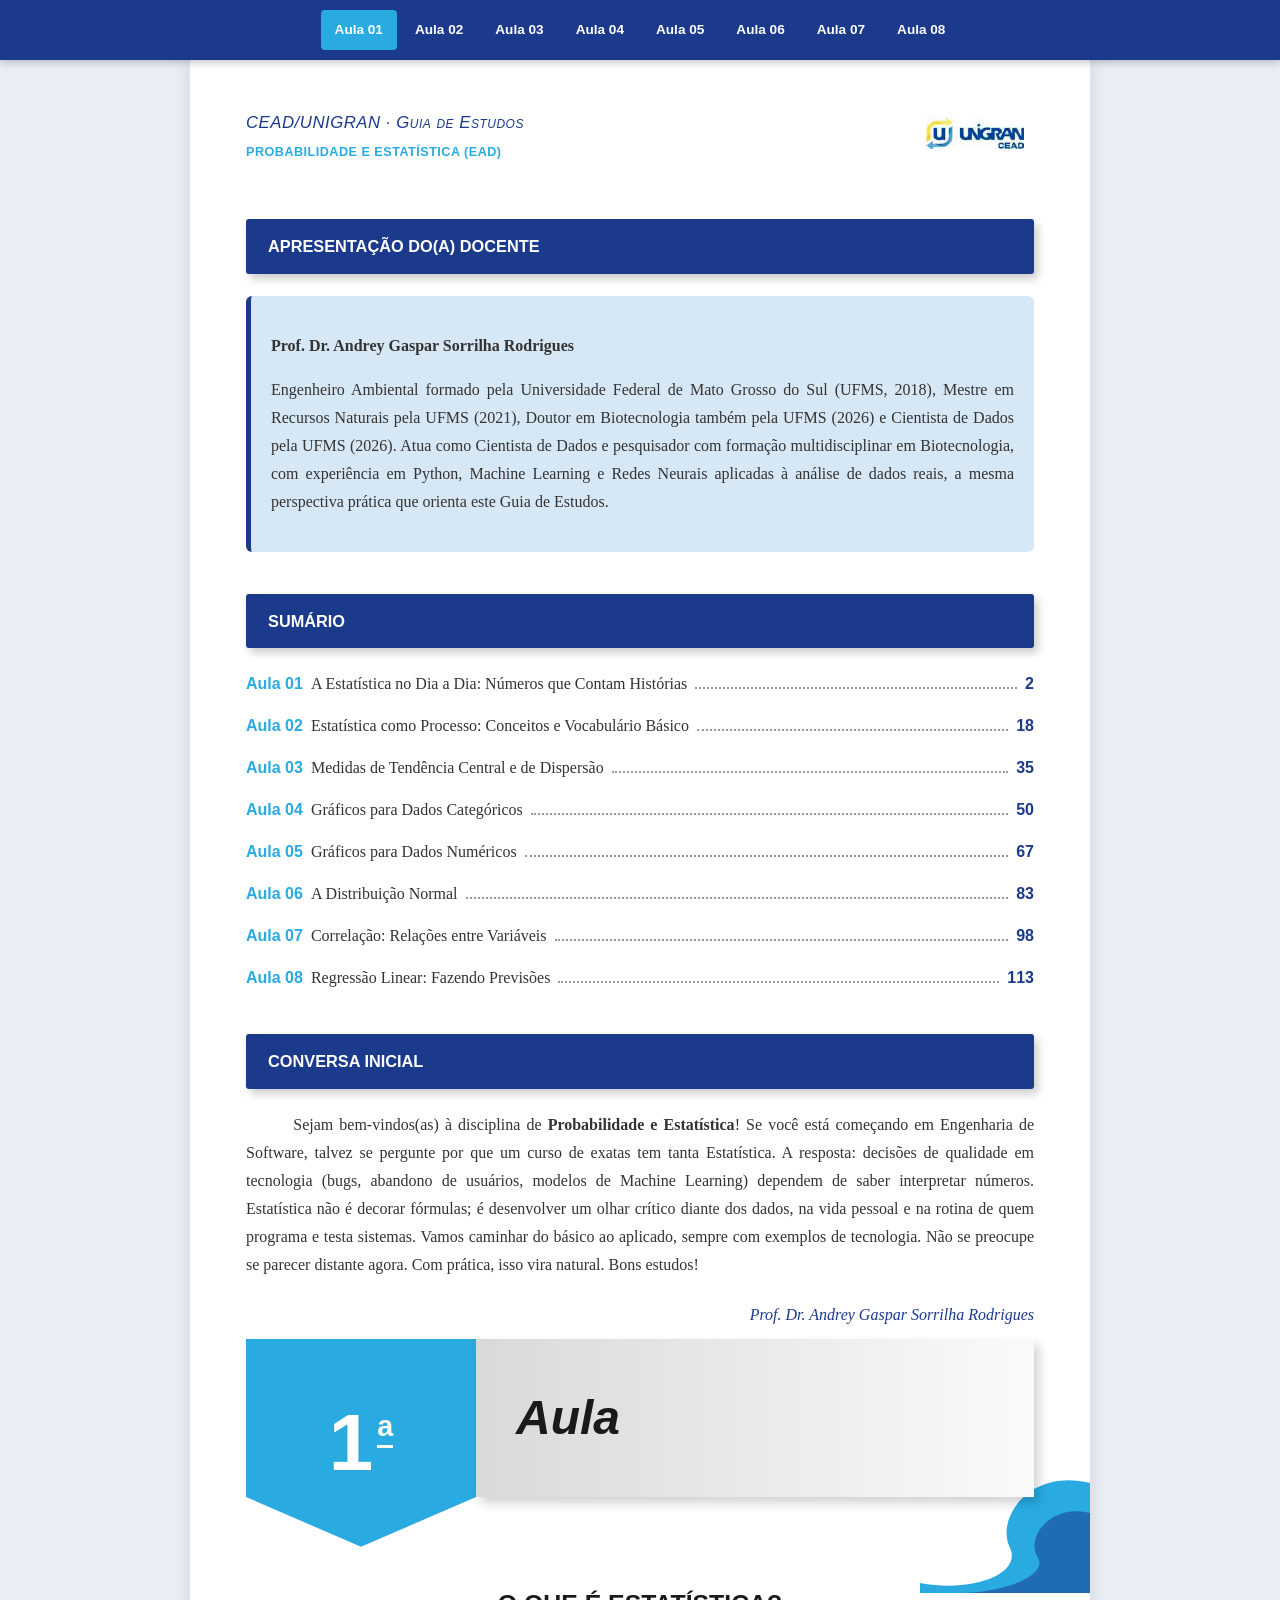
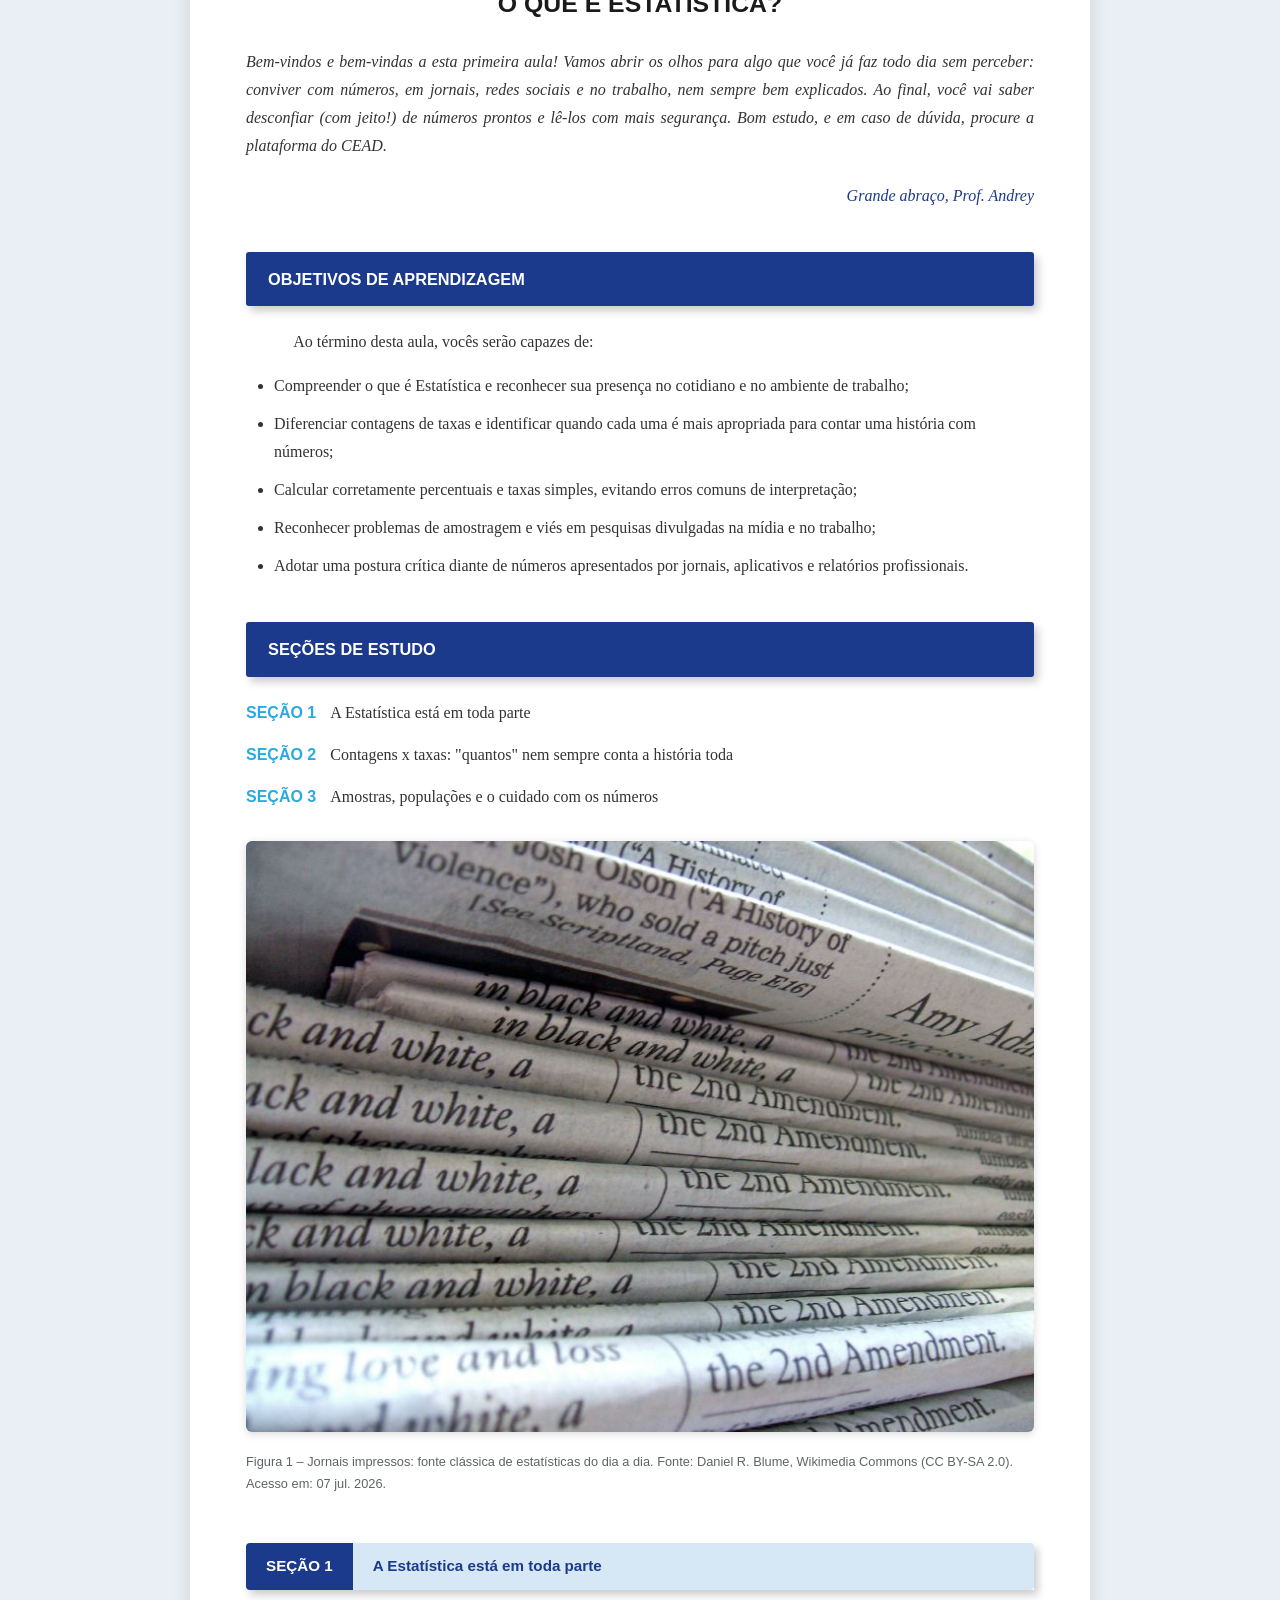
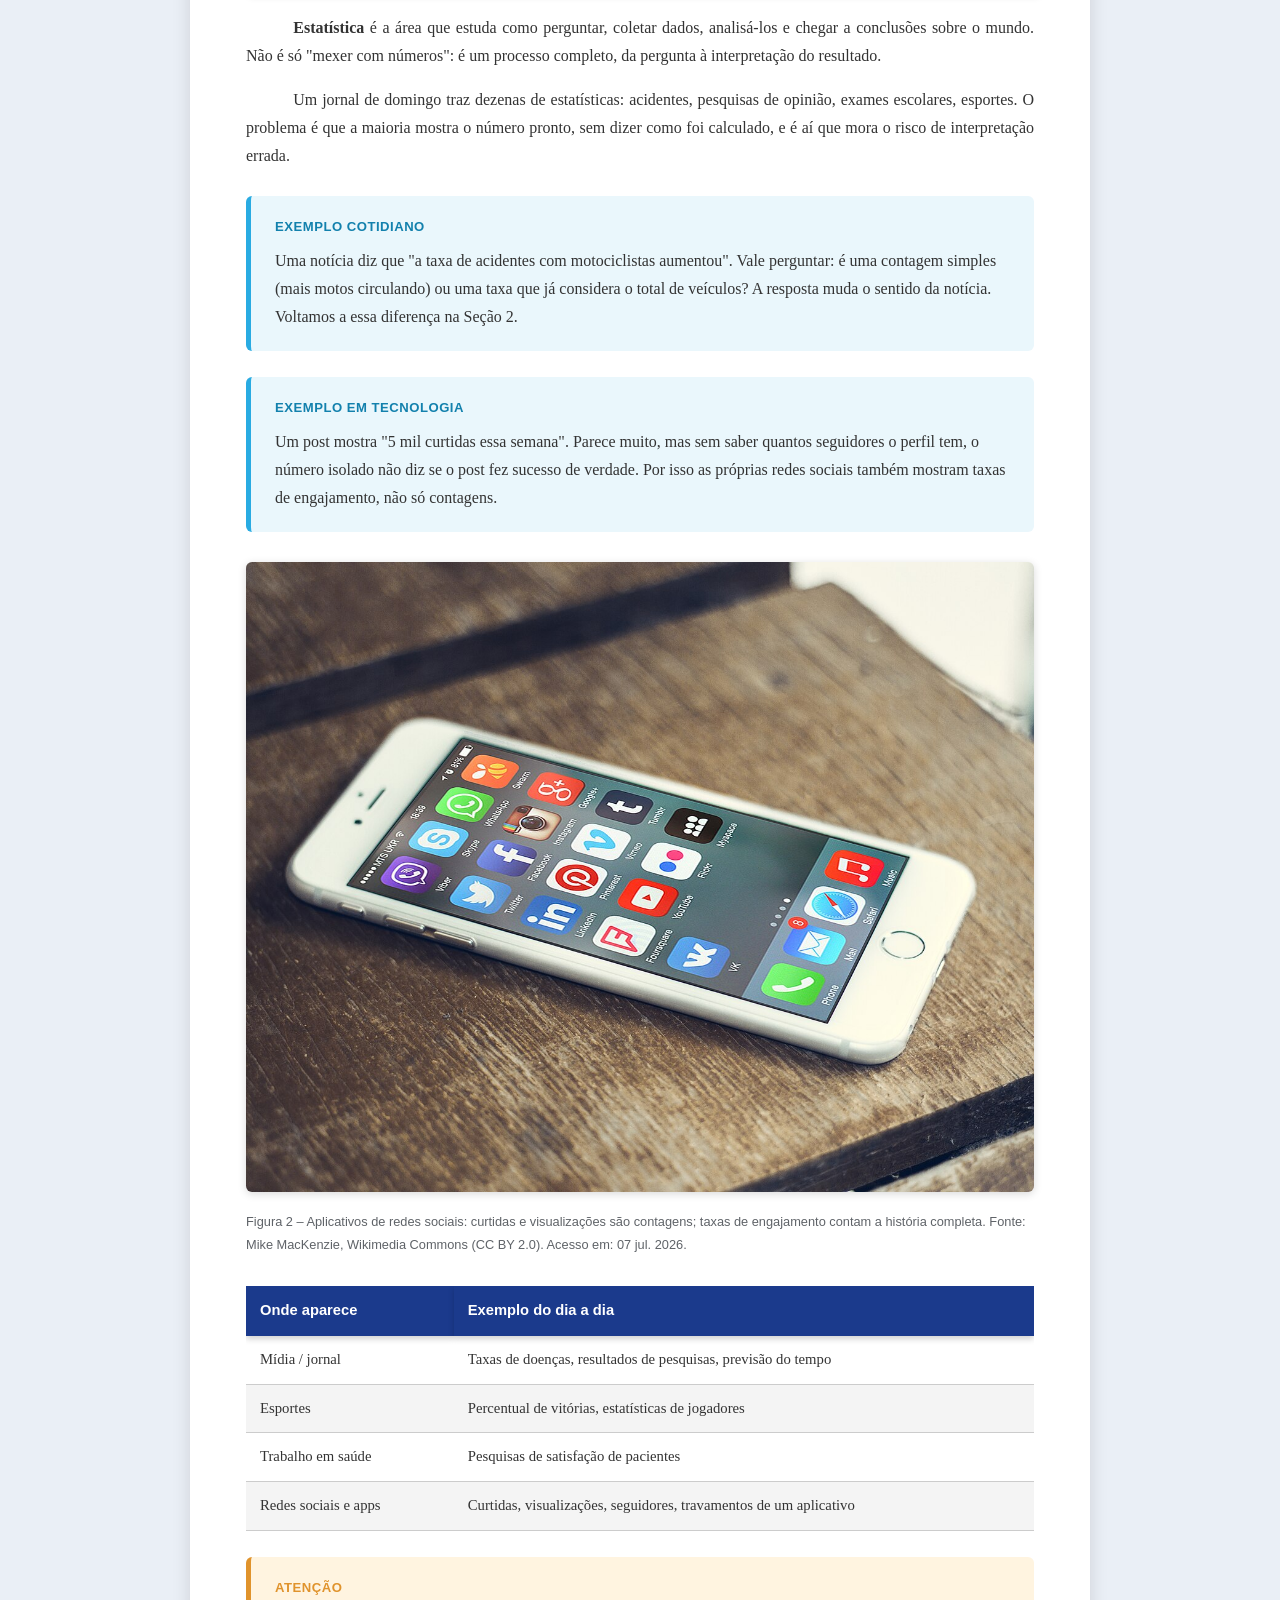
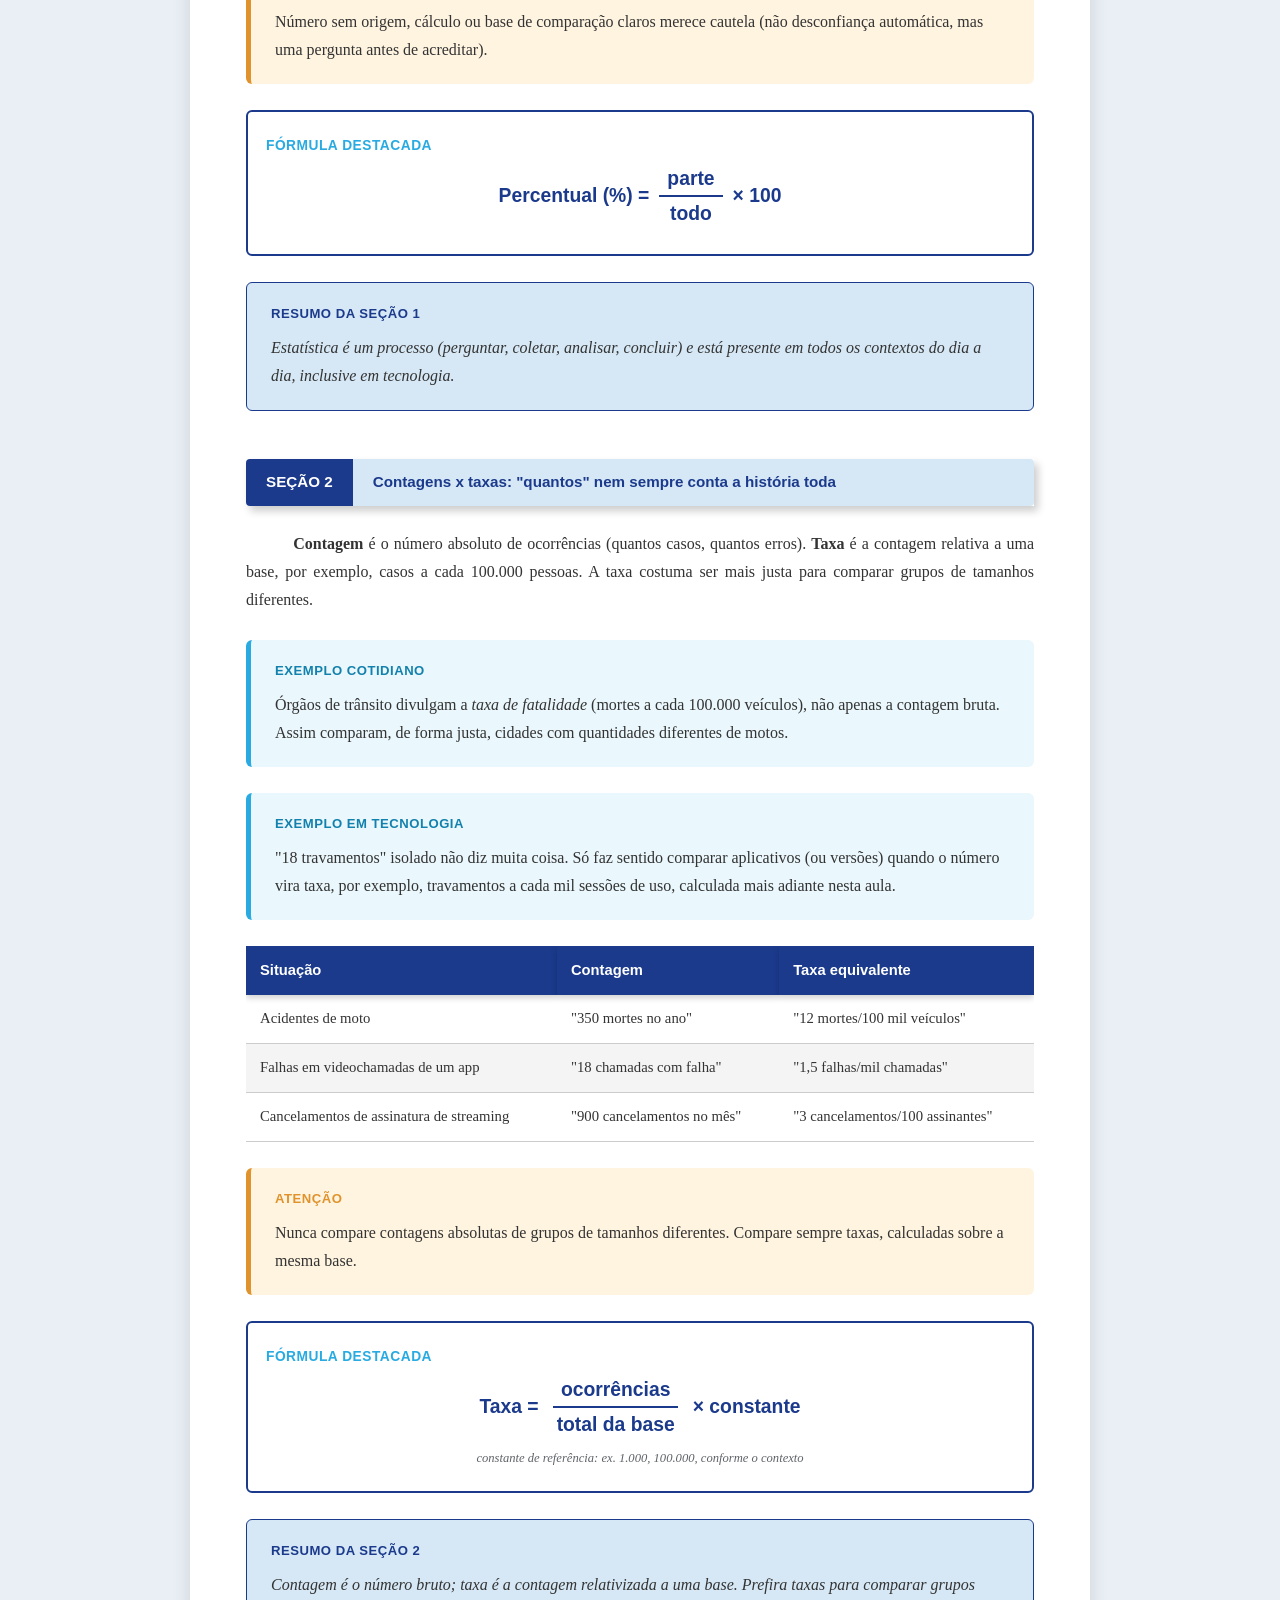
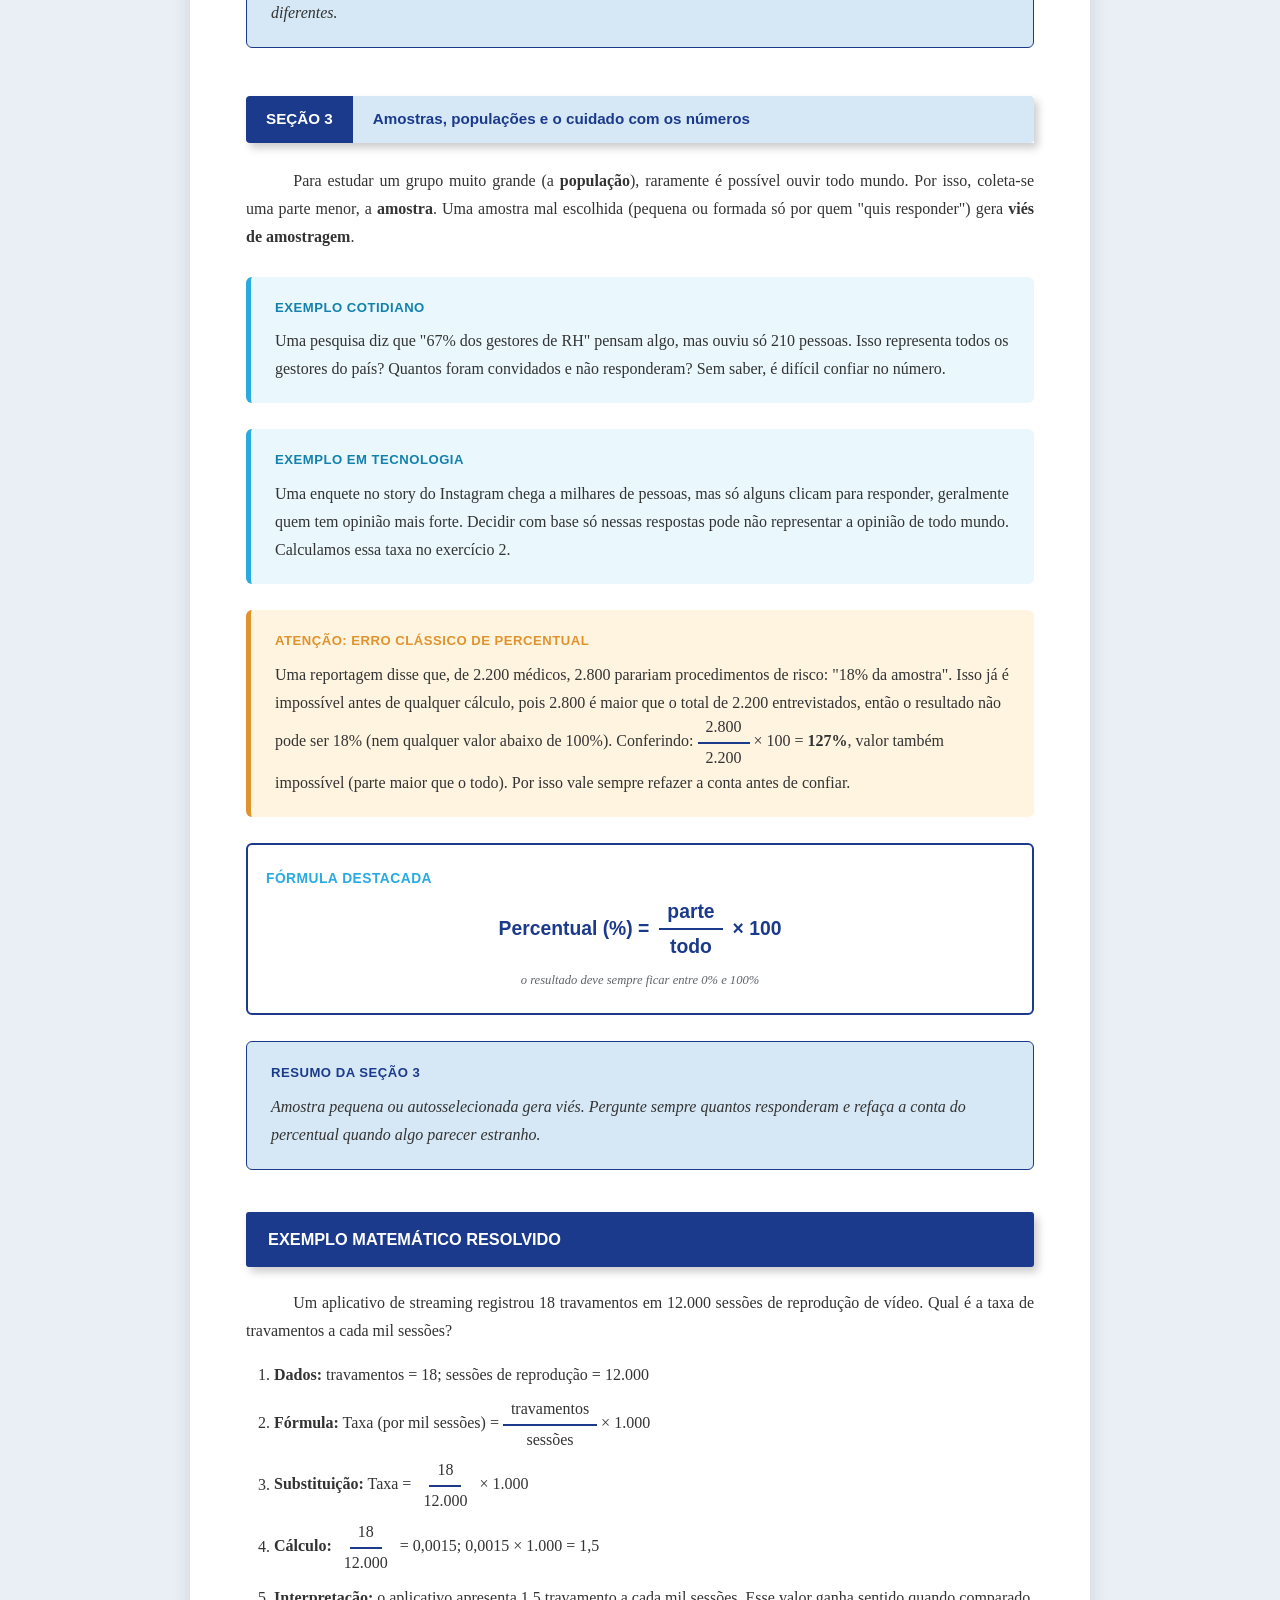
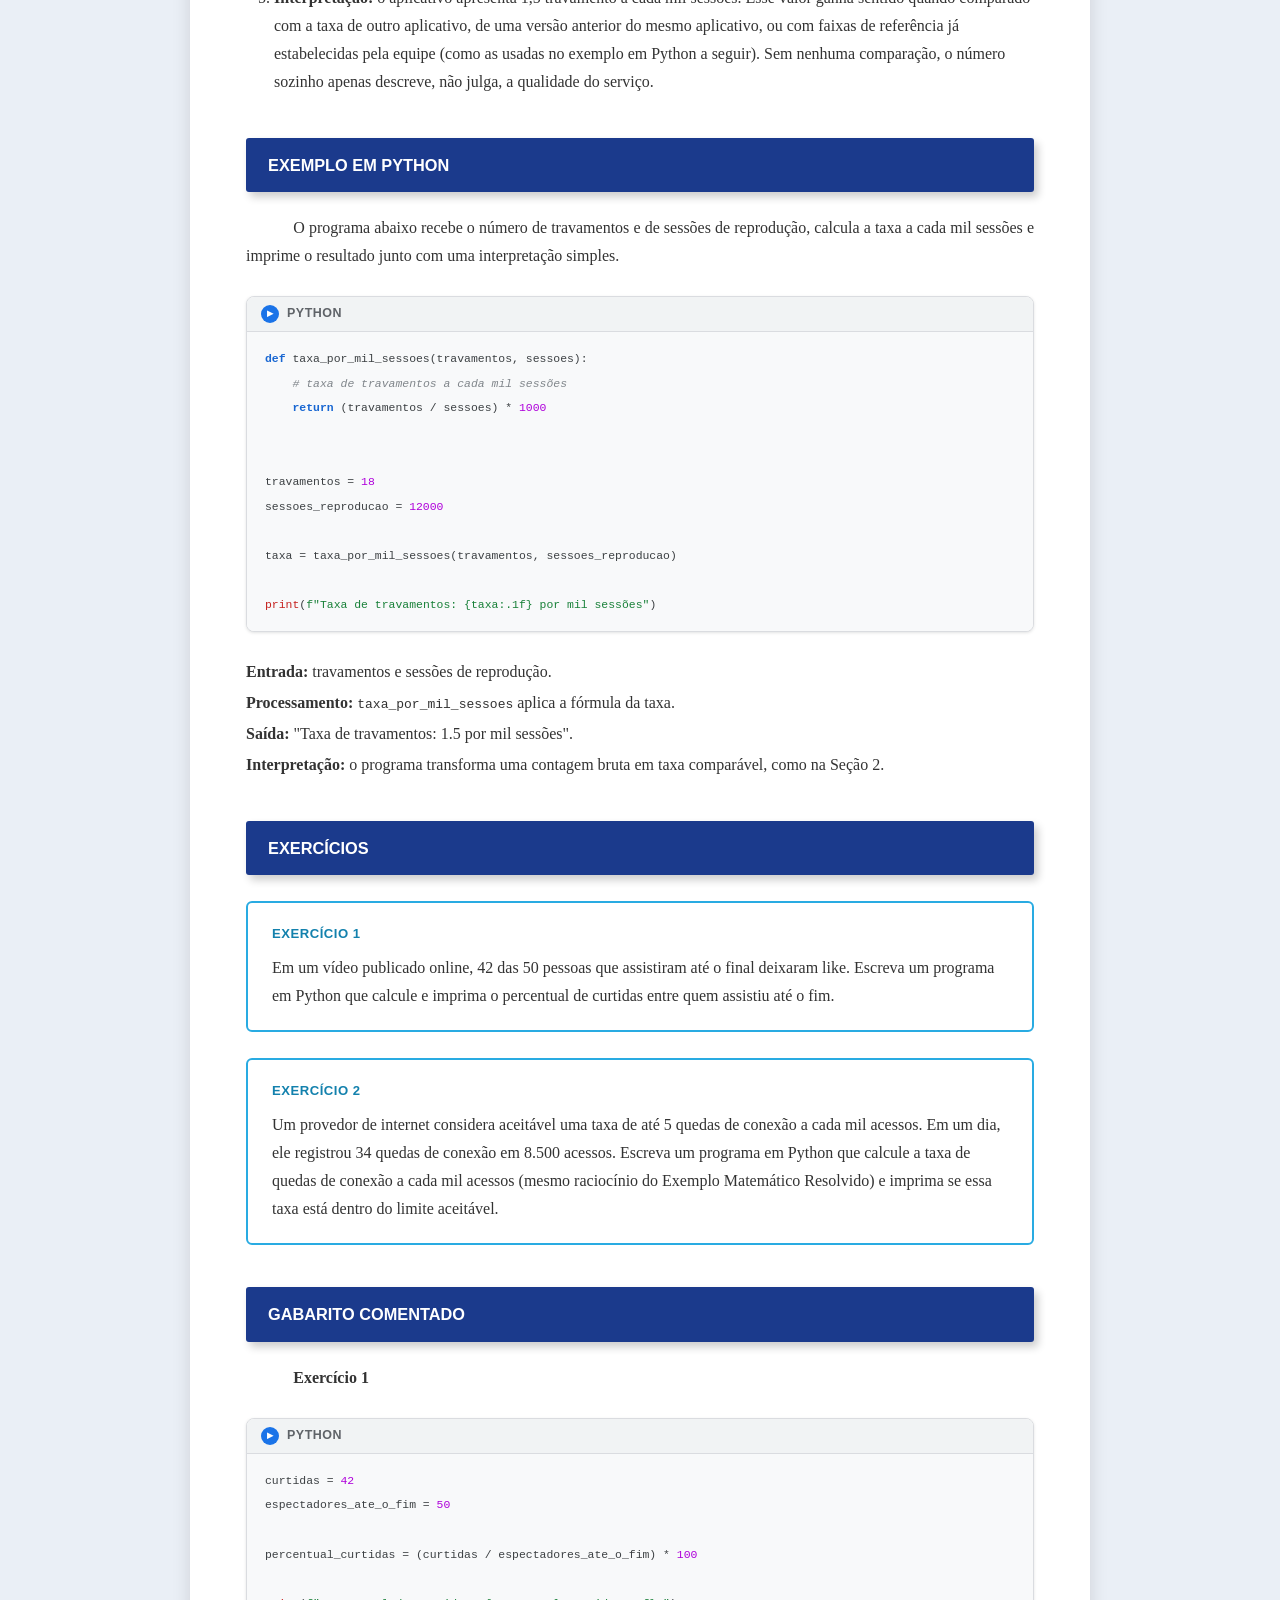
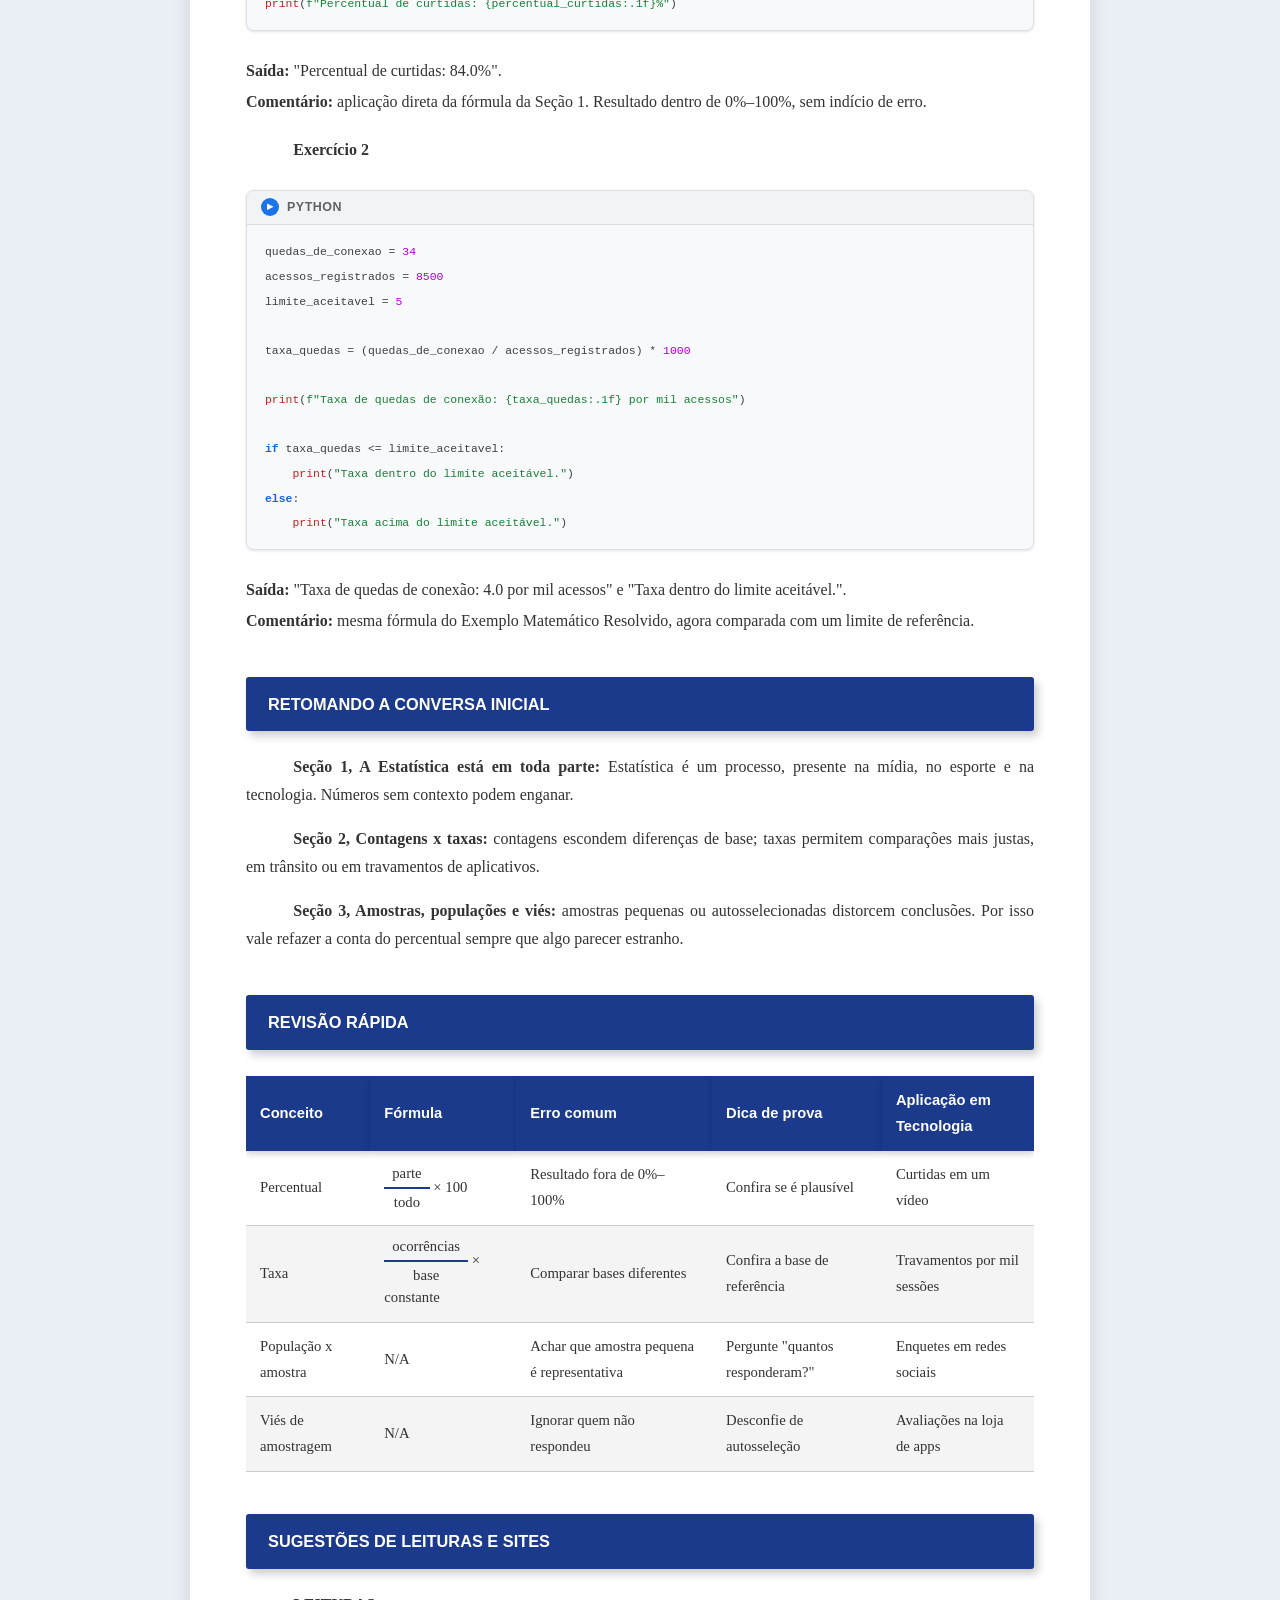
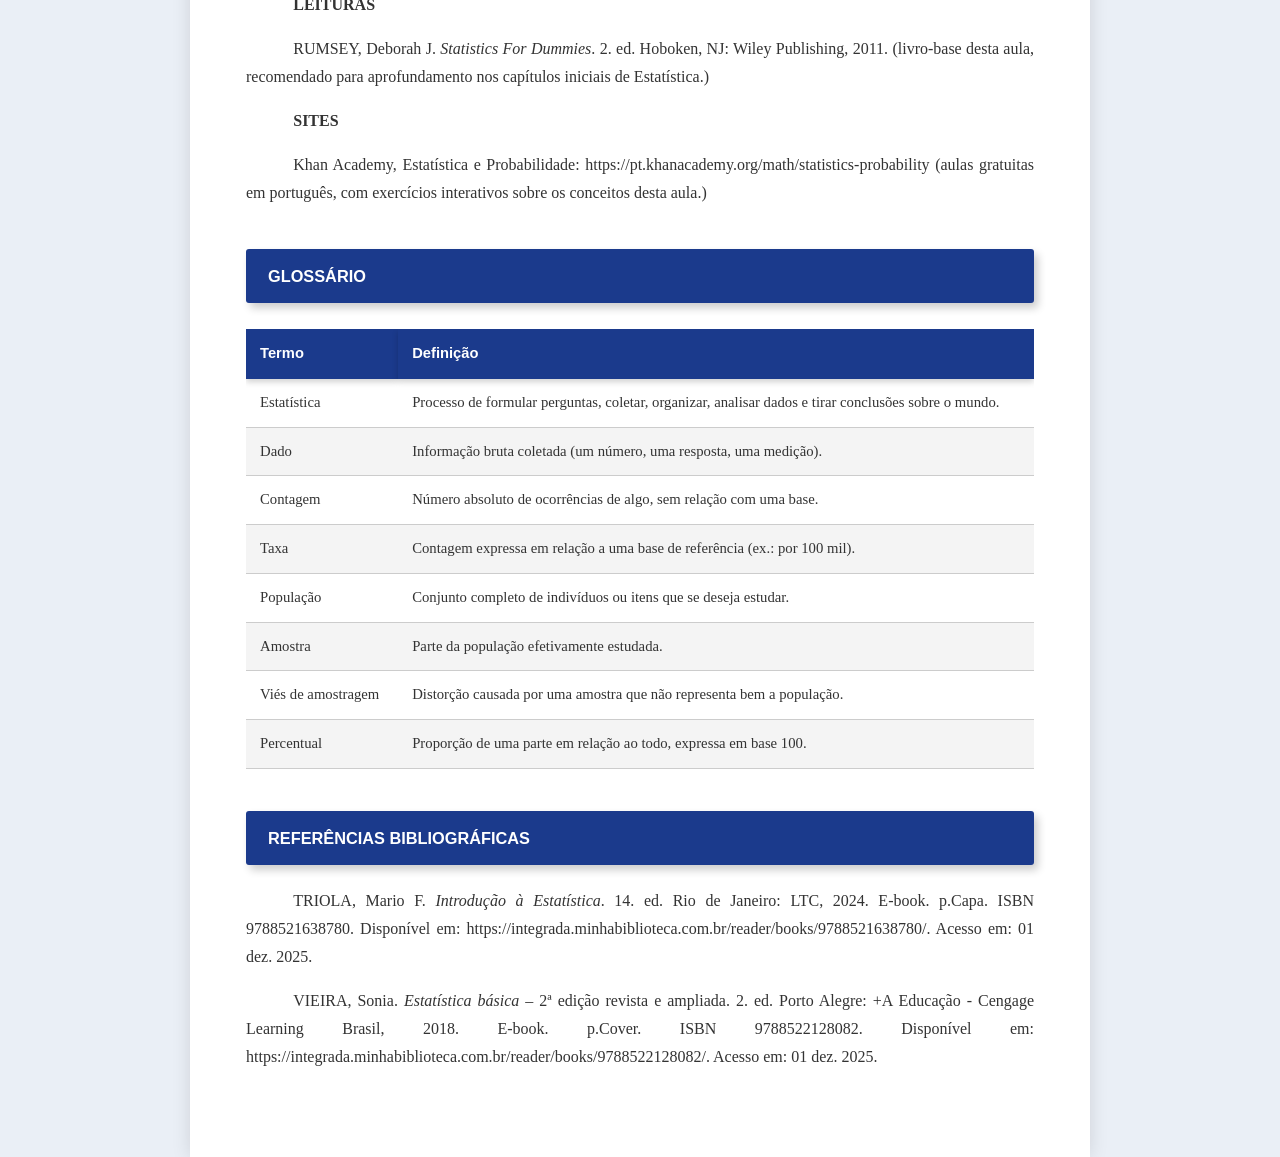
==== commit 5449132a: "fixes" ====
--- a/index.html
+++ b/index.html
@@ -419,32 +419,20 @@
     <span class="cm-kw">return</span> (travamentos / sessoes) * <span class="cm-num">1000</span>
 
 
-<span class="cm-kw">def</span> interpretar_taxa(taxa):
-    <span class="cm-kw">if</span> taxa &lt; <span class="cm-num">1</span>:
-        <span class="cm-kw">return</span> <span class="cm-str">"taxa baixa, indicador positivo"</span>
-    <span class="cm-kw">elif</span> taxa &lt;= <span class="cm-num">3</span>:
-        <span class="cm-kw">return</span> <span class="cm-str">"taxa moderada, vale acompanhar"</span>
-    <span class="cm-kw">else</span>:
-        <span class="cm-kw">return</span> <span class="cm-str">"taxa alta, app com instabilidade"</span>
-
-
 travamentos = <span class="cm-num">18</span>
 sessoes_reproducao = <span class="cm-num">12000</span>
 
 taxa = taxa_por_mil_sessoes(travamentos, sessoes_reproducao)
-mensagem = interpretar_taxa(taxa)
 
 <span class="cm-bi">print</span>(<span class="cm-str">f"Taxa de travamentos: {taxa:.1f} por mil sessões"</span>)
-<span class="cm-bi">print</span>(<span class="cm-str">f"Interpretação: {mensagem}"</span>)
 </code></pre>
       </div>
       <div class="explicacao-codigo">
         <p><strong>Entrada:</strong> travamentos e sessões de reprodução.</p>
         <p><strong>Processamento:</strong> <code>taxa_por_mil_sessoes</code>
-          aplica a fórmula da taxa; <code>interpretar_taxa</code> classifica
-          o resultado (limites apenas ilustrativos).</p>
+          aplica a fórmula da taxa.</p>
         <p><strong>Saída:</strong> "Taxa de travamentos: 1.5 por mil
-          sessões" e a interpretação.</p>
+          sessões".</p>
         <p><strong>Interpretação:</strong> o programa transforma uma
           contagem bruta em taxa comparável, como na Seção 2.</p>
       </div>
@@ -460,12 +448,12 @@
 
       <div class="box box-exercicio">
         <span class="box-titulo">Exercício 2</span>
-        Um criador de conteúdo fez uma enquete para os 300 seguidores que
-        estavam online e recebeu 24 respostas. Escreva um programa em
-        Python que: (a) calcule a taxa de resposta da enquete; (b) imprima
-        uma mensagem interpretando se essa amostra parece suficiente para
-        representar a opinião de todos os 300 seguidores, com base no que
-        foi discutido na Seção 3.
+        Um provedor de internet considera aceitável uma taxa de até 5
+        quedas de conexão a cada mil acessos. Em um dia, ele registrou 34
+        quedas de conexão em 8.500 acessos. Escreva um programa em Python
+        que calcule a taxa de quedas de conexão a cada mil acessos (mesmo
+        raciocínio do Exemplo Matemático Resolvido) e imprima se essa taxa
+        está dentro do limite aceitável.
       </div>
 
       <h2 class="bloco-header">Gabarito Comentado</h2>
@@ -490,25 +478,26 @@
       <p><strong>Exercício 2</strong></p>
       <div class="box box-python">
         <div class="codigo-cabecalho"><span class="botao-play" aria-hidden="true">&#9654;</span>Python</div>
-        <pre><code class="language-python">seguidores_online = <span class="cm-num">300</span>
-respostas_recebidas = <span class="cm-num">24</span>
-
-taxa_resposta = (respostas_recebidas / seguidores_online) * <span class="cm-num">100</span>
-
-<span class="cm-bi">print</span>(<span class="cm-str">f"Taxa de resposta: {taxa_resposta:.1f}%"</span>)
-
-<span class="cm-kw">if</span> taxa_resposta &lt; <span class="cm-num">10</span>:
-    <span class="cm-bi">print</span>(<span class="cm-str">"Amostra pequena: risco de viés."</span>)
+        <pre><code class="language-python">quedas_de_conexao = <span class="cm-num">34</span>
+acessos_registrados = <span class="cm-num">8500</span>
+limite_aceitavel = <span class="cm-num">5</span>
+
+taxa_quedas = (quedas_de_conexao / acessos_registrados) * <span class="cm-num">1000</span>
+
+<span class="cm-bi">print</span>(<span class="cm-str">f"Taxa de quedas de conexão: {taxa_quedas:.1f} por mil acessos"</span>)
+
+<span class="cm-kw">if</span> taxa_quedas &lt;= limite_aceitavel:
+    <span class="cm-bi">print</span>(<span class="cm-str">"Taxa dentro do limite aceitável."</span>)
 <span class="cm-kw">else</span>:
-    <span class="cm-bi">print</span>(<span class="cm-str">"Resposta razoável, mas investigue o viés."</span>)
+    <span class="cm-bi">print</span>(<span class="cm-str">"Taxa acima do limite aceitável."</span>)
 </code></pre>
       </div>
       <div class="explicacao-codigo">
-        <p><strong>Saída:</strong> "Taxa de resposta: 8.0%" e o alerta de
-          amostra pequena.</p>
-        <p><strong>Comentário:</strong> só 8% responderam, como no
-          exemplo dos 210 respondentes da Seção 3. Não invalida a enquete,
-          mas exige cautela com o viés de autosseleção.</p>
+        <p><strong>Saída:</strong> "Taxa de quedas de conexão: 4.0 por mil
+          acessos" e "Taxa dentro do limite aceitável.".</p>
+        <p><strong>Comentário:</strong> mesma fórmula do Exemplo
+          Matemático Resolvido, agora comparada com um limite de
+          referência.</p>
       </div>
 
       <h2 class="bloco-header">Retomando a Conversa Inicial</h2>
